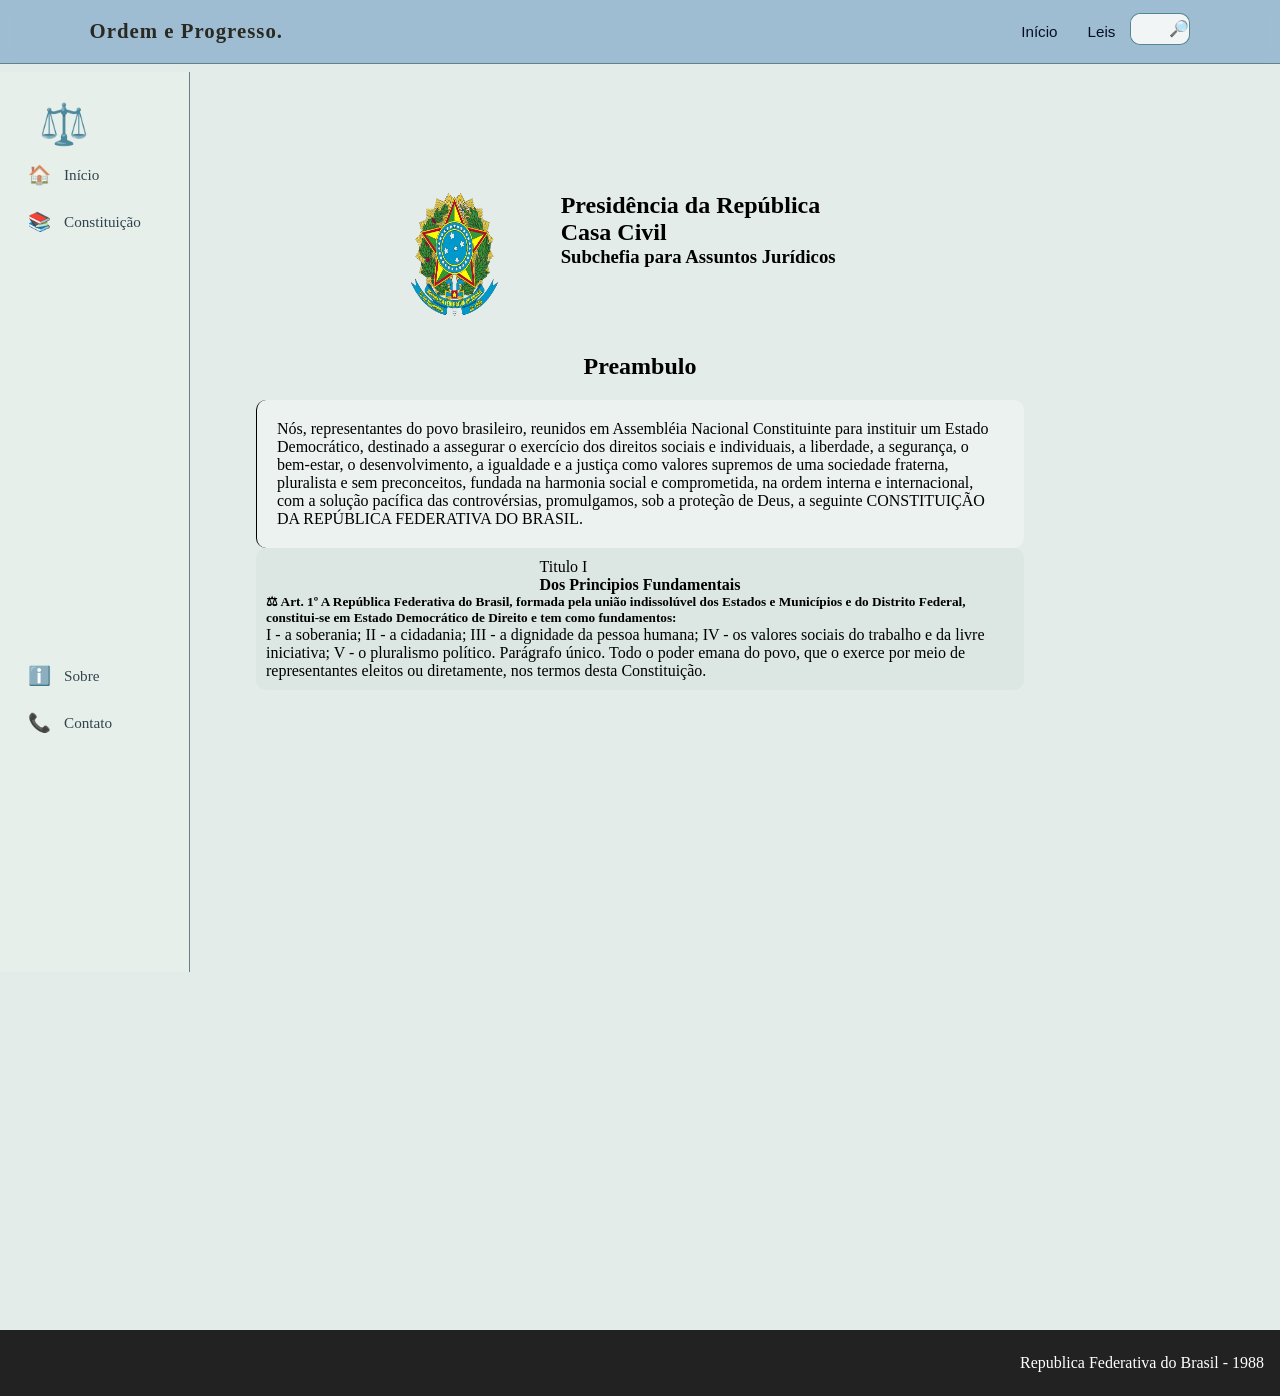
==== index.html @ aec42784 "aiaiiAIII" ====
<!DOCTYPE html>
<html lang="en">
    <head>
        <meta charset="UTF-8">
        <meta name="viewport" content="width=device-width, initial-scale=1.0">
        <title>Trabalho de PatyBL</title>
        <link rel="stylesheet" href="site/index_addons/index.css">
    </head>

    <!--======================================================
         NAVBAR
    ====================================================== -->
    <header class="navbar">
        <div class="nav-container">
        <!-- Nome do site no cantinho esquerdo -->
            <a href="#" id="Logo" class="nav-logo">Ordem e Progresso.</a>
        <!-- Opções para navegar em diferentes partes do site -->
            <ul class="nav-links">
                <li><a href="index.html">Início</a></li>
                <li><a href="site/Leis/leis.html" id="section1">Leis</a></li>
                <li>
                    <form class="pesquisa-hidden">
                        <input type="text" placeholder="Pesquise uma Lei...">
                        <span>🔎</span>
                    </form>
                </li>
            </ul>
        </div>
    </header>

    <body>

        <!-- =====================================================
            SIDEBAR
        ====================================================== -->
        <aside class="sidebar">
            <!-- LOGO / TÍTULO -->
            <div class="sidebar-logo">
                <a href="#">
                    <span>⚖️</span>
                </a>
            </div>

            <nav class="sidebar-nav">
                <!-- INÍCIO -->
                <a href="#" class="sidebar-link active">
                    <span class="sidebar-icon">
                        🏠
                    </span>
                    <span>
                        Início
                    </span>
                </a>

                <!-- CONSTITUIÇÃO -->
                <a href="#" class="sidebar-link">
                    <span class="sidebar-icon">
                        📚
                    </span>
                    <span>
                        Constituição
                    </span>
                </a>

                <!-- Espaço -->
                <div class="sidebar-space"></div>

                <!-- SOBRE -->
                <a href="#" class="sidebar-link">
                    <span class="sidebar-icon">
                        ℹ️
                    </span>
                    <span>
                        Sobre
                    </span>
                </a>
                <!-- CONTATO -->
                <a href="#" class="sidebar-link">
                    <span class="sidebar-icon">
                        📞
                    </span>
                    <span>
                        Contato
                    </span>
                </a>
            </nav>
        </aside>

        <!-- ==============================================
             Textos
        =============================================== -->
        <section class="textos">
            <div class="tlgd">
                <img src="site/index_addons/brasão.png" alt="brasão Brasileiro">
                <div>
                    <h1>Presidência da República</h1>
                    <h2>Casa Civil</h2>
                    <h3>Subchefia para Assuntos Jurídicos</h3>
                </div>
            </div>

            <h2 class="head">Preambulo</h2>
            <p class="texto">
                Nós, representantes do povo brasileiro, reunidos em Assembléia Nacional Constituinte para instituir um Estado Democrático, destinado a assegurar o exercício dos direitos sociais e individuais, a liberdade, a segurança, o bem-estar, o desenvolvimento, a igualdade e a justiça como valores supremos de uma sociedade fraterna, pluralista e sem preconceitos, fundada na harmonia social e comprometida, na ordem interna e internacional, com a solução pacífica das controvérsias, promulgamos, sob a proteção de Deus, a seguinte CONSTITUIÇÃO DA REPÚBLICA FEDERATIVA DO BRASIL.
            </p>

            <!--Primeiro-->
            <div class="containerFAH">
                <div class="central"
                    <h3 class="title">Titulo I</h3>
                    <h4 class="name-title">Dos Principios Fundamentais</h4>
                    <h3 class="cpaitulo"></h3>
                    <h4 class="name-capitulo"></h4>
                </div>
                <div class="artigo">
                        <h5>⚖ Art. 1º A República Federativa do Brasil, formada pela união indissolúvel dos Estados e Municípios e do Distrito Federal, constitui-se em Estado Democrático de Direito e tem como fundamentos:</h5>
                    <p class="sequencia">
                        I - a soberania;

                        II - a cidadania;

                        III - a dignidade da pessoa humana;

                        IV - os valores sociais do trabalho e da livre iniciativa;

                        V - o pluralismo político.

                        Parágrafo único. Todo o poder emana do povo, que o exerce por meio de representantes eleitos ou diretamente, nos termos desta Constituição.
                    </p>
                </div>

            </div>

        </section>
        
        
        <!-- ==============================================
            Footer
        =============================================== -->
        <footer>
            Republica Federativa do Brasil - 1988
        </footer>

    </body>
</html>
---- site/index_addons/index.css ----
*{
    margin: 0;
    padding: 0;
    box-sizing: border-box;
}

body{
    background-color: rgba(220, 231, 228, 0.781);
    
}
/*Classe que eu coloca na nave bar para definir o local e todo o background em si*/
.navbar {
    position: fixed;
    top: 0%;
    left: 0%;
    width: 100%;
    background-color: rgba(48, 115, 177, 0.384); 
    backdrop-filter: blur(5px); 
    border-bottom: 1px solid #658086;
    z-index: 1000; 
    padding: 1% 0%; /* Espaçamento interno vertical em % */
}
/*Essa aqui já pega todos os itens e coloca em ordem e cria o espaçamento da logo prar a lista*/
.nav-container {
    max-width: 100%; 
    width: 90%; /* O quanto vai ocupar da tela*/
    margin: 0px auto;
    display: flex;
    justify-content: space-between; 
    align-items: center;
    padding: 0% 2%; /*Distancia interna padrão de cada borda (Eu posso modificar de determinados <> no seu espaço fixo)*/
}

/* Nome no cantinho esquerdo da nav bar */
.nav-logo {
    color: #181406de;
    font-size: 1.3rem; /*Ainda n peguei muito bem oq seria rem.. Mas é uma medida.*/
    font-weight: bold;
    letter-spacing: 1px;
    text-decoration: none;
    cursor: hand;
}

/* Lista dos "link's" que fica na direita - possivél lugar da barra de pesquisa */
.nav-links {
    display: flex;
    list-style: none;
    
}

/*"a" = cada item de navegação */
.nav-links a {
    padding: 10px 15px; /* Ajustei um pouco o padding lateral para o fundo não colar no texto */
    color: #040e1f;
    text-decoration: none;
    font-size: 0.95rem; 
    font-family: sans-serif;
    display: inline-block; /* Necessário para que o transform (scale) funcione perfeitamente */
    
    /* VALOR PADRÃO: Defina as propriedades iniciais para a transição funcionar */
    background-color: rgba(74, 67, 48, 0); /* Começa transparente */
    border-radius: 10vw;
    
    /* TRANSIÇÃO: Diz ao navegador para suavizar todas as mudanças em 0.3 segundos */
    transition: color 0.3s ease, background-color 0.2s ease, transform 0.2s ease;
}

.nav-links a:hover {
    color: #6c7e07;
    background-color: #043b8398;
    /* Em vez de mudar font-size, usamos o scale para o efeito visual de crescimento */
    transform: scale(1.08); 
}

.nav-links a:active {
    color: #48501a;
    background-color: #043b83;
    transform: scale(1.3); 
}

/*======================================= 
    Estilo para o formulário de pesquisa
=========================================*/


.nav-links .pesquisa-hidden {
    display: flex;
    align-items: center;
    gap: 10px;
    background-color: #f2f5f6;
    border: 1px solid #2d6a77cb;
    border-radius: 10px;
}

.nav-container .pesquisa-hidden span {
    transition: color 0.7s ease;
    font-size: 1rem;
    cursor: pointer;
    color: #2d6a77dc;
}

.nav-links .pesquisa-hidden input{
    background-color: #f2f5f6;
    width: 28px;
    height: 30px;
    font-size: 1.2rem;
    border: none;
    border-radius: 10px;
    transition: width 0.3s ease;
}

.nav-links .pesquisa-hidden input::placeholder {
    padding: 6px;
    color: transparent; /* deixa o placeholder invisível */
    margin-left: 2px; /* Espaçamento entre o place holder e a lateral direita (sim, ele ta modificando a distancia com a lateral diretia assim...)*/
}

.nav-links .pesquisa-hidden  input:hover {
    width: 150px;
    height: 30px;
    transition: width 0.3s ease;
    cursor: pointer;
}

.nav-links .pesquisa-hidden input:focus{
    cursor: text;

    border: none;
    outline: none;

    width: 150px;
    height: 34px;

    transition: width 0.3s ease;

    font-size: 0.9rem;
    gap: 5px;
    padding: 10px;
}

.nav-links .pesquisa-hidden input:focus::placeholder{
    color: #000;
}

/* =========================================================
   SIDEBAR
========================================================= */

.sidebar {
    position: fixed;
    top: 8%;
    left: 0;
    width: 190px;
    height: 100%;
    background-color: #e9f0ee8e;
    border-right: 1px solid #658086;
    padding: 25px 14px;
    overflow-y: auto;
    z-index: 900;
}

.sidebar-logo a {
    display: flex;
    align-items: center;

    text-decoration: none;

    margin: 4px 25px ;
    font-size: 2.5rem;
}

.sidebar-nav {
    display: flex;
    flex-direction: column;
    gap: 2px;
}

.sidebar-link {
    position: relative;
    display: flex;
    align-items: center;
    gap: 13px;
    min-height: 45px;
    padding: 10px 13px;
    border-radius: 10px;
    color: #30454b;
    text-decoration: none;
    font-size: 0.95rem;
    font-weight: 500;
    transition:
        background-color 0.2s ease,
        color 0.2s ease,
        transform 0.2s ease;
}

.sidebar-link:hover {
    color: #183c49;
    background-color: rgba(48, 115, 177, 0.18);
    transform: translateX(3px);
}

.sidebar-link:active {
    animation-name: click;
    animation-duration: 1s;
    animation-iteration-count: 1;
}

@keyframes click{
    0% {
        color: rgb(0, 0, 0);
        background-color: #2d6a7700;
        font-weight: bold;
    }

    100%{
        color: white;
        background-color: #2d6a77;
        font-weight: bold;
    }
}

.sidebar-icon {
    width: 24px;
    min-width: 24px;
    display: flex;
    align-items: center;
    justify-content: center;
    font-size: 1.15rem;
    color: #2d6a77;
    transition: transform 0.2s ease;
}

.sidebar-link.active .sidebar-icon {
    color: rgba(251, 255, 13, 0.781);
}

.sidebar-space {
    height: 45vh;
}

.sidebar::-webkit-scrollbar {
    width: 6px;
}

.sidebar::-webkit-scrollbar-track {
    background: transparent;
}

.sidebar::-webkit-scrollbar-thumb {
    background-color: #9aabad;
    border-radius: 20px;
}

.sidebar::-webkit-scrollbar-thumb:hover {
    background-color: #658086;
}

.conteudo {
    margin-left: 250px;
    padding: 110px 40px 40px;
}

@media (max-width: 768px) {
    .sidebar {
        width: 220px;
        transform: translateX(-100%);
        transition: transform 0.3s ease;
    }

    .sidebar.open {
        transform: translateX(0);
    }

    .conteudo {
        margin-left: 0;
    }
}


/* ==================================================
     Textos
 ================================================= */
.textos{
    margin: 15% 20%;

    display: block;
}

.textos .tlgd{
    display: flex;
    flex-direction: row;
    gap: 10%;

    margin-left: 20%;
    margin-bottom: 35px;
}

.tlgd img{
    min-width: 60px;
    min-height: 120px;
    width: 7vw;
    height: 14vh;
}

.head{
    display: flex;
    justify-content: center;
    margin-bottom: 20px;
}

.texto{
    background-color: rgba(255, 255, 255, 0.288);
    padding: 20px;
    border-radius: 10px;
    border-left: 1px #000 solid;
}

.containerFAH{
    background-color: rgb(220, 231, 228);
    padding: 10px;
    display: block;
    border-radius: 10px;
}

.central{
    display: flex;
    align-content: center;
    flex-wrap: wrap;
    flex-direction: column;
}

.title{}

.name-title{}

.capitulo{}

.name-capitulo{}

.artigo{}

.sequencia{}


/* ==================================================
     Footer 
 ================================================= */

footer {
  background-color: #222222;
  color: #ffffff;

  text-align: right;

  margin-top: 50%;
  padding: 24px 16px;

  z-index: 999;
}

footer p {
  margin: 0;
  font-size: 14px;
}
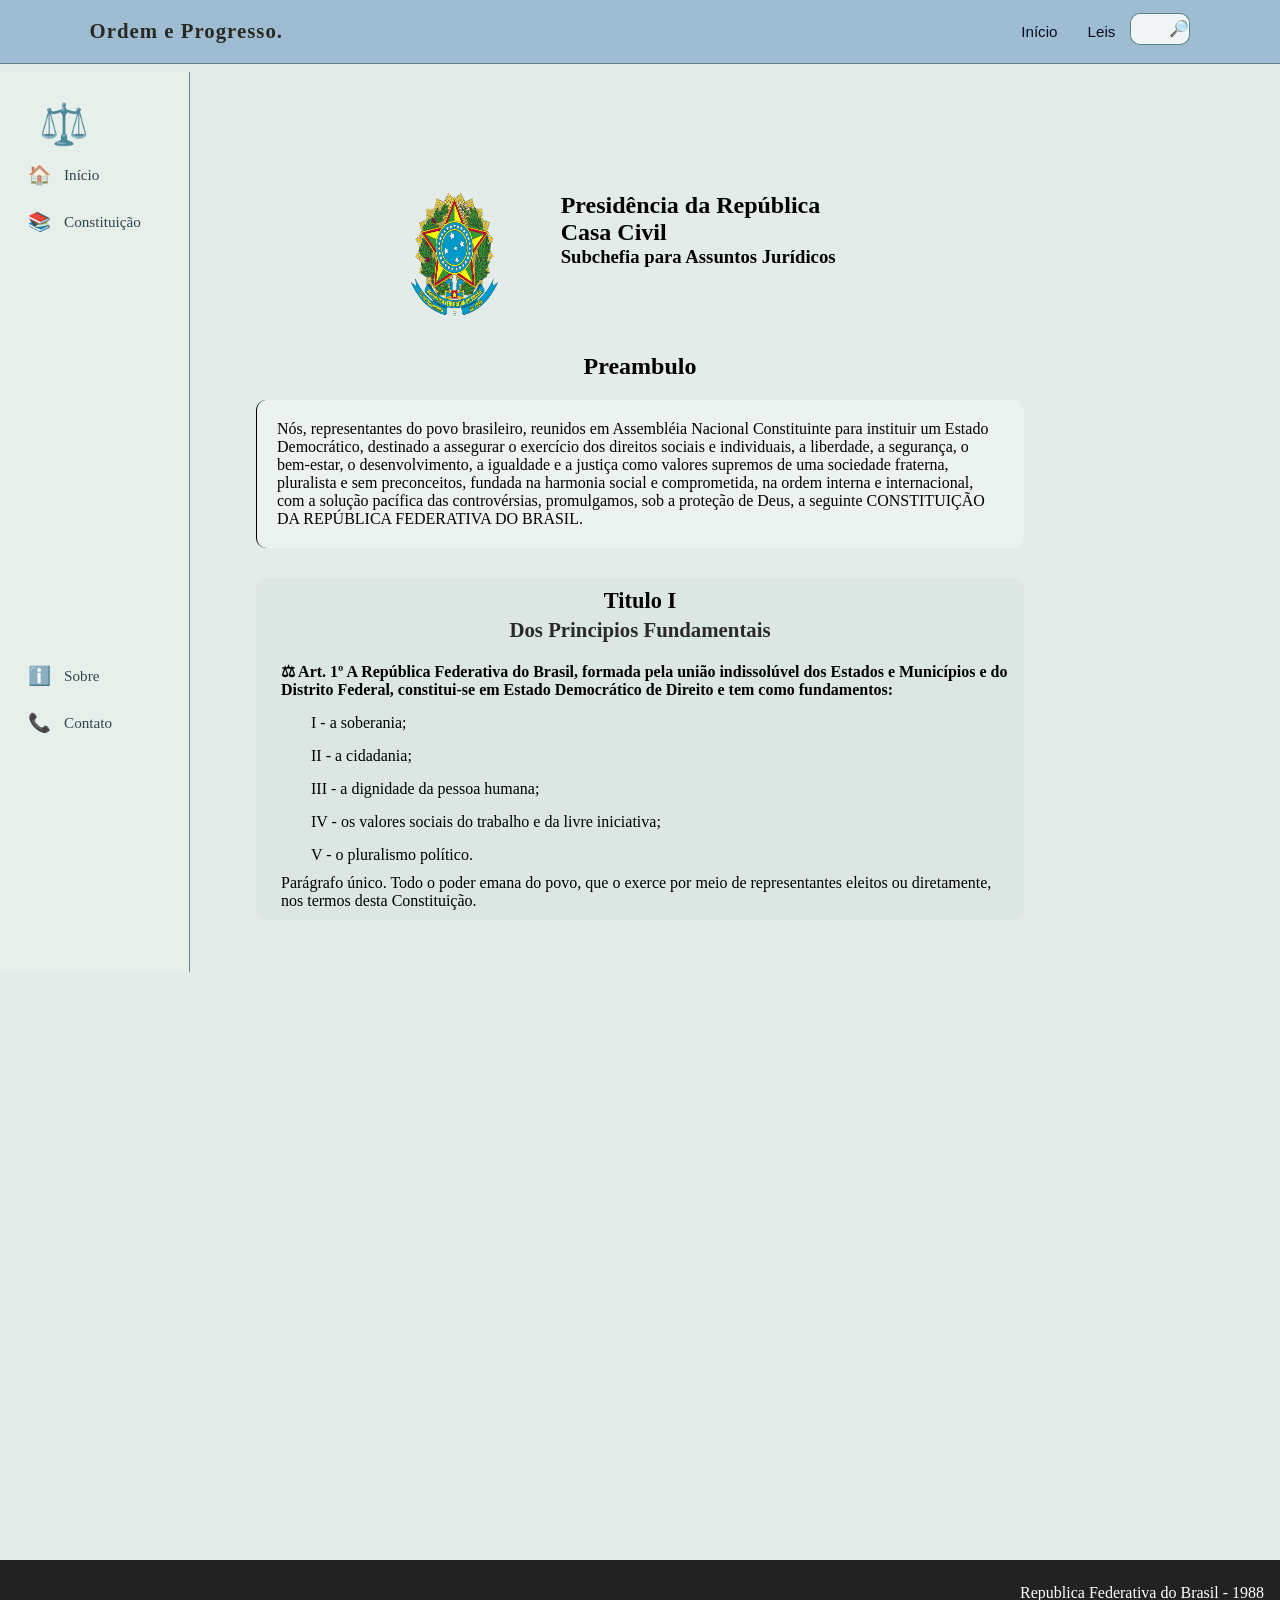
==== commit aa072031: "Formtação de Texto completa (sujeita a modificações)" ====
--- a/index.html
+++ b/index.html
@@ -106,27 +106,23 @@
 
             <!--Primeiro-->
             <div class="containerFAH">
-                <div class="central"
+                <div class="central">
                     <h3 class="title">Titulo I</h3>
                     <h4 class="name-title">Dos Principios Fundamentais</h4>
-                    <h3 class="cpaitulo"></h3>
+                    <h3 class="capitulo"></h3>
                     <h4 class="name-capitulo"></h4>
                 </div>
                 <div class="artigo">
-                        <h5>⚖ Art. 1º A República Federativa do Brasil, formada pela união indissolúvel dos Estados e Municípios e do Distrito Federal, constitui-se em Estado Democrático de Direito e tem como fundamentos:</h5>
-                    <p class="sequencia">
-                        I - a soberania;
+                        <h4>⚖ Art. 1º A República Federativa do Brasil, formada pela união indissolúvel dos Estados e Municípios e do Distrito Federal, constitui-se em Estado Democrático de Direito e tem como fundamentos:</h4>
+                    <ul class="sequencia">
+                        <li>I - a soberania;</li>
+                        <li>II - a cidadania;</li>
+                        <li>III - a dignidade da pessoa humana;</li>
+                        <li>IV - os valores sociais do trabalho e da livre iniciativa;</li>
+                        <li>V - o pluralismo político.</li>
 
-                        II - a cidadania;
-
-                        III - a dignidade da pessoa humana;
-
-                        IV - os valores sociais do trabalho e da livre iniciativa;
-
-                        V - o pluralismo político.
-
-                        Parágrafo único. Todo o poder emana do povo, que o exerce por meio de representantes eleitos ou diretamente, nos termos desta Constituição.
-                    </p>
+                        <p>Parágrafo único. Todo o poder emana do povo, que o exerce por meio de representantes eleitos ou diretamente, nos termos desta Constituição.</p>
+                    </ul>
                 </div>
 
             </div>
--- a/site/index_addons/index.css
+++ b/site/index_addons/index.css
@@ -302,6 +302,11 @@
     height: 14vh;
 }
 
+.tlgd img:hover{
+    transform: scale(1.01);
+    transition: 1s ease;
+}
+
 .head{
     display: flex;
     justify-content: center;
@@ -316,6 +321,8 @@
 }
 
 .containerFAH{
+    margin-top: 30px;
+
     background-color: rgb(220, 231, 228);
     padding: 10px;
     display: block;
@@ -327,20 +334,45 @@
     align-content: center;
     flex-wrap: wrap;
     flex-direction: column;
-}
-
-.title{}
-
-.name-title{}
-
-.capitulo{}
-
-.name-capitulo{}
-
-.artigo{}
-
-.sequencia{}
-
+    text-align: center;
+    
+    margin-bottom: 10px;
+}
+
+.title{
+    font-size: 1.4rem;
+    margin-bottom: 4px;
+}
+
+.name-title{    
+    font-size: 1.3rem;
+    color: #2a2a2a;
+}
+
+.capitulo{
+    font-size: 1.2rem;
+    margin-top: 10px;
+    color: #4a4a4a;
+}
+
+.name-capitulo{
+    font-size: 1rem;
+    color: #4a4a4a;
+}
+
+.artigo{
+    margin-left: 15px;
+}
+
+.sequencia{
+    list-style-type: none;
+}
+
+.sequencia li{
+    margin-top: 15px;
+    margin-left: 30px;
+    margin-bottom: 10px;
+}
 
 /* ==================================================
      Footer 
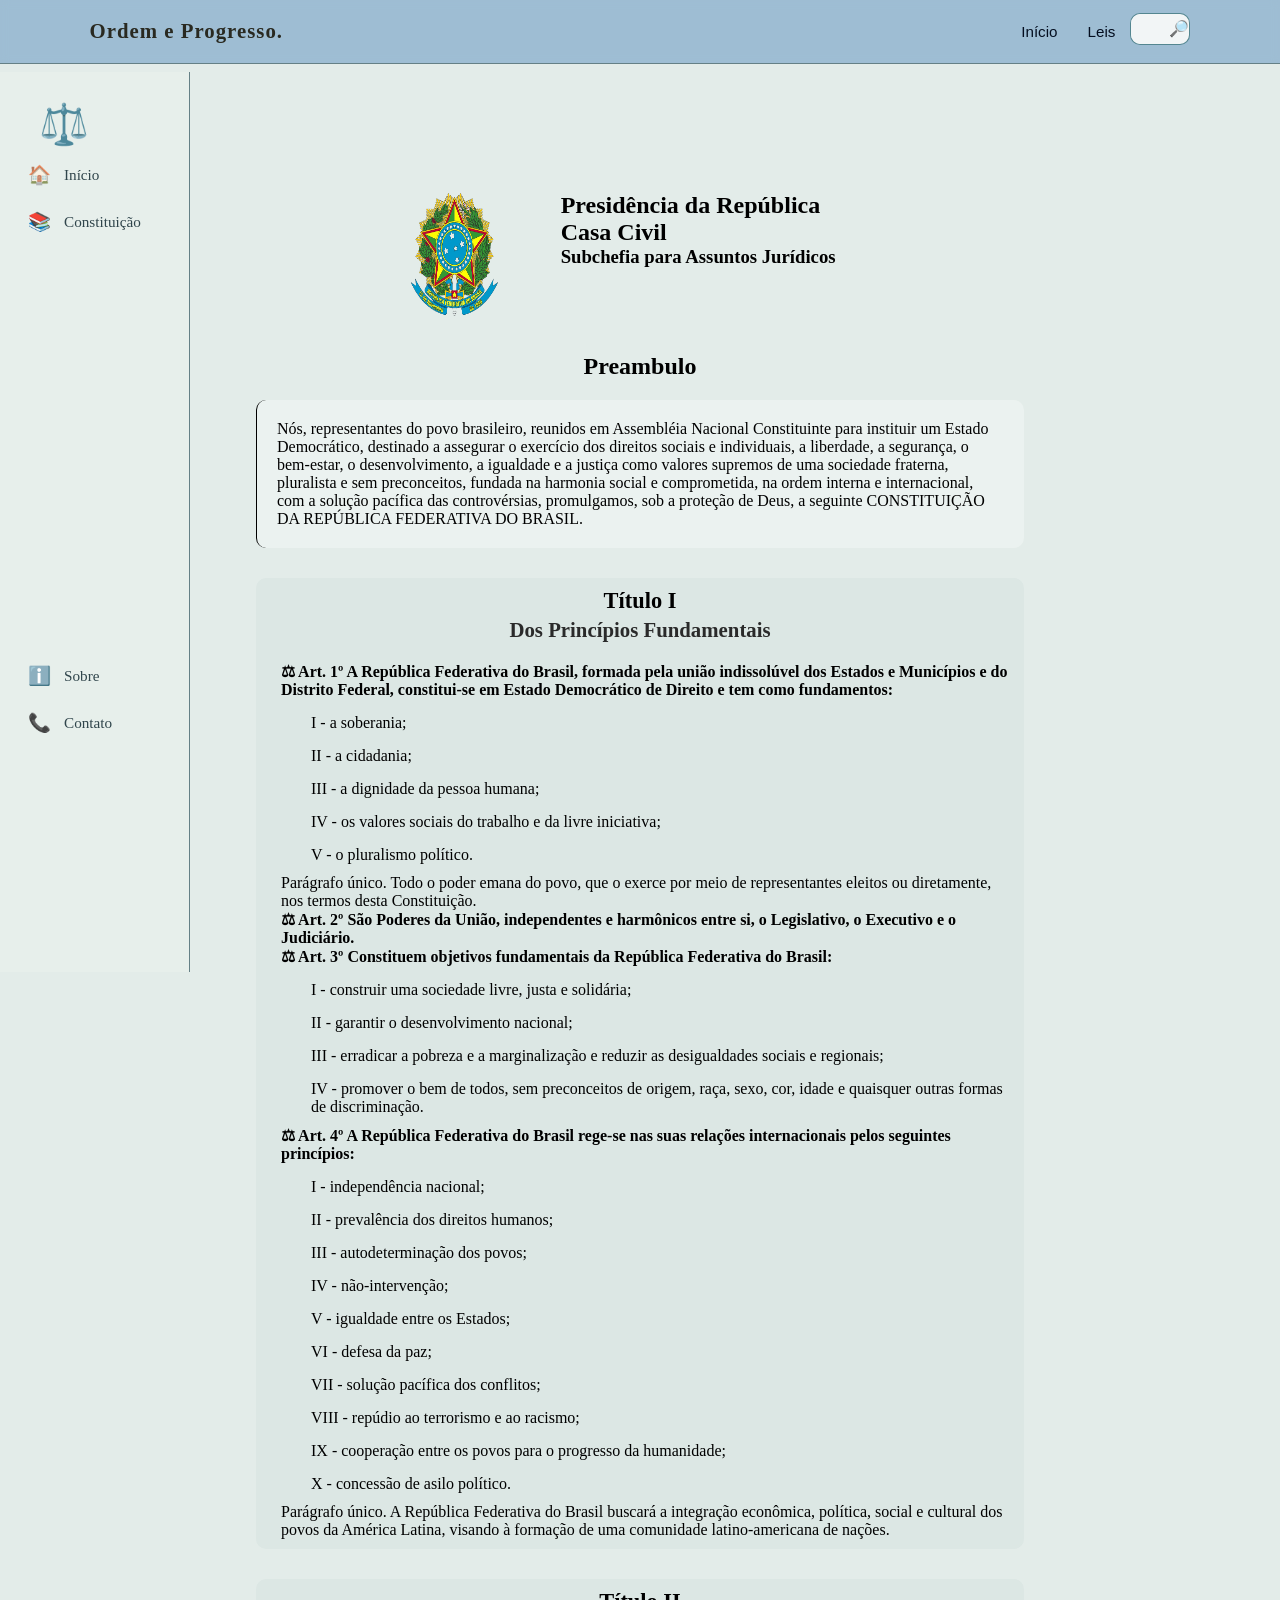
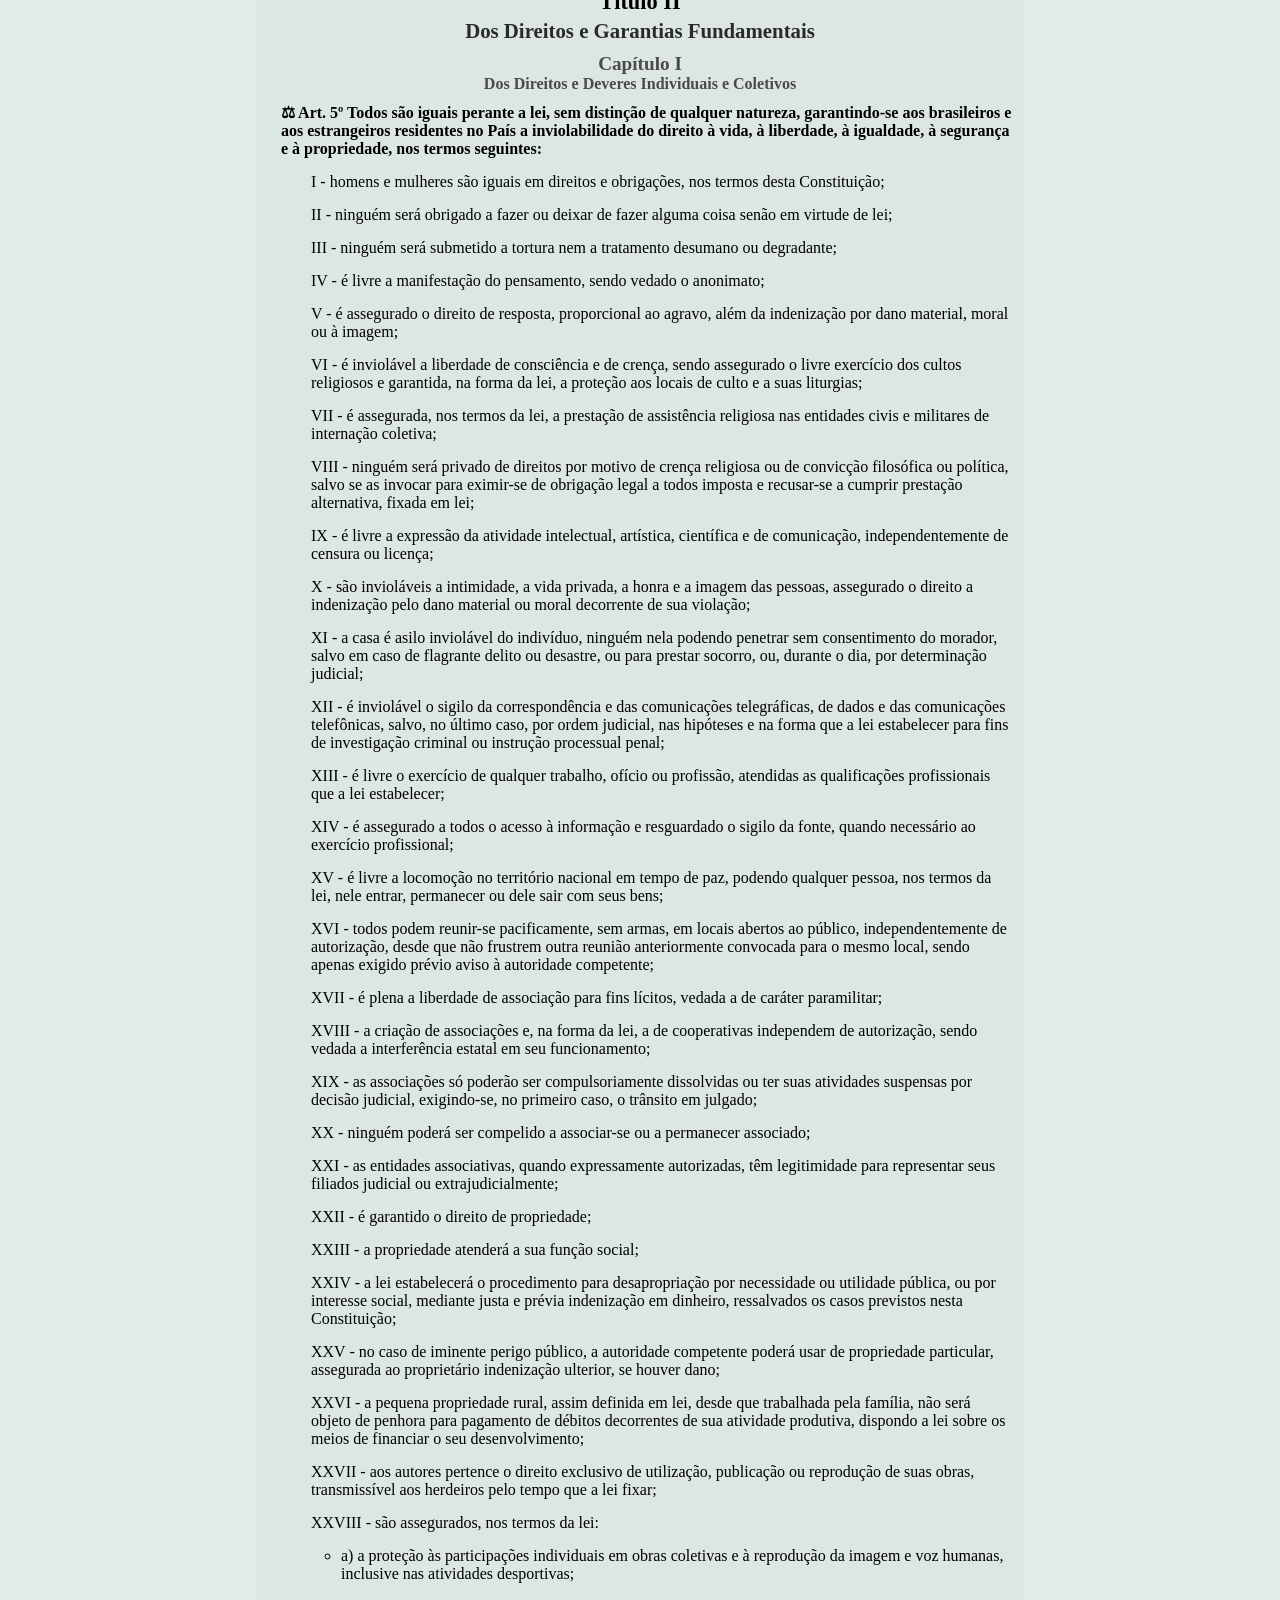
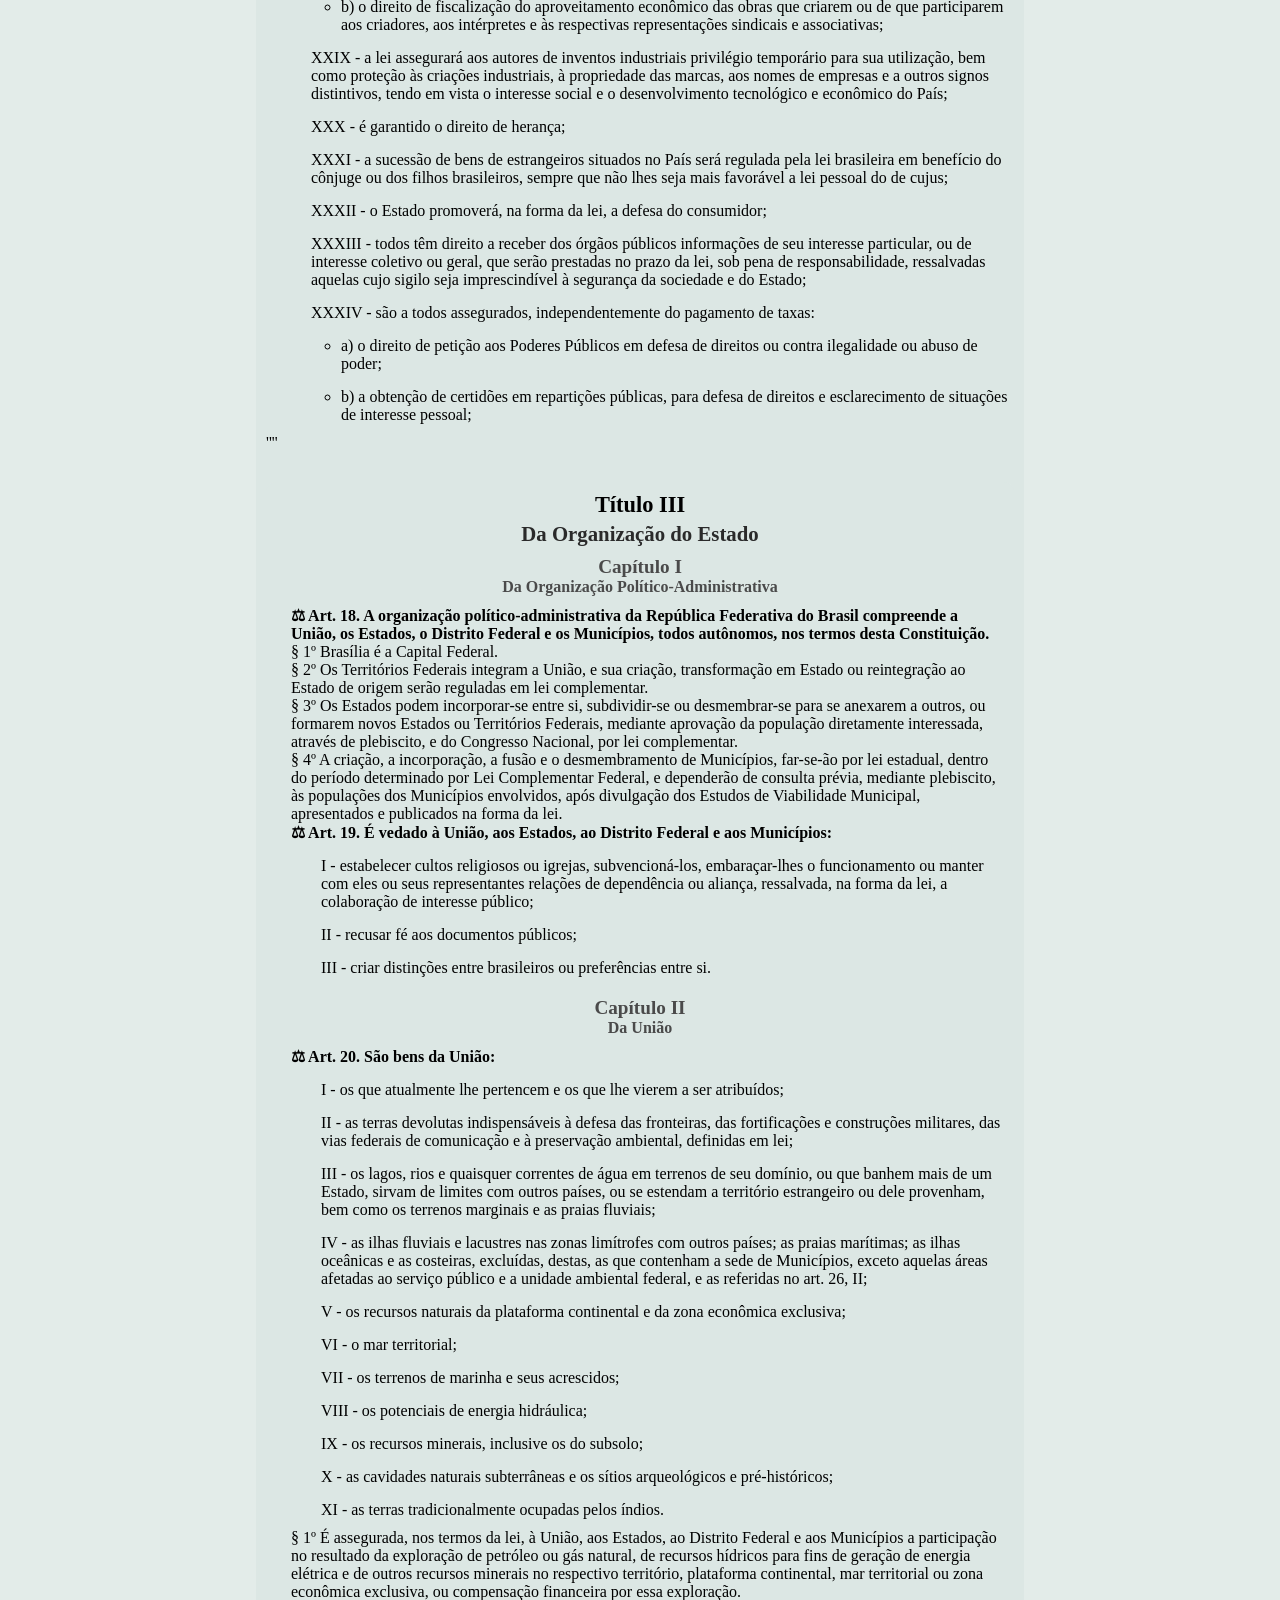
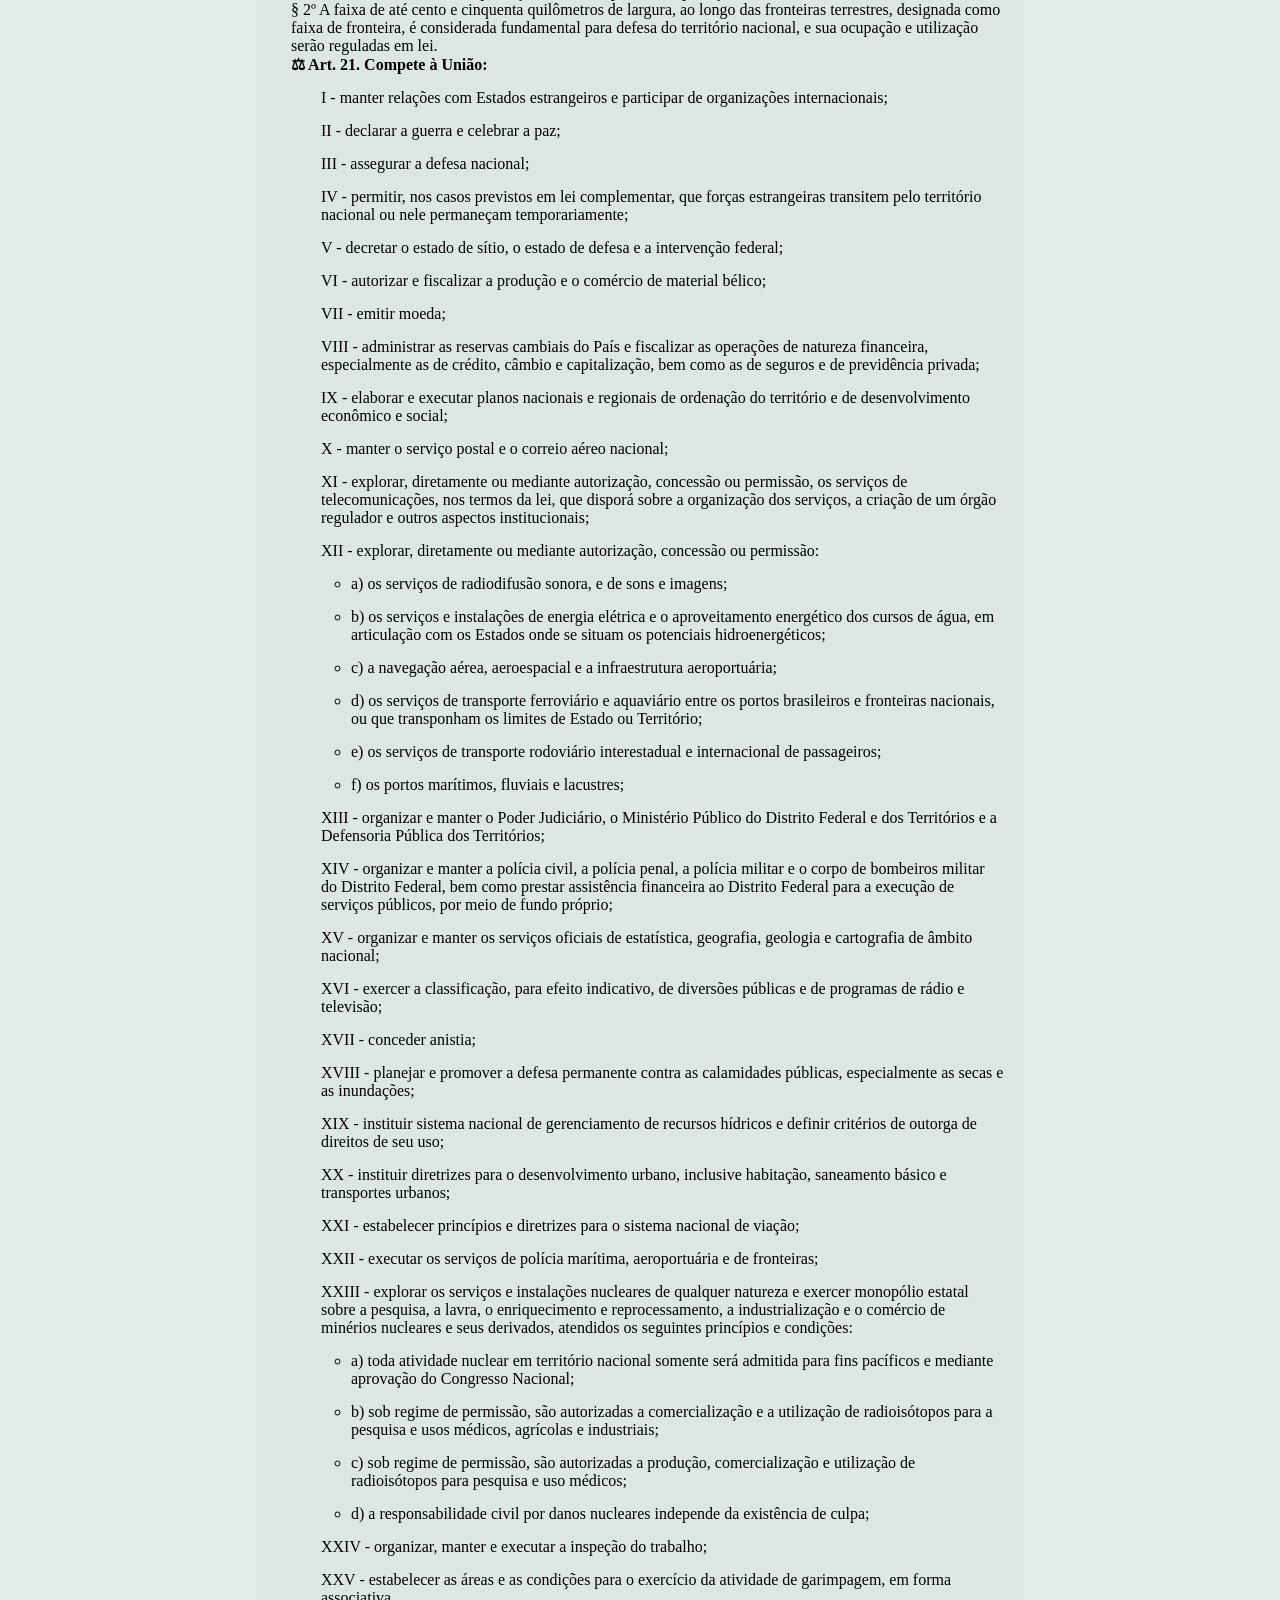
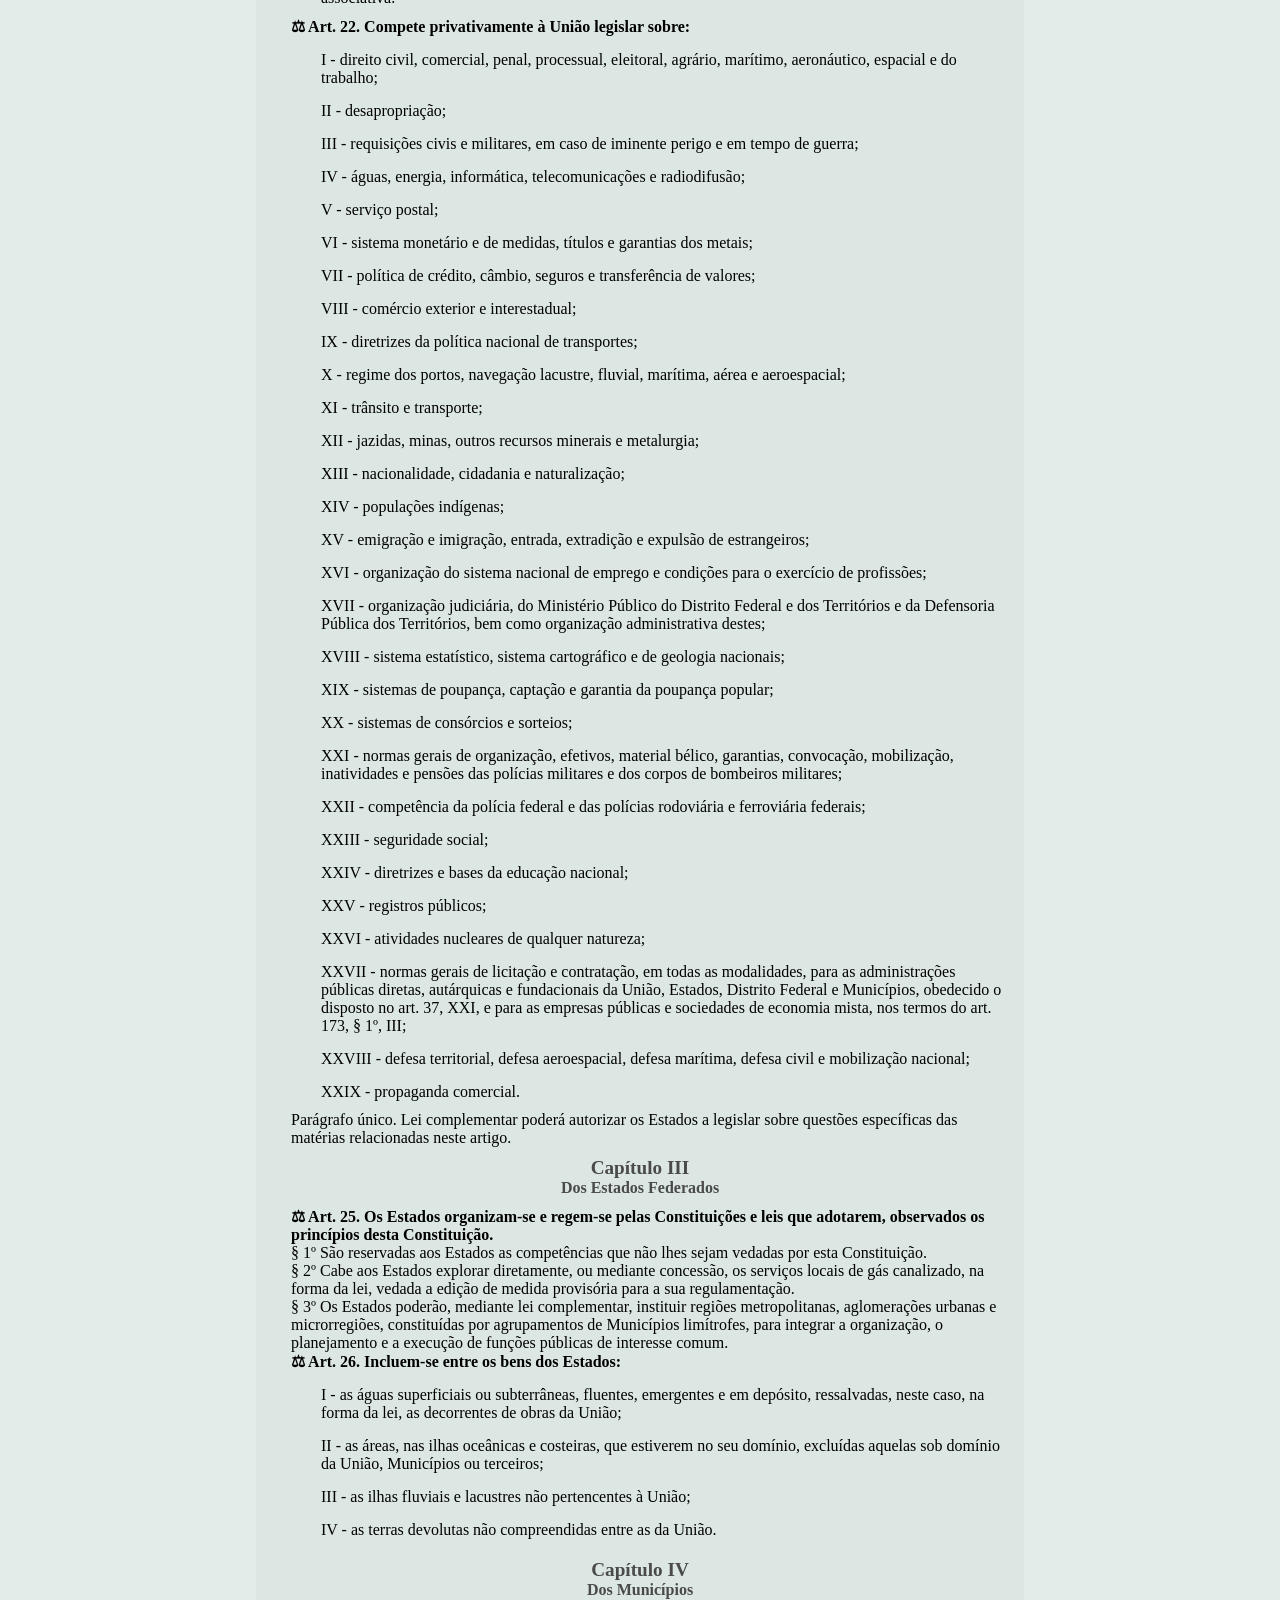
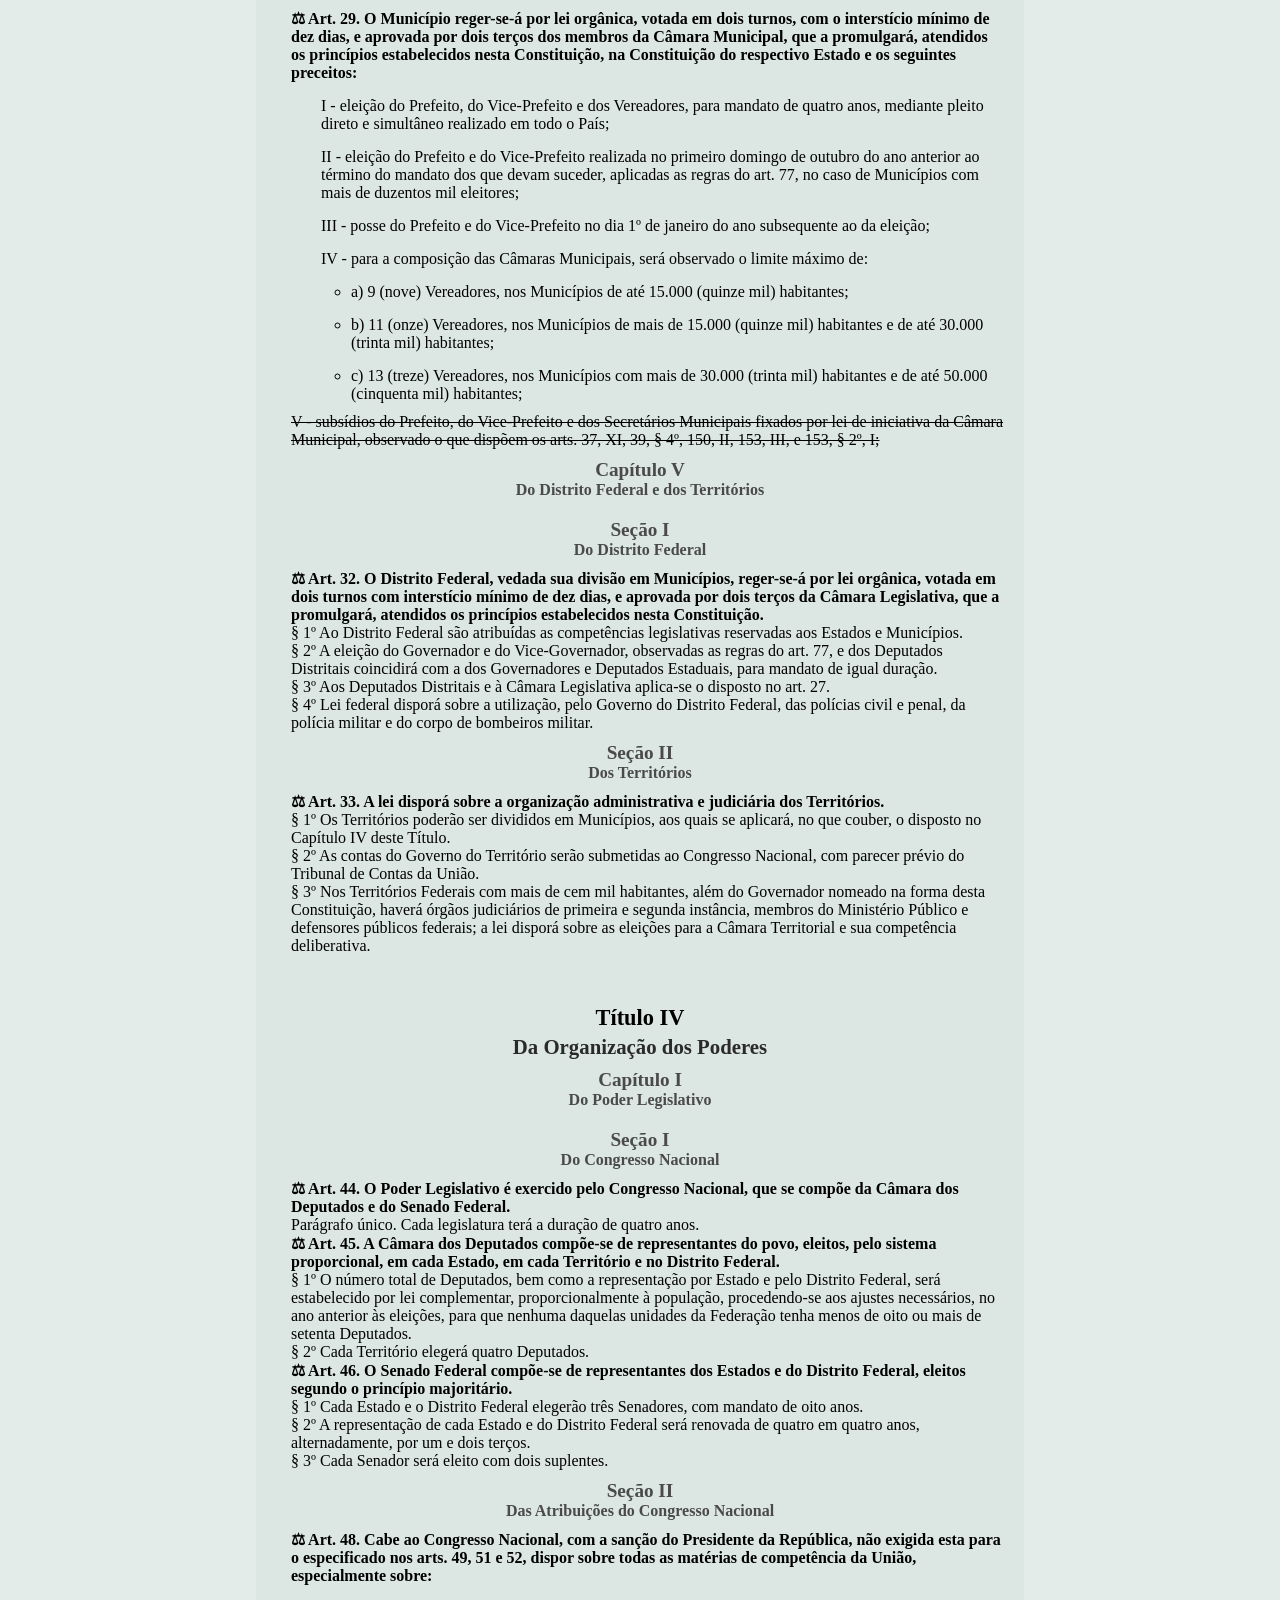
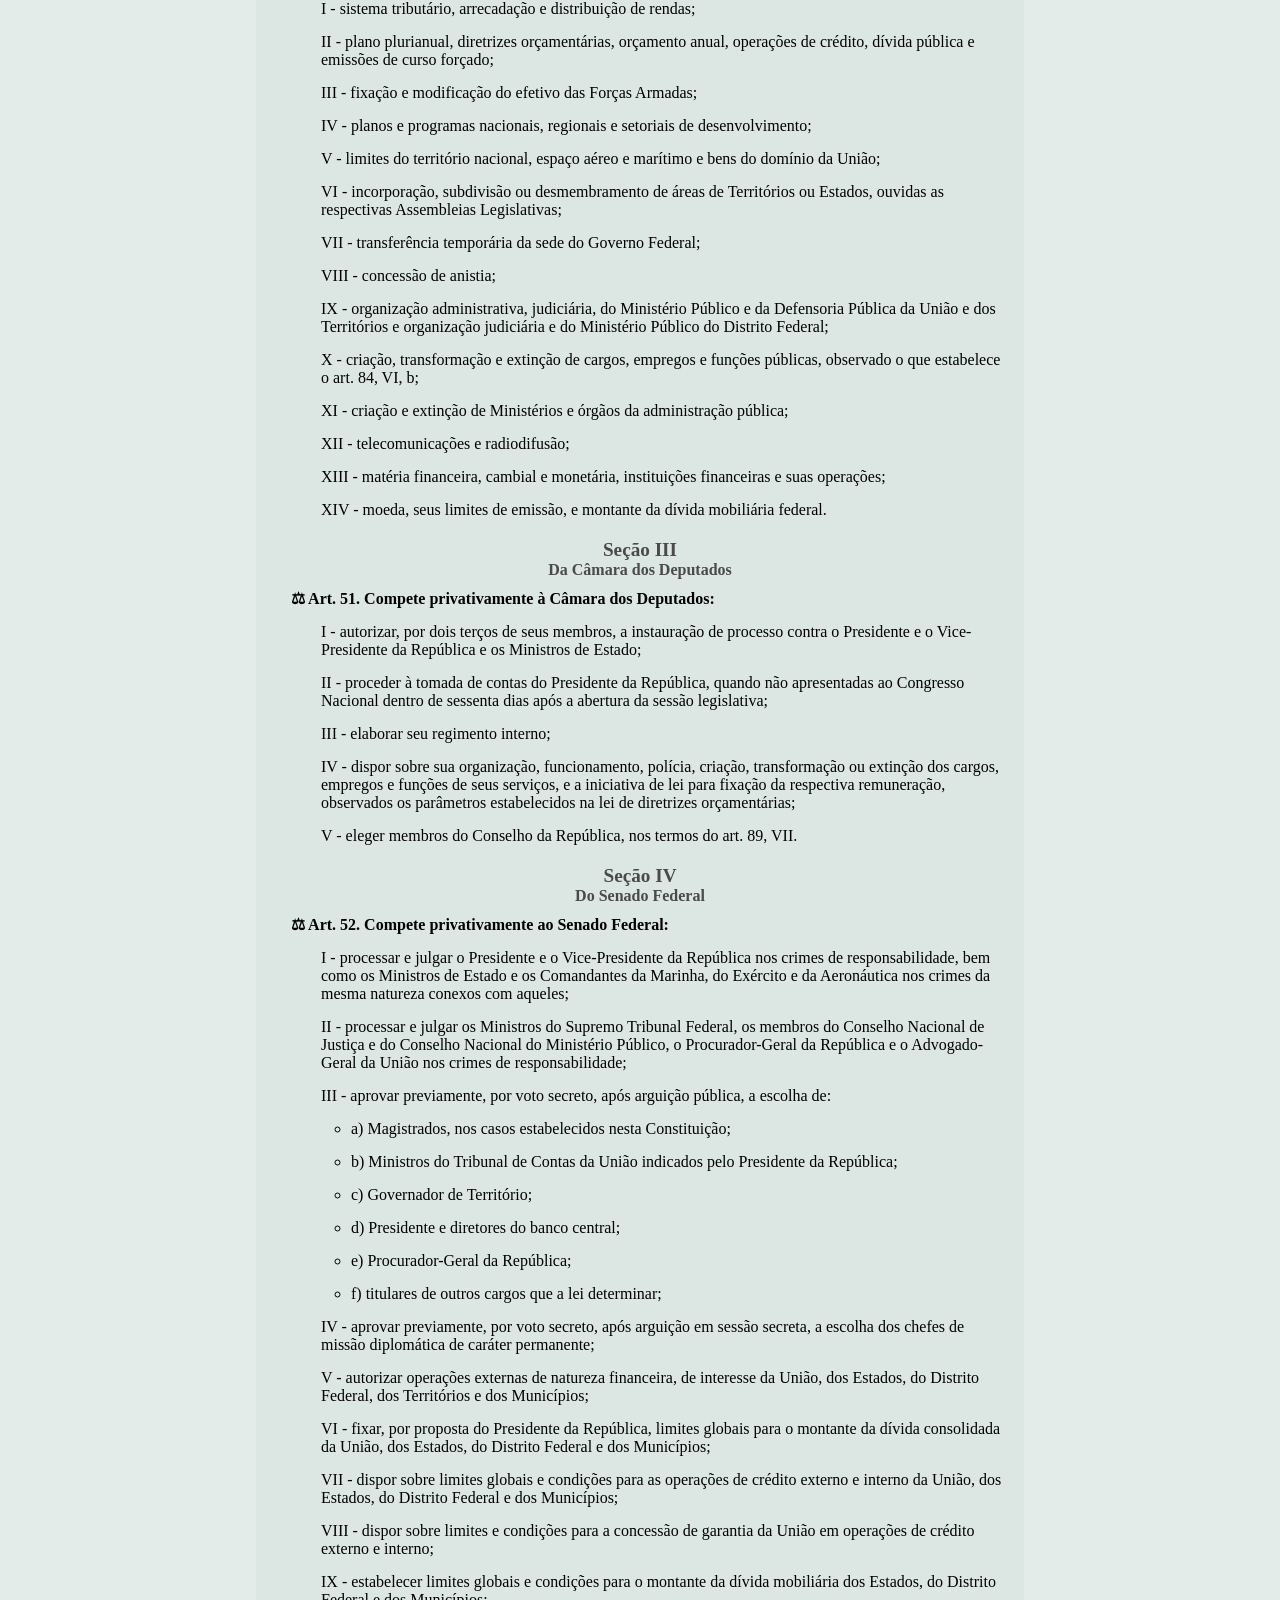
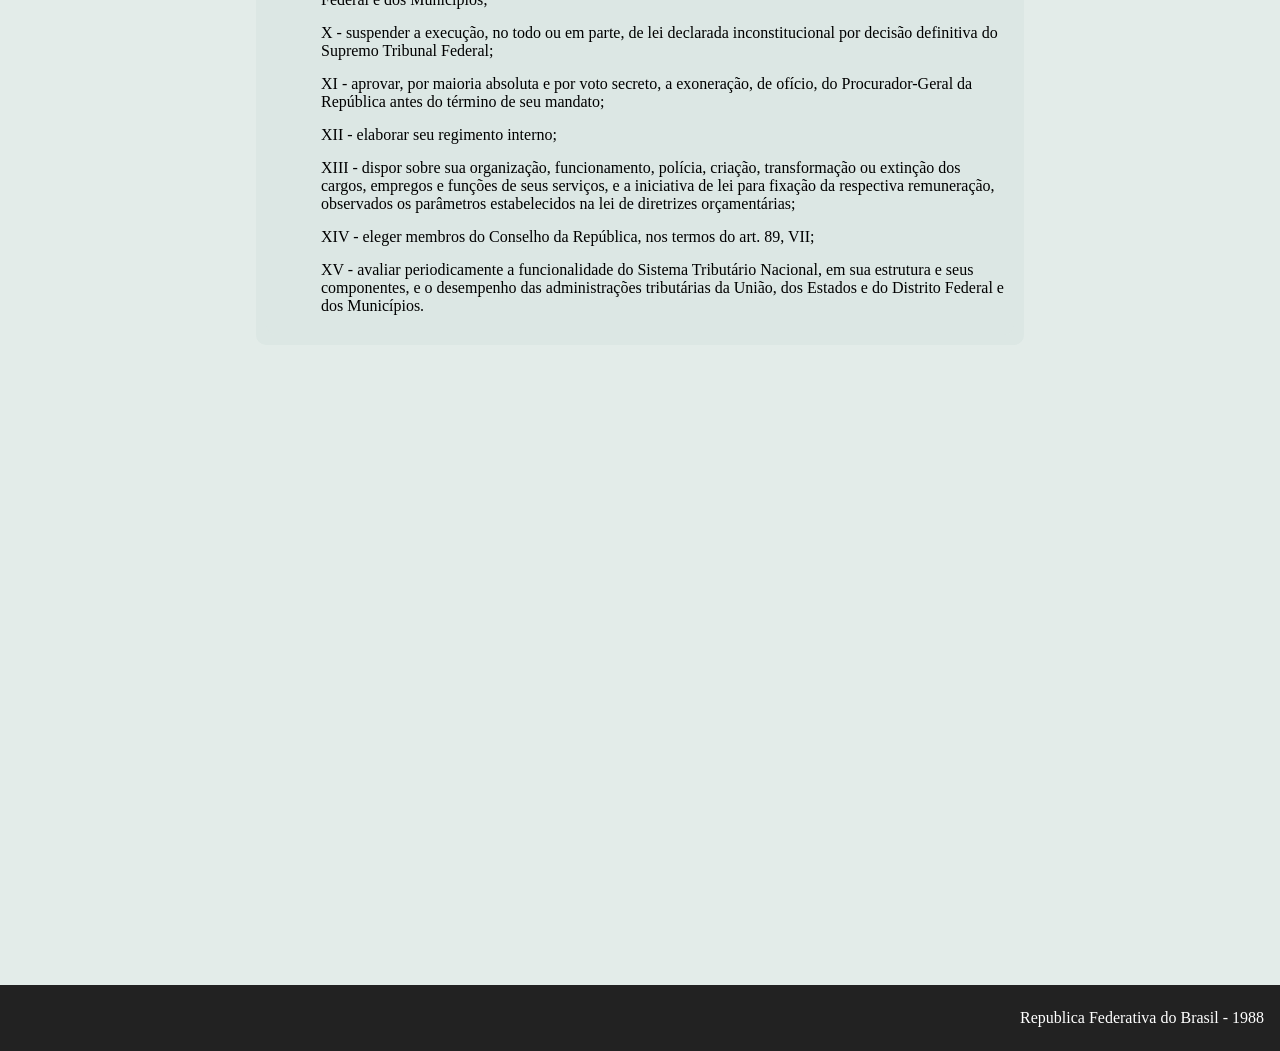
==== commit 63e3df45: "Adicionando Titulos" ====
--- a/index.html
+++ b/index.html
@@ -104,28 +104,532 @@
                 Nós, representantes do povo brasileiro, reunidos em Assembléia Nacional Constituinte para instituir um Estado Democrático, destinado a assegurar o exercício dos direitos sociais e individuais, a liberdade, a segurança, o bem-estar, o desenvolvimento, a igualdade e a justiça como valores supremos de uma sociedade fraterna, pluralista e sem preconceitos, fundada na harmonia social e comprometida, na ordem interna e internacional, com a solução pacífica das controvérsias, promulgamos, sob a proteção de Deus, a seguinte CONSTITUIÇÃO DA REPÚBLICA FEDERATIVA DO BRASIL.
             </p>
 
-            <!--Primeiro-->
+            <!-- TÍTULO I — DOS PRINCÍPIOS FUNDAMENTAIS -->
             <div class="containerFAH">
+
                 <div class="central">
-                    <h3 class="title">Titulo I</h3>
-                    <h4 class="name-title">Dos Principios Fundamentais</h4>
+                    <h3 class="title">Título I</h3>
+                    <h4 class="name-title">Dos Princípios Fundamentais</h4>
+
                     <h3 class="capitulo"></h3>
                     <h4 class="name-capitulo"></h4>
                 </div>
+
                 <div class="artigo">
-                        <h4>⚖ Art. 1º A República Federativa do Brasil, formada pela união indissolúvel dos Estados e Municípios e do Distrito Federal, constitui-se em Estado Democrático de Direito e tem como fundamentos:</h4>
+
+                    <h4>⚖ Art. 1º A República Federativa do Brasil, formada pela união indissolúvel dos Estados e Municípios e do Distrito Federal, constitui-se em Estado Democrático de Direito e tem como fundamentos:</h4>
+
                     <ul class="sequencia">
                         <li>I - a soberania;</li>
                         <li>II - a cidadania;</li>
                         <li>III - a dignidade da pessoa humana;</li>
                         <li>IV - os valores sociais do trabalho e da livre iniciativa;</li>
                         <li>V - o pluralismo político.</li>
-
-                        <p>Parágrafo único. Todo o poder emana do povo, que o exerce por meio de representantes eleitos ou diretamente, nos termos desta Constituição.</p>
                     </ul>
+
+                    <p>Parágrafo único. Todo o poder emana do povo, que o exerce por meio de representantes eleitos ou diretamente, nos termos desta Constituição.</p>
+
+                </div>
+
+                <div class="artigo">
+
+                    <h4>⚖ Art. 2º São Poderes da União, independentes e harmônicos entre si, o Legislativo, o Executivo e o Judiciário.</h4>
+
+                </div>
+
+                <div class="artigo">
+
+                    <h4>⚖ Art. 3º Constituem objetivos fundamentais da República Federativa do Brasil:</h4>
+
+                    <ul class="sequencia">
+                        <li>I - construir uma sociedade livre, justa e solidária;</li>
+                        <li>II - garantir o desenvolvimento nacional;</li>
+                        <li>III - erradicar a pobreza e a marginalização e reduzir as desigualdades sociais e regionais;</li>
+                        <li>IV - promover o bem de todos, sem preconceitos de origem, raça, sexo, cor, idade e quaisquer outras formas de discriminação.</li>
+                    </ul>
+
+                </div>
+
+                <div class="artigo">
+
+                    <h4>⚖ Art. 4º A República Federativa do Brasil rege-se nas suas relações internacionais pelos seguintes princípios:</h4>
+
+                    <ul class="sequencia">
+                        <li>I - independência nacional;</li>
+                        <li>II - prevalência dos direitos humanos;</li>
+                        <li>III - autodeterminação dos povos;</li>
+                        <li>IV - não-intervenção;</li>
+                        <li>V - igualdade entre os Estados;</li>
+                        <li>VI - defesa da paz;</li>
+                        <li>VII - solução pacífica dos conflitos;</li>
+                        <li>VIII - repúdio ao terrorismo e ao racismo;</li>
+                        <li>IX - cooperação entre os povos para o progresso da humanidade;</li>
+                        <li>X - concessão de asilo político.</li>
+                    </ul>
+
+                    <p>Parágrafo único. A República Federativa do Brasil buscará a integração econômica, política, social e cultural dos povos da América Latina, visando à formação de uma comunidade latino-americana de nações.</p>
+
                 </div>
 
             </div>
+
+
+            <!-- TÍTULO II — DOS DIREITOS E GARANTIAS FUNDAMENTAIS -->
+            <div class="containerFAH">
+
+                <div class="central">
+                    <h3 class="title">Título II</h3>
+                    <h4 class="name-title">Dos Direitos e Garantias Fundamentais</h4>
+
+                    <h3 class="capitulo">Capítulo I</h3>
+                    <h4 class="name-capitulo">Dos Direitos e Deveres Individuais e Coletivos</h4>
+                </div>
+
+                <div class="artigo">
+
+                    <h4>⚖ Art. 5º Todos são iguais perante a lei, sem distinção de qualquer natureza, garantindo-se aos brasileiros e aos estrangeiros residentes no País a inviolabilidade do direito à vida, à liberdade, à igualdade, à segurança e à propriedade, nos termos seguintes:</h4>
+
+                    <ul class="sequencia">
+                        <li>I - homens e mulheres são iguais em direitos e obrigações, nos termos desta Constituição;</li>
+                        <li>II - ninguém será obrigado a fazer ou deixar de fazer alguma coisa senão em virtude de lei;</li>
+                        <li>III - ninguém será submetido a tortura nem a tratamento desumano ou degradante;</li>
+                        <li>IV - é livre a manifestação do pensamento, sendo vedado o anonimato;</li>
+                        <li>V - é assegurado o direito de resposta, proporcional ao agravo, além da indenização por dano material, moral ou à imagem;</li>
+                        <li>VI - é inviolável a liberdade de consciência e de crença, sendo assegurado o livre exercício dos cultos religiosos e garantida, na forma da lei, a proteção aos locais de culto e a suas liturgias;</li>
+                        <li>VII - é assegurada, nos termos da lei, a prestação de assistência religiosa nas entidades civis e militares de internação coletiva;</li>
+                        <li>VIII - ninguém será privado de direitos por motivo de crença religiosa ou de convicção filosófica ou política, salvo se as invocar para eximir-se de obrigação legal a todos imposta e recusar-se a cumprir prestação alternativa, fixada em lei;</li>
+                        <li>IX - é livre a expressão da atividade intelectual, artística, científica e de comunicação, independentemente de censura ou licença;</li>
+                        <li>X - são invioláveis a intimidade, a vida privada, a honra e a imagem das pessoas, assegurado o direito a indenização pelo dano material ou moral decorrente de sua violação;</li>
+                        <li>XI - a casa é asilo inviolável do indivíduo, ninguém nela podendo penetrar sem consentimento do morador, salvo em caso de flagrante delito ou desastre, ou para prestar socorro, ou, durante o dia, por determinação judicial;</li>
+                        <li>XII - é inviolável o sigilo da correspondência e das comunicações telegráficas, de dados e das comunicações telefônicas, salvo, no último caso, por ordem judicial, nas hipóteses e na forma que a lei estabelecer para fins de investigação criminal ou instrução processual penal;</li>
+                        <li>XIII - é livre o exercício de qualquer trabalho, ofício ou profissão, atendidas as qualificações profissionais que a lei estabelecer;</li>
+                        <li>XIV - é assegurado a todos o acesso à informação e resguardado o sigilo da fonte, quando necessário ao exercício profissional;</li>
+                        <li>XV - é livre a locomoção no território nacional em tempo de paz, podendo qualquer pessoa, nos termos da lei, nele entrar, permanecer ou dele sair com seus bens;</li>
+                        <li>XVI - todos podem reunir-se pacificamente, sem armas, em locais abertos ao público, independentemente de autorização, desde que não frustrem outra reunião anteriormente convocada para o mesmo local, sendo apenas exigido prévio aviso à autoridade competente;</li>
+                        <li>XVII - é plena a liberdade de associação para fins lícitos, vedada a de caráter paramilitar;</li>
+                        <li>XVIII - a criação de associações e, na forma da lei, a de cooperativas independem de autorização, sendo vedada a interferência estatal em seu funcionamento;</li>
+                        <li>XIX - as associações só poderão ser compulsoriamente dissolvidas ou ter suas atividades suspensas por decisão judicial, exigindo-se, no primeiro caso, o trânsito em julgado;</li>
+                        <li>XX - ninguém poderá ser compelido a associar-se ou a permanecer associado;</li>
+                        <li>XXI - as entidades associativas, quando expressamente autorizadas, têm legitimidade para representar seus filiados judicial ou extrajudicialmente;</li>
+                        <li>XXII - é garantido o direito de propriedade;</li>
+                        <li>XXIII - a propriedade atenderá a sua função social;</li>
+                        <li>XXIV - a lei estabelecerá o procedimento para desapropriação por necessidade ou utilidade pública, ou por interesse social, mediante justa e prévia indenização em dinheiro, ressalvados os casos previstos nesta Constituição;</li>
+                        <li>XXV - no caso de iminente perigo público, a autoridade competente poderá usar de propriedade particular, assegurada ao proprietário indenização ulterior, se houver dano;</li>
+                        <li>XXVI - a pequena propriedade rural, assim definida em lei, desde que trabalhada pela família, não será objeto de penhora para pagamento de débitos decorrentes de sua atividade produtiva, dispondo a lei sobre os meios de financiar o seu desenvolvimento;</li>
+                        <li>XXVII - aos autores pertence o direito exclusivo de utilização, publicação ou reprodução de suas obras, transmissível aos herdeiros pelo tempo que a lei fixar;</li>
+                        <li>XXVIII - são assegurados, nos termos da lei:
+                            <ul>
+                                <li>a) a proteção às participações individuais em obras coletivas e à reprodução da imagem e voz humanas, inclusive nas atividades desportivas;</li>
+                                <li>b) o direito de fiscalização do aproveitamento econômico das obras que criarem ou de que participarem aos criadores, aos intérpretes e às respectivas representações sindicais e associativas;</li>
+                            </ul>
+                        </li>
+                        <li>XXIX - a lei assegurará aos autores de inventos industriais privilégio temporário para sua utilização, bem como proteção às criações industriais, à propriedade das marcas, aos nomes de empresas e a outros signos distintivos, tendo em vista o interesse social e o desenvolvimento tecnológico e econômico do País;</li>
+                        <li>XXX - é garantido o direito de herança;</li>
+                        <li>XXXI - a sucessão de bens de estrangeiros situados no País será regulada pela lei brasileira em benefício do cônjuge ou dos filhos brasileiros, sempre que não lhes seja mais favorável a lei pessoal do de cujus;</li>
+                        <li>XXXII - o Estado promoverá, na forma da lei, a defesa do consumidor;</li>
+                        <li>XXXIII - todos têm direito a receber dos órgãos públicos informações de seu interesse particular, ou de interesse coletivo ou geral, que serão prestadas no prazo da lei, sob pena de responsabilidade, ressalvadas aquelas cujo sigilo seja imprescindível à segurança da sociedade e do Estado;</li>
+                        <li>XXXIV - são a todos assegurados, independentemente do pagamento de taxas:
+                            <ul>
+                                <li>a) o direito de petição aos Poderes Públicos em defesa de direitos ou contra ilegalidade ou abuso de poder;</li>
+                                <li>b) a obtenção de certidões em repartições públicas, para defesa de direitos e esclarecimento de situações de interesse pessoal;</li>
+                            </ul>
+                        </li>
+                    </ul>
+
+                </div>
+
+                <!-- TÍTULO III — DA ORGANIZAÇÃO DO ESTADO -->
+                ''''<div class="containerFAH">
+
+                    <div class="central">
+                        <h3 class="title">Título III</h3>
+                        <h4 class="name-title">Da Organização do Estado</h4>
+
+                        <h3 class="capitulo">Capítulo I</h3>
+                        <h4 class="name-capitulo">Da Organização Político-Administrativa</h4>
+                    </div>
+
+                    <div class="artigo">
+
+                        <h4>⚖ Art. 18. A organização político-administrativa da República Federativa do Brasil compreende a União, os Estados, o Distrito Federal e os Municípios, todos autônomos, nos termos desta Constituição.</h4>
+
+                        <p>§ 1º Brasília é a Capital Federal.</p>
+
+                        <p>§ 2º Os Territórios Federais integram a União, e sua criação, transformação em Estado ou reintegração ao Estado de origem serão reguladas em lei complementar.</p>
+
+                        <p>§ 3º Os Estados podem incorporar-se entre si, subdividir-se ou desmembrar-se para se anexarem a outros, ou formarem novos Estados ou Territórios Federais, mediante aprovação da população diretamente interessada, através de plebiscito, e do Congresso Nacional, por lei complementar.</p>
+
+                        <p>§ 4º A criação, a incorporação, a fusão e o desmembramento de Municípios, far-se-ão por lei estadual, dentro do período determinado por Lei Complementar Federal, e dependerão de consulta prévia, mediante plebiscito, às populações dos Municípios envolvidos, após divulgação dos Estudos de Viabilidade Municipal, apresentados e publicados na forma da lei.</p>
+
+                    </div>
+
+                    <div class="artigo">
+
+                        <h4>⚖ Art. 19. É vedado à União, aos Estados, ao Distrito Federal e aos Municípios:</h4>
+
+                        <ul class="sequencia">
+                            <li>I - estabelecer cultos religiosos ou igrejas, subvencioná-los, embaraçar-lhes o funcionamento ou manter com eles ou seus representantes relações de dependência ou aliança, ressalvada, na forma da lei, a colaboração de interesse público;</li>
+                            <li>II - recusar fé aos documentos públicos;</li>
+                            <li>III - criar distinções entre brasileiros ou preferências entre si.</li>
+                        </ul>
+
+                    </div>
+
+                    <div class="central">
+                        <h3 class="capitulo">Capítulo II</h3>
+                        <h4 class="name-capitulo">Da União</h4>
+                    </div>
+
+                    <div class="artigo">
+
+                        <h4>⚖ Art. 20. São bens da União:</h4>
+
+                        <ul class="sequencia">
+                            <li>I - os que atualmente lhe pertencem e os que lhe vierem a ser atribuídos;</li>
+                            <li>II - as terras devolutas indispensáveis à defesa das fronteiras, das fortificações e construções militares, das vias federais de comunicação e à preservação ambiental, definidas em lei;</li>
+                            <li>III - os lagos, rios e quaisquer correntes de água em terrenos de seu domínio, ou que banhem mais de um Estado, sirvam de limites com outros países, ou se estendam a território estrangeiro ou dele provenham, bem como os terrenos marginais e as praias fluviais;</li>
+                            <li>IV - as ilhas fluviais e lacustres nas zonas limítrofes com outros países; as praias marítimas; as ilhas oceânicas e as costeiras, excluídas, destas, as que contenham a sede de Municípios, exceto aquelas áreas afetadas ao serviço público e a unidade ambiental federal, e as referidas no art. 26, II;</li>
+                            <li>V - os recursos naturais da plataforma continental e da zona econômica exclusiva;</li>
+                            <li>VI - o mar territorial;</li>
+                            <li>VII - os terrenos de marinha e seus acrescidos;</li>
+                            <li>VIII - os potenciais de energia hidráulica;</li>
+                            <li>IX - os recursos minerais, inclusive os do subsolo;</li>
+                            <li>X - as cavidades naturais subterrâneas e os sítios arqueológicos e pré-históricos;</li>
+                            <li>XI - as terras tradicionalmente ocupadas pelos índios.</li>
+                        </ul>
+
+                        <p>§ 1º É assegurada, nos termos da lei, à União, aos Estados, ao Distrito Federal e aos Municípios a participação no resultado da exploração de petróleo ou gás natural, de recursos hídricos para fins de geração de energia elétrica e de outros recursos minerais no respectivo território, plataforma continental, mar territorial ou zona econômica exclusiva, ou compensação financeira por essa exploração.</p>
+
+                        <p>§ 2º A faixa de até cento e cinquenta quilômetros de largura, ao longo das fronteiras terrestres, designada como faixa de fronteira, é considerada fundamental para defesa do território nacional, e sua ocupação e utilização serão reguladas em lei.</p>
+
+                    </div>
+
+                    <div class="artigo">
+
+                        <h4>⚖ Art. 21. Compete à União:</h4>
+
+                        <ul class="sequencia">
+                            <li>I - manter relações com Estados estrangeiros e participar de organizações internacionais;</li>
+                            <li>II - declarar a guerra e celebrar a paz;</li>
+                            <li>III - assegurar a defesa nacional;</li>
+                            <li>IV - permitir, nos casos previstos em lei complementar, que forças estrangeiras transitem pelo território nacional ou nele permaneçam temporariamente;</li>
+                            <li>V - decretar o estado de sítio, o estado de defesa e a intervenção federal;</li>
+                            <li>VI - autorizar e fiscalizar a produção e o comércio de material bélico;</li>
+                            <li>VII - emitir moeda;</li>
+                            <li>VIII - administrar as reservas cambiais do País e fiscalizar as operações de natureza financeira, especialmente as de crédito, câmbio e capitalização, bem como as de seguros e de previdência privada;</li>
+                            <li>IX - elaborar e executar planos nacionais e regionais de ordenação do território e de desenvolvimento econômico e social;</li>
+                            <li>X - manter o serviço postal e o correio aéreo nacional;</li>
+                            <li>XI - explorar, diretamente ou mediante autorização, concessão ou permissão, os serviços de telecomunicações, nos termos da lei, que disporá sobre a organização dos serviços, a criação de um órgão regulador e outros aspectos institucionais;</li>
+                            <li>XII - explorar, diretamente ou mediante autorização, concessão ou permissão:
+                                <ul>
+                                    <li>a) os serviços de radiodifusão sonora, e de sons e imagens;</li>
+                                    <li>b) os serviços e instalações de energia elétrica e o aproveitamento energético dos cursos de água, em articulação com os Estados onde se situam os potenciais hidroenergéticos;</li>
+                                    <li>c) a navegação aérea, aeroespacial e a infraestrutura aeroportuária;</li>
+                                    <li>d) os serviços de transporte ferroviário e aquaviário entre os portos brasileiros e fronteiras nacionais, ou que transponham os limites de Estado ou Território;</li>
+                                    <li>e) os serviços de transporte rodoviário interestadual e internacional de passageiros;</li>
+                                    <li>f) os portos marítimos, fluviais e lacustres;</li>
+                                </ul>
+                            </li>
+                            <li>XIII - organizar e manter o Poder Judiciário, o Ministério Público do Distrito Federal e dos Territórios e a Defensoria Pública dos Territórios;</li>
+                            <li>XIV - organizar e manter a polícia civil, a polícia penal, a polícia militar e o corpo de bombeiros militar do Distrito Federal, bem como prestar assistência financeira ao Distrito Federal para a execução de serviços públicos, por meio de fundo próprio;</li>
+                            <li>XV - organizar e manter os serviços oficiais de estatística, geografia, geologia e cartografia de âmbito nacional;</li>
+                            <li>XVI - exercer a classificação, para efeito indicativo, de diversões públicas e de programas de rádio e televisão;</li>
+                            <li>XVII - conceder anistia;</li>
+                            <li>XVIII - planejar e promover a defesa permanente contra as calamidades públicas, especialmente as secas e as inundações;</li>
+                            <li>XIX - instituir sistema nacional de gerenciamento de recursos hídricos e definir critérios de outorga de direitos de seu uso;</li>
+                            <li>XX - instituir diretrizes para o desenvolvimento urbano, inclusive habitação, saneamento básico e transportes urbanos;</li>
+                            <li>XXI - estabelecer princípios e diretrizes para o sistema nacional de viação;</li>
+                            <li>XXII - executar os serviços de polícia marítima, aeroportuária e de fronteiras;</li>
+                            <li>XXIII - explorar os serviços e instalações nucleares de qualquer natureza e exercer monopólio estatal sobre a pesquisa, a lavra, o enriquecimento e reprocessamento, a industrialização e o comércio de minérios nucleares e seus derivados, atendidos os seguintes princípios e condições:
+                                <ul>
+                                    <li>a) toda atividade nuclear em território nacional somente será admitida para fins pacíficos e mediante aprovação do Congresso Nacional;</li>
+                                    <li>b) sob regime de permissão, são autorizadas a comercialização e a utilização de radioisótopos para a pesquisa e usos médicos, agrícolas e industriais;</li>
+                                    <li>c) sob regime de permissão, são autorizadas a produção, comercialização e utilização de radioisótopos para pesquisa e uso médicos;</li>
+                                    <li>d) a responsabilidade civil por danos nucleares independe da existência de culpa;</li>
+                                </ul>
+                            </li>
+                            <li>XXIV - organizar, manter e executar a inspeção do trabalho;</li>
+                            <li>XXV - estabelecer as áreas e as condições para o exercício da atividade de garimpagem, em forma associativa.</li>
+                        </ul>
+
+                    </div>
+
+                    <div class="artigo">
+
+                        <h4>⚖ Art. 22. Compete privativamente à União legislar sobre:</h4>
+
+                        <ul class="sequencia">
+                            <li>I - direito civil, comercial, penal, processual, eleitoral, agrário, marítimo, aeronáutico, espacial e do trabalho;</li>
+                            <li>II - desapropriação;</li>
+                            <li>III - requisições civis e militares, em caso de iminente perigo e em tempo de guerra;</li>
+                            <li>IV - águas, energia, informática, telecomunicações e radiodifusão;</li>
+                            <li>V - serviço postal;</li>
+                            <li>VI - sistema monetário e de medidas, títulos e garantias dos metais;</li>
+                            <li>VII - política de crédito, câmbio, seguros e transferência de valores;</li>
+                            <li>VIII - comércio exterior e interestadual;</li>
+                            <li>IX - diretrizes da política nacional de transportes;</li>
+                            <li>X - regime dos portos, navegação lacustre, fluvial, marítima, aérea e aeroespacial;</li>
+                            <li>XI - trânsito e transporte;</li>
+                            <li>XII - jazidas, minas, outros recursos minerais e metalurgia;</li>
+                            <li>XIII - nacionalidade, cidadania e naturalização;</li>
+                            <li>XIV - populações indígenas;</li>
+                            <li>XV - emigração e imigração, entrada, extradição e expulsão de estrangeiros;</li>
+                            <li>XVI - organização do sistema nacional de emprego e condições para o exercício de profissões;</li>
+                            <li>XVII - organização judiciária, do Ministério Público do Distrito Federal e dos Territórios e da Defensoria Pública dos Territórios, bem como organização administrativa destes;</li>
+                            <li>XVIII - sistema estatístico, sistema cartográfico e de geologia nacionais;</li>
+                            <li>XIX - sistemas de poupança, captação e garantia da poupança popular;</li>
+                            <li>XX - sistemas de consórcios e sorteios;</li>
+                            <li>XXI - normas gerais de organização, efetivos, material bélico, garantias, convocação, mobilização, inatividades e pensões das polícias militares e dos corpos de bombeiros militares;</li>
+                            <li>XXII - competência da polícia federal e das polícias rodoviária e ferroviária federais;</li>
+                            <li>XXIII - seguridade social;</li>
+                            <li>XXIV - diretrizes e bases da educação nacional;</li>
+                            <li>XXV - registros públicos;</li>
+                            <li>XXVI - atividades nucleares de qualquer natureza;</li>
+                            <li>XXVII - normas gerais de licitação e contratação, em todas as modalidades, para as administrações públicas diretas, autárquicas e fundacionais da União, Estados, Distrito Federal e Municípios, obedecido o disposto no art. 37, XXI, e para as empresas públicas e sociedades de economia mista, nos termos do art. 173, § 1º, III;</li>
+                            <li>XXVIII - defesa territorial, defesa aeroespacial, defesa marítima, defesa civil e mobilização nacional;</li>
+                            <li>XXIX - propaganda comercial.</li>
+                        </ul>
+
+                        <p>Parágrafo único. Lei complementar poderá autorizar os Estados a legislar sobre questões específicas das matérias relacionadas neste artigo.</p>
+
+                    </div>
+
+                    <div class="central">
+                        <h3 class="capitulo">Capítulo III</h3>
+                        <h4 class="name-capitulo">Dos Estados Federados</h4>
+                    </div>
+
+                    <div class="artigo">
+
+                        <h4>⚖ Art. 25. Os Estados organizam-se e regem-se pelas Constituições e leis que adotarem, observados os princípios desta Constituição.</h4>
+
+                        <p>§ 1º São reservadas aos Estados as competências que não lhes sejam vedadas por esta Constituição.</p>
+
+                        <p>§ 2º Cabe aos Estados explorar diretamente, ou mediante concessão, os serviços locais de gás canalizado, na forma da lei, vedada a edição de medida provisória para a sua regulamentação.</p>
+
+                        <p>§ 3º Os Estados poderão, mediante lei complementar, instituir regiões metropolitanas, aglomerações urbanas e microrregiões, constituídas por agrupamentos de Municípios limítrofes, para integrar a organização, o planejamento e a execução de funções públicas de interesse comum.</p>
+
+                    </div>
+
+                    <div class="artigo">
+
+                        <h4>⚖ Art. 26. Incluem-se entre os bens dos Estados:</h4>
+
+                        <ul class="sequencia">
+                            <li>I - as águas superficiais ou subterrâneas, fluentes, emergentes e em depósito, ressalvadas, neste caso, na forma da lei, as decorrentes de obras da União;</li>
+                            <li>II - as áreas, nas ilhas oceânicas e costeiras, que estiverem no seu domínio, excluídas aquelas sob domínio da União, Municípios ou terceiros;</li>
+                            <li>III - as ilhas fluviais e lacustres não pertencentes à União;</li>
+                            <li>IV - as terras devolutas não compreendidas entre as da União.</li>
+                        </ul>
+
+                    </div>
+
+                    <div class="central">
+                        <h3 class="capitulo">Capítulo IV</h3>
+                        <h4 class="name-capitulo">Dos Municípios</h4>
+                    </div>
+
+                    <div class="artigo">
+
+                        <h4>⚖ Art. 29. O Município reger-se-á por lei orgânica, votada em dois turnos, com o interstício mínimo de dez dias, e aprovada por dois terços dos membros da Câmara Municipal, que a promulgará, atendidos os princípios estabelecidos nesta Constituição, na Constituição do respectivo Estado e os seguintes preceitos:</h4>
+
+                        <ul class="sequencia">
+                            <li>I - eleição do Prefeito, do Vice-Prefeito e dos Vereadores, para mandato de quatro anos, mediante pleito direto e simultâneo realizado em todo o País;</li>
+                            <li>II - eleição do Prefeito e do Vice-Prefeito realizada no primeiro domingo de outubro do ano anterior ao término do mandato dos que devam suceder, aplicadas as regras do art. 77, no caso de Municípios com mais de duzentos mil eleitores;</li>
+                            <li>III - posse do Prefeito e do Vice-Prefeito no dia 1º de janeiro do ano subsequente ao da eleição;</li>
+                            <li>IV - para a composição das Câmaras Municipais, será observado o limite máximo de:
+                                <ul>
+                                    <li>a) 9 (nove) Vereadores, nos Municípios de até 15.000 (quinze mil) habitantes;</li>
+                                    <li>b) 11 (onze) Vereadores, nos Municípios de mais de 15.000 (quinze mil) habitantes e de até 30.000 (trinta mil) habitantes;</li>
+                                    <li>c) 13 (treze) Vereadores, nos Municípios com mais de 30.000 (trinta mil) habitantes e de até 50.000 (cinquenta mil) habitantes;</li>
+                                </ul>
+                            </li>
+                        </ul>
+
+                        <p><s>V - subsídios do Prefeito, do Vice-Prefeito e dos Secretários Municipais fixados por lei de iniciativa da Câmara Municipal, observado o que dispõem os arts. 37, XI, 39, § 4º, 150, II, 153, III, e 153, § 2º, I;</s></p>
+
+                    </div>
+
+                    <div class="central">
+                        <h3 class="capitulo">Capítulo V</h3>
+                        <h4 class="name-capitulo">Do Distrito Federal e dos Territórios</h4>
+                    </div>
+
+                    <div class="central">
+                        <h3 class="capitulo">Seção I</h3>
+                        <h4 class="name-capitulo">Do Distrito Federal</h4>
+                    </div>
+
+                    <div class="artigo">
+
+                        <h4>⚖ Art. 32. O Distrito Federal, vedada sua divisão em Municípios, reger-se-á por lei orgânica, votada em dois turnos com interstício mínimo de dez dias, e aprovada por dois terços da Câmara Legislativa, que a promulgará, atendidos os princípios estabelecidos nesta Constituição.</h4>
+
+                        <p>§ 1º Ao Distrito Federal são atribuídas as competências legislativas reservadas aos Estados e Municípios.</p>
+
+                        <p>§ 2º A eleição do Governador e do Vice-Governador, observadas as regras do art. 77, e dos Deputados Distritais coincidirá com a dos Governadores e Deputados Estaduais, para mandato de igual duração.</p>
+
+                        <p>§ 3º Aos Deputados Distritais e à Câmara Legislativa aplica-se o disposto no art. 27.</p>
+
+                        <p>§ 4º Lei federal disporá sobre a utilização, pelo Governo do Distrito Federal, das polícias civil e penal, da polícia militar e do corpo de bombeiros militar.</p>
+
+                    </div>
+
+                    <div class="central">
+                        <h3 class="capitulo">Seção II</h3>
+                        <h4 class="name-capitulo">Dos Territórios</h4>
+                    </div>
+
+                    <div class="artigo">
+
+                        <h4>⚖ Art. 33. A lei disporá sobre a organização administrativa e judiciária dos Territórios.</h4>
+
+                        <p>§ 1º Os Territórios poderão ser divididos em Municípios, aos quais se aplicará, no que couber, o disposto no Capítulo IV deste Título.</p>
+
+                        <p>§ 2º As contas do Governo do Território serão submetidas ao Congresso Nacional, com parecer prévio do Tribunal de Contas da União.</p>
+
+                        <p>§ 3º Nos Territórios Federais com mais de cem mil habitantes, além do Governador nomeado na forma desta Constituição, haverá órgãos judiciários de primeira e segunda instância, membros do Ministério Público e defensores públicos federais; a lei disporá sobre as eleições para a Câmara Territorial e sua competência deliberativa.</p>
+
+                    </div>
+
+                </div>
+
+
+                <!-- TÍTULO IV — DA ORGANIZAÇÃO DOS PODERES -->
+                <div class="containerFAH">
+
+                    <div class="central">
+                        <h3 class="title">Título IV</h3>
+                        <h4 class="name-title">Da Organização dos Poderes</h4>
+
+                        <h3 class="capitulo">Capítulo I</h3>
+                        <h4 class="name-capitulo">Do Poder Legislativo</h4>
+                    </div>
+
+                    <div class="central">
+                        <h3 class="capitulo">Seção I</h3>
+                        <h4 class="name-capitulo">Do Congresso Nacional</h4>
+                    </div>
+
+                    <div class="artigo">
+
+                        <h4>⚖ Art. 44. O Poder Legislativo é exercido pelo Congresso Nacional, que se compõe da Câmara dos Deputados e do Senado Federal.</h4>
+
+                        <p>Parágrafo único. Cada legislatura terá a duração de quatro anos.</p>
+
+                    </div>
+
+                    <div class="artigo">
+
+                        <h4>⚖ Art. 45. A Câmara dos Deputados compõe-se de representantes do povo, eleitos, pelo sistema proporcional, em cada Estado, em cada Território e no Distrito Federal.</h4>
+
+                        <p>§ 1º O número total de Deputados, bem como a representação por Estado e pelo Distrito Federal, será estabelecido por lei complementar, proporcionalmente à população, procedendo-se aos ajustes necessários, no ano anterior às eleições, para que nenhuma daquelas unidades da Federação tenha menos de oito ou mais de setenta Deputados.</p>
+
+                        <p>§ 2º Cada Território elegerá quatro Deputados.</p>
+
+                    </div>
+
+                    <div class="artigo">
+
+                        <h4>⚖ Art. 46. O Senado Federal compõe-se de representantes dos Estados e do Distrito Federal, eleitos segundo o princípio majoritário.</h4>
+
+                        <p>§ 1º Cada Estado e o Distrito Federal elegerão três Senadores, com mandato de oito anos.</p>
+
+                        <p>§ 2º A representação de cada Estado e do Distrito Federal será renovada de quatro em quatro anos, alternadamente, por um e dois terços.</p>
+
+                        <p>§ 3º Cada Senador será eleito com dois suplentes.</p>
+
+                    </div>
+
+                    <div class="central">
+                        <h3 class="capitulo">Seção II</h3>
+                        <h4 class="name-capitulo">Das Atribuições do Congresso Nacional</h4>
+                    </div>
+
+                    <div class="artigo">
+
+                        <h4>⚖ Art. 48. Cabe ao Congresso Nacional, com a sanção do Presidente da República, não exigida esta para o especificado nos arts. 49, 51 e 52, dispor sobre todas as matérias de competência da União, especialmente sobre:</h4>
+
+                        <ul class="sequencia">
+                            <li>I - sistema tributário, arrecadação e distribuição de rendas;</li>
+                            <li>II - plano plurianual, diretrizes orçamentárias, orçamento anual, operações de crédito, dívida pública e emissões de curso forçado;</li>
+                            <li>III - fixação e modificação do efetivo das Forças Armadas;</li>
+                            <li>IV - planos e programas nacionais, regionais e setoriais de desenvolvimento;</li>
+                            <li>V - limites do território nacional, espaço aéreo e marítimo e bens do domínio da União;</li>
+                            <li>VI - incorporação, subdivisão ou desmembramento de áreas de Territórios ou Estados, ouvidas as respectivas Assembleias Legislativas;</li>
+                            <li>VII - transferência temporária da sede do Governo Federal;</li>
+                            <li>VIII - concessão de anistia;</li>
+                            <li>IX - organização administrativa, judiciária, do Ministério Público e da Defensoria Pública da União e dos Territórios e organização judiciária e do Ministério Público do Distrito Federal;</li>
+                            <li>X - criação, transformação e extinção de cargos, empregos e funções públicas, observado o que estabelece o art. 84, VI, b;</li>
+                            <li>XI - criação e extinção de Ministérios e órgãos da administração pública;</li>
+                            <li>XII - telecomunicações e radiodifusão;</li>
+                            <li>XIII - matéria financeira, cambial e monetária, instituições financeiras e suas operações;</li>
+                            <li>XIV - moeda, seus limites de emissão, e montante da dívida mobiliária federal.</li>
+                        </ul>
+
+                    </div>
+
+                    <div class="central">
+                        <h3 class="capitulo">Seção III</h3>
+                        <h4 class="name-capitulo">Da Câmara dos Deputados</h4>
+                    </div>
+
+                    <div class="artigo">
+
+                        <h4>⚖ Art. 51. Compete privativamente à Câmara dos Deputados:</h4>
+
+                        <ul class="sequencia">
+                            <li>I - autorizar, por dois terços de seus membros, a instauração de processo contra o Presidente e o Vice-Presidente da República e os Ministros de Estado;</li>
+                            <li>II - proceder à tomada de contas do Presidente da República, quando não apresentadas ao Congresso Nacional dentro de sessenta dias após a abertura da sessão legislativa;</li>
+                            <li>III - elaborar seu regimento interno;</li>
+                            <li>IV - dispor sobre sua organização, funcionamento, polícia, criação, transformação ou extinção dos cargos, empregos e funções de seus serviços, e a iniciativa de lei para fixação da respectiva remuneração, observados os parâmetros estabelecidos na lei de diretrizes orçamentárias;</li>
+                            <li>V - eleger membros do Conselho da República, nos termos do art. 89, VII.</li>
+                        </ul>
+
+                    </div>
+
+                    <div class="central">
+                        <h3 class="capitulo">Seção IV</h3>
+                        <h4 class="name-capitulo">Do Senado Federal</h4>
+                    </div>
+
+                    <div class="artigo">
+
+                        <h4>⚖ Art. 52. Compete privativamente ao Senado Federal:</h4>
+
+                        <ul class="sequencia">
+                            <li>I - processar e julgar o Presidente e o Vice-Presidente da República nos crimes de responsabilidade, bem como os Ministros de Estado e os Comandantes da Marinha, do Exército e da Aeronáutica nos crimes da mesma natureza conexos com aqueles;</li>
+                            <li>II - processar e julgar os Ministros do Supremo Tribunal Federal, os membros do Conselho Nacional de Justiça e do Conselho Nacional do Ministério Público, o Procurador-Geral da República e o Advogado-Geral da União nos crimes de responsabilidade;</li>
+                            <li>III - aprovar previamente, por voto secreto, após arguição pública, a escolha de:
+                                <ul>
+                                    <li>a) Magistrados, nos casos estabelecidos nesta Constituição;</li>
+                                    <li>b) Ministros do Tribunal de Contas da União indicados pelo Presidente da República;</li>
+                                    <li>c) Governador de Território;</li>
+                                    <li>d) Presidente e diretores do banco central;</li>
+                                    <li>e) Procurador-Geral da República;</li>
+                                    <li>f) titulares de outros cargos que a lei determinar;</li>
+                                </ul>
+                            </li>
+                            <li>IV - aprovar previamente, por voto secreto, após arguição em sessão secreta, a escolha dos chefes de missão diplomática de caráter permanente;</li>
+                            <li>V - autorizar operações externas de natureza financeira, de interesse da União, dos Estados, do Distrito Federal, dos Territórios e dos Municípios;</li>
+                            <li>VI - fixar, por proposta do Presidente da República, limites globais para o montante da dívida consolidada da União, dos Estados, do Distrito Federal e dos Municípios;</li>
+                            <li>VII - dispor sobre limites globais e condições para as operações de crédito externo e interno da União, dos Estados, do Distrito Federal e dos Municípios;</li>
+                            <li>VIII - dispor sobre limites e condições para a concessão de garantia da União em operações de crédito externo e interno;</li>
+                            <li>IX - estabelecer limites globais e condições para o montante da dívida mobiliária dos Estados, do Distrito Federal e dos Municípios;</li>
+                            <li>X - suspender a execução, no todo ou em parte, de lei declarada inconstitucional por decisão definitiva do Supremo Tribunal Federal;</li>
+                            <li>XI - aprovar, por maioria absoluta e por voto secreto, a exoneração, de ofício, do Procurador-Geral da República antes do término de seu mandato;</li>
+                            <li>XII - elaborar seu regimento interno;</li>
+                            <li>XIII - dispor sobre sua organização, funcionamento, polícia, criação, transformação ou extinção dos cargos, empregos e funções de seus serviços, e a iniciativa de lei para fixação da respectiva remuneração, observados os parâmetros estabelecidos na lei de diretrizes orçamentárias;</li>
+                            <li>XIV - eleger membros do Conselho da República, nos termos do art. 89, VII;</li>
+                            <li>XV - avaliar periodicamente a funcionalidade do Sistema Tributário Nacional, em sua estrutura e seus componentes, e o desempenho das administrações tributárias da União, dos Estados e do Distrito Federal e dos Municípios.</li>
+                        </ul>
+
+                    </div>
+
+                </div>
+
+
+            </div>
+
 
         </section>
         
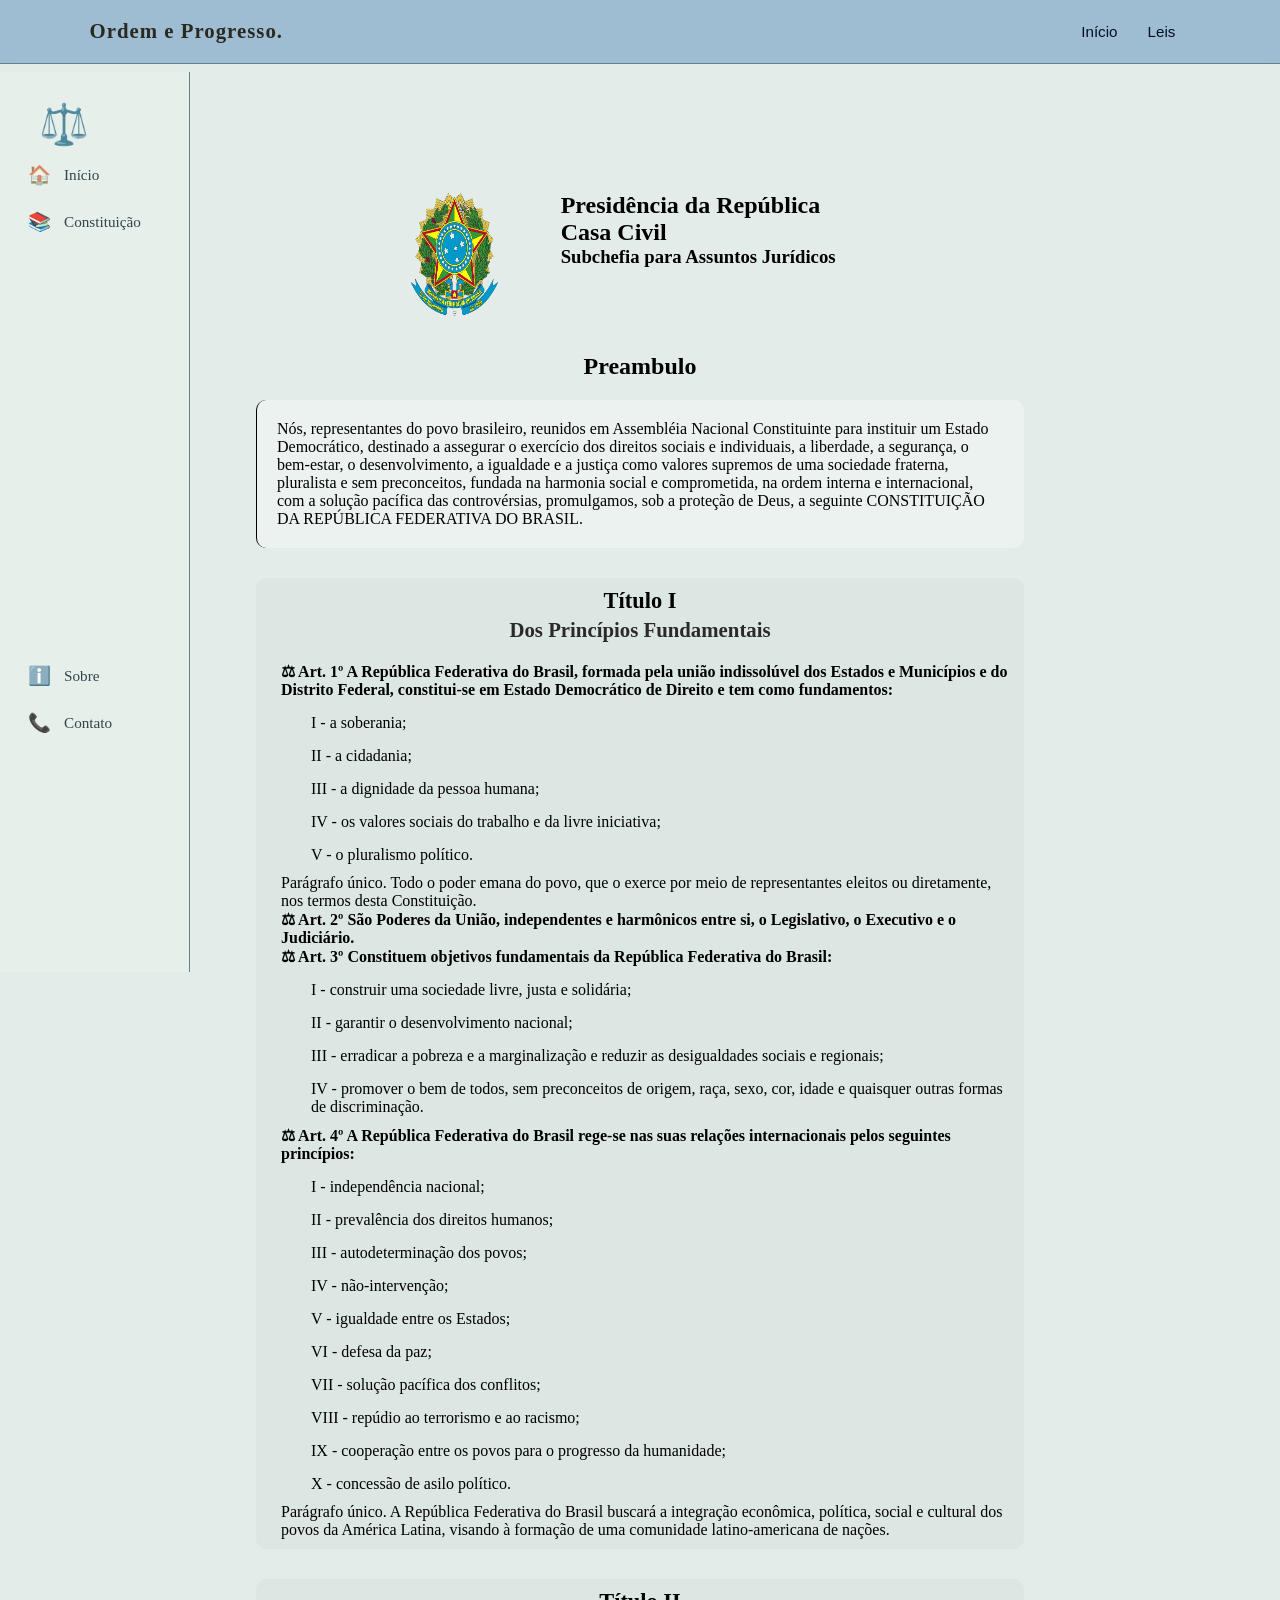
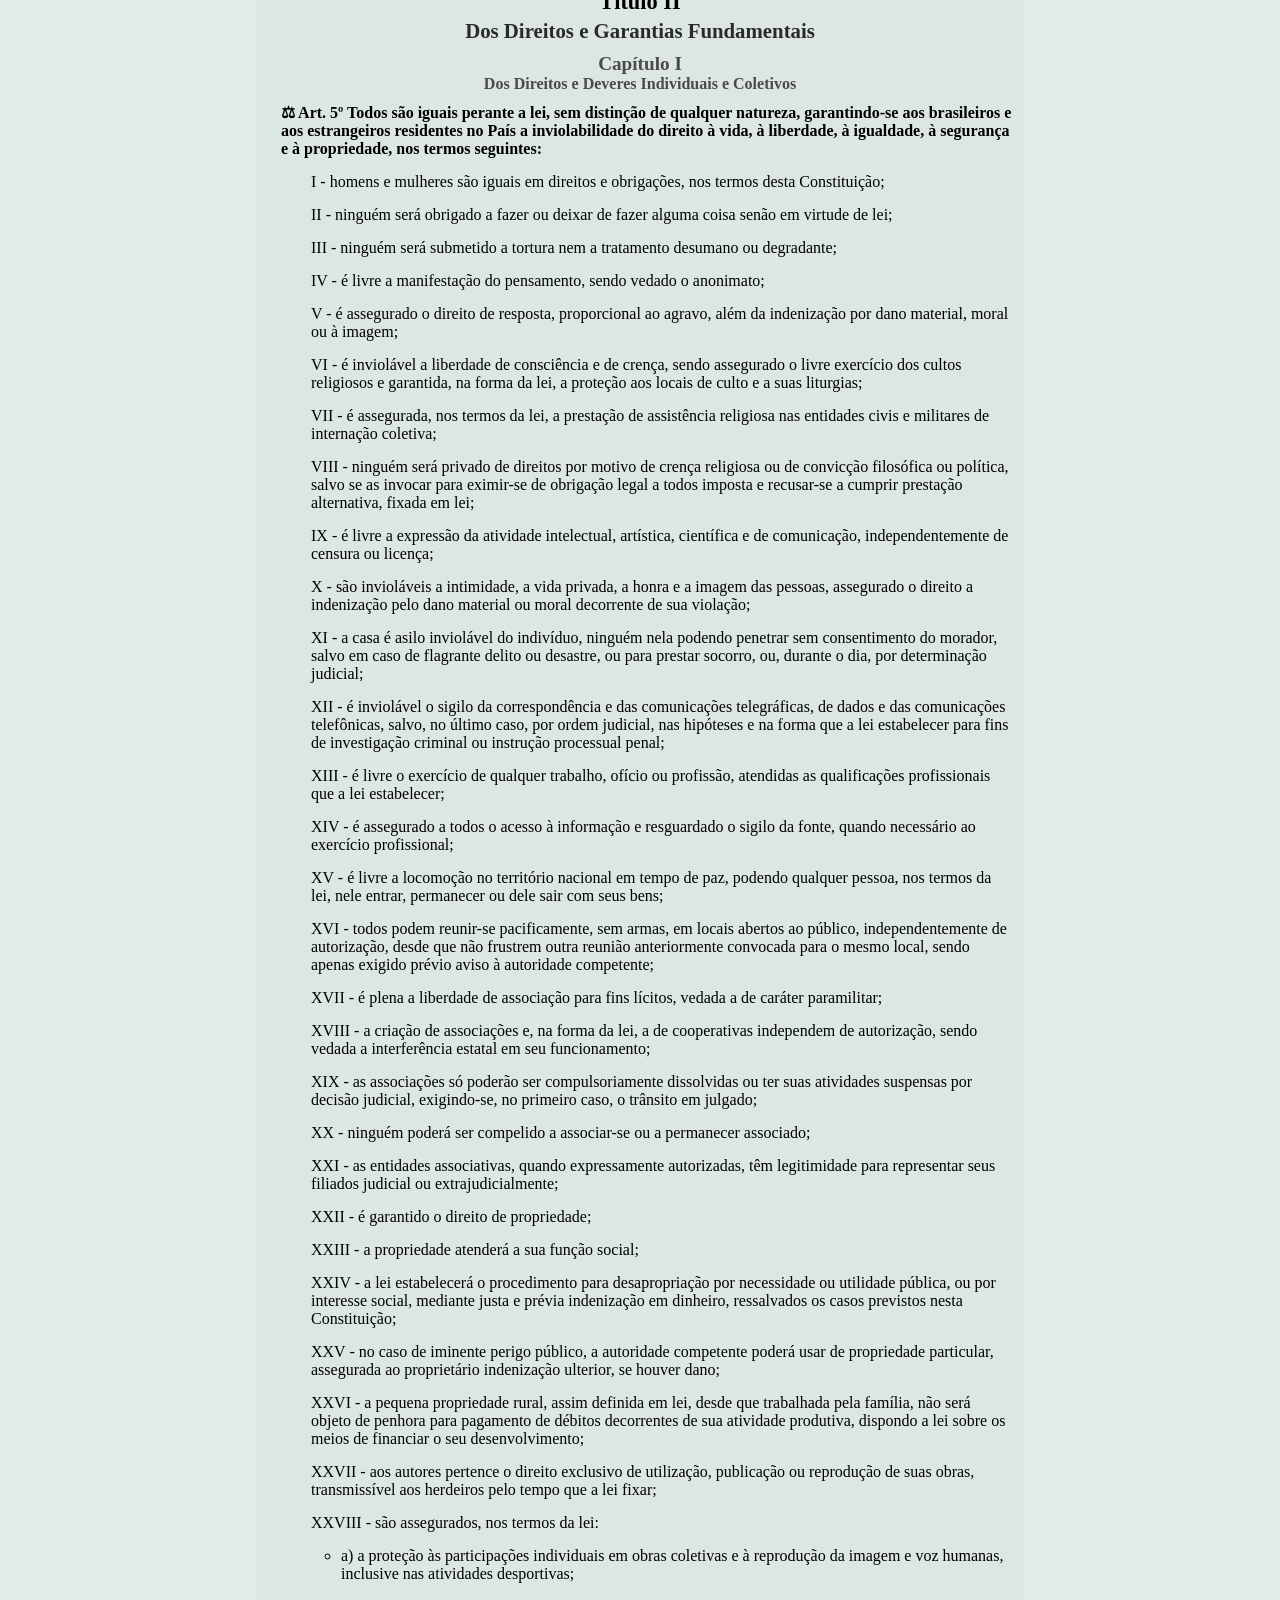
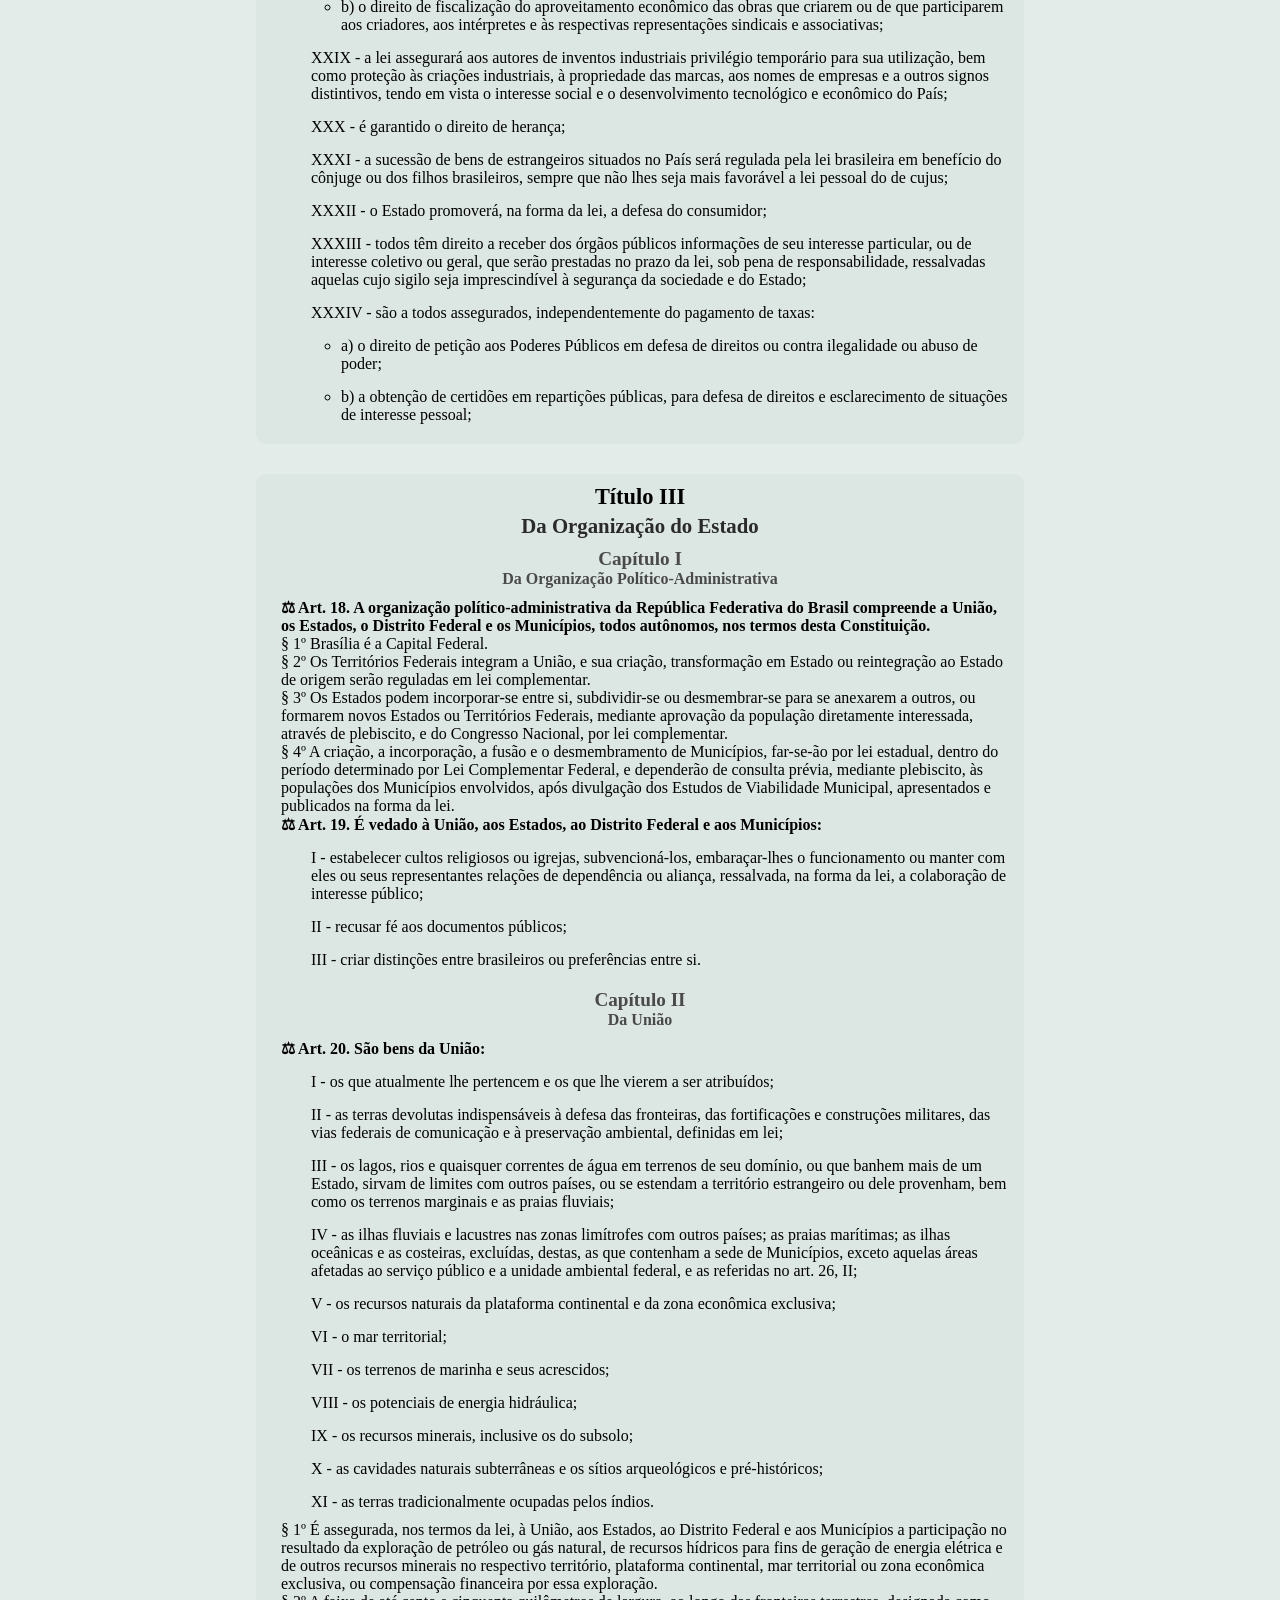
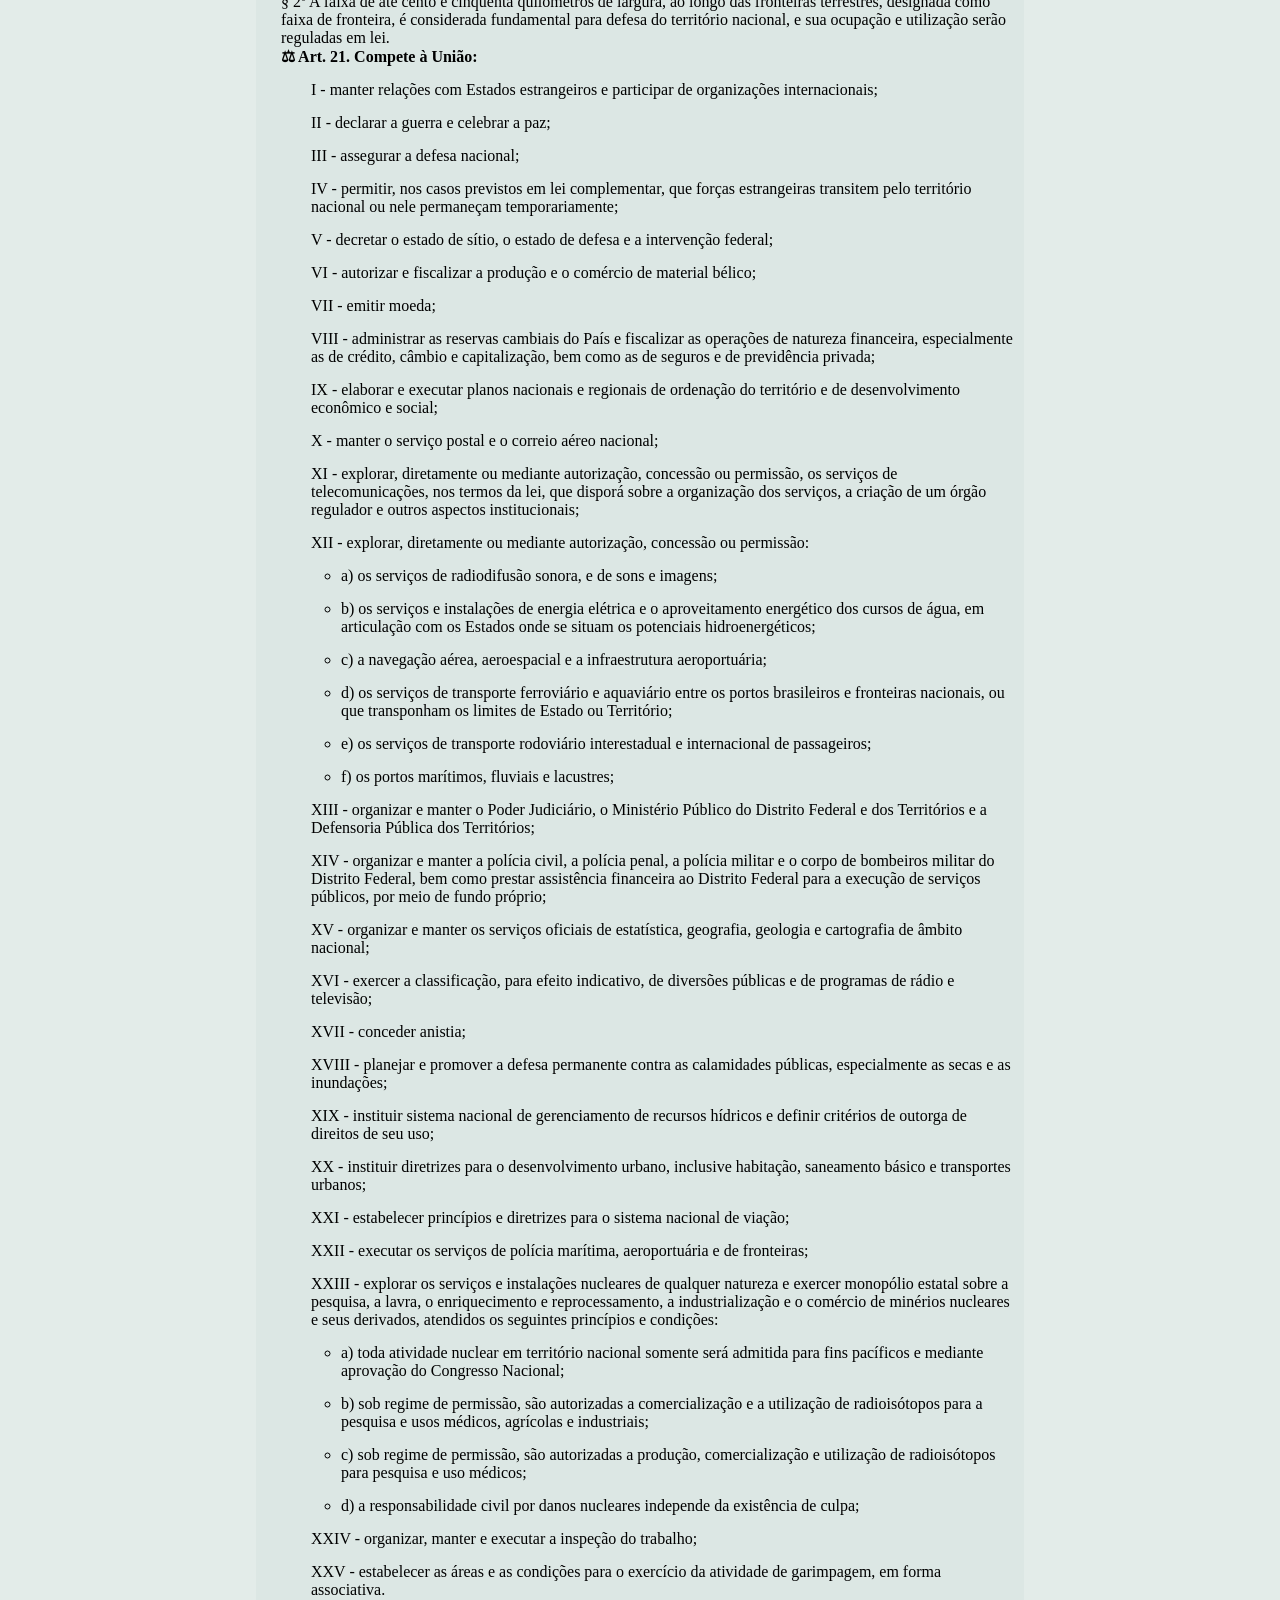
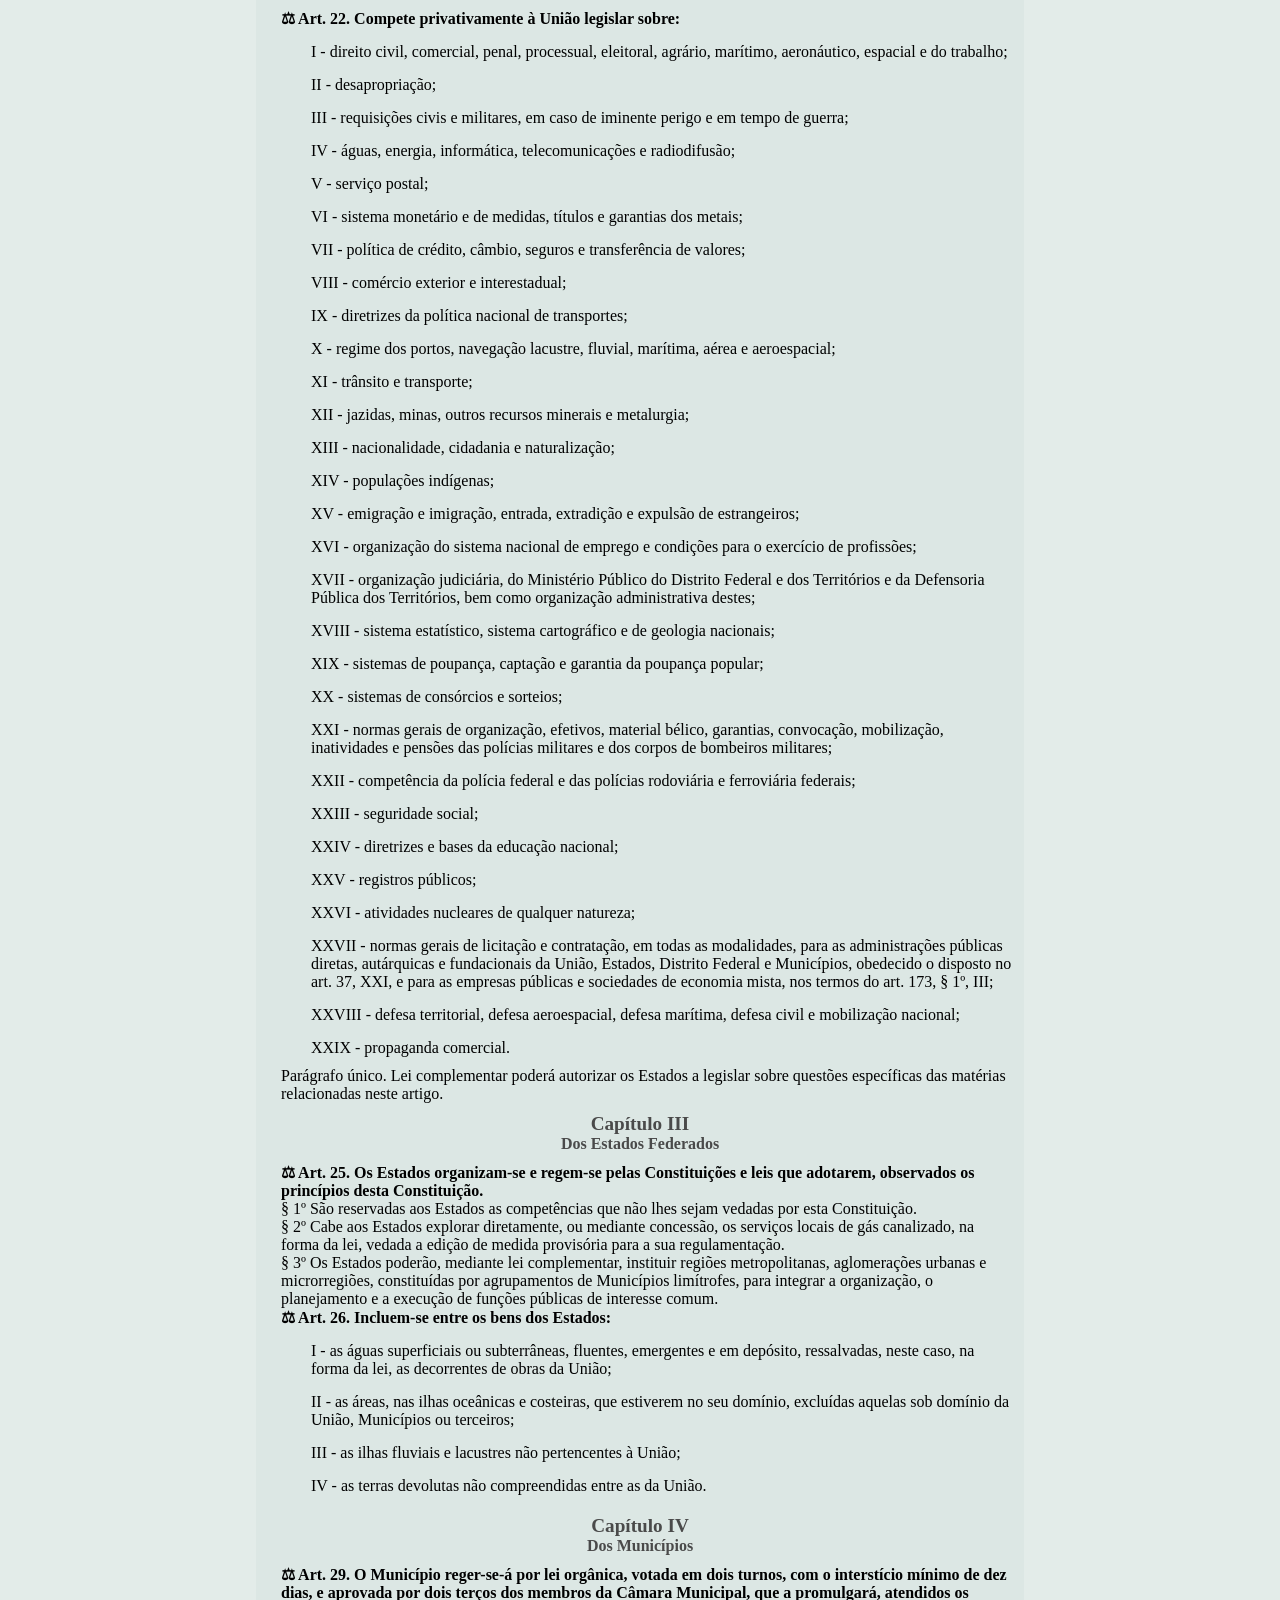
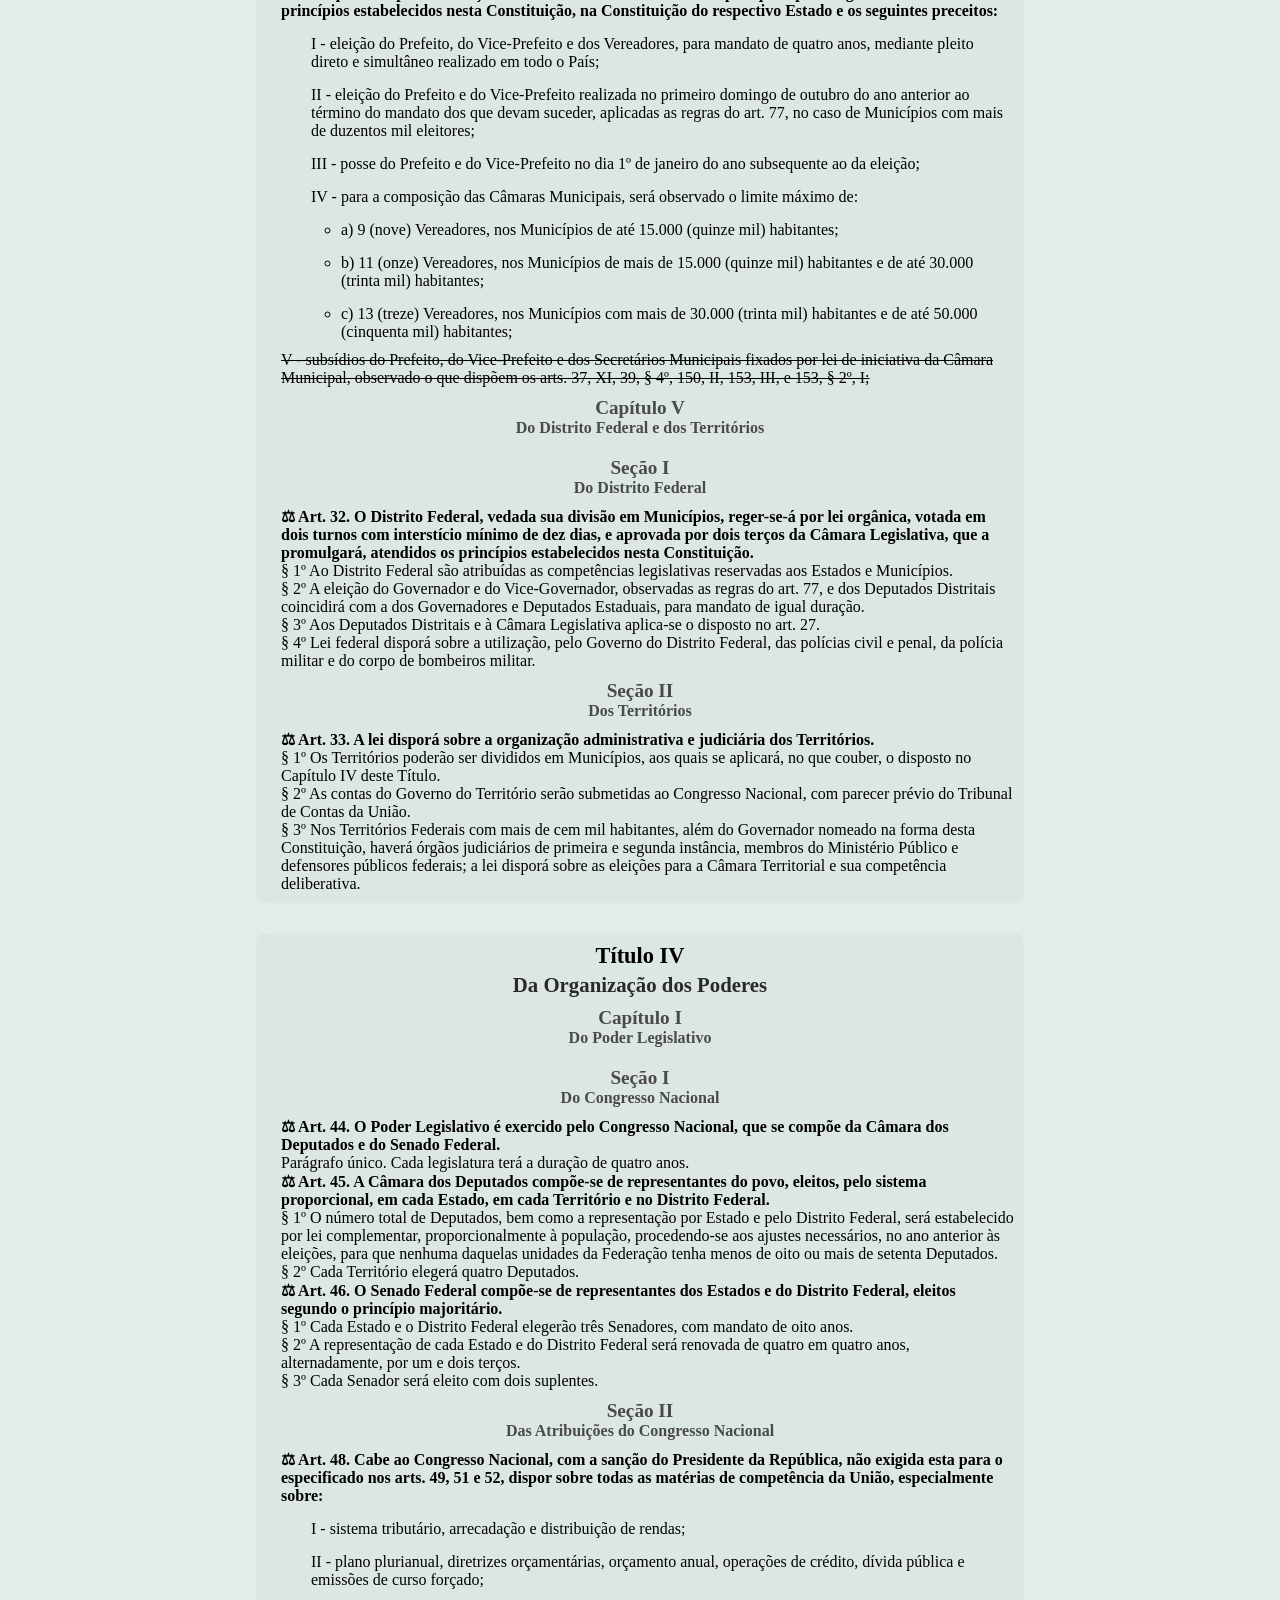
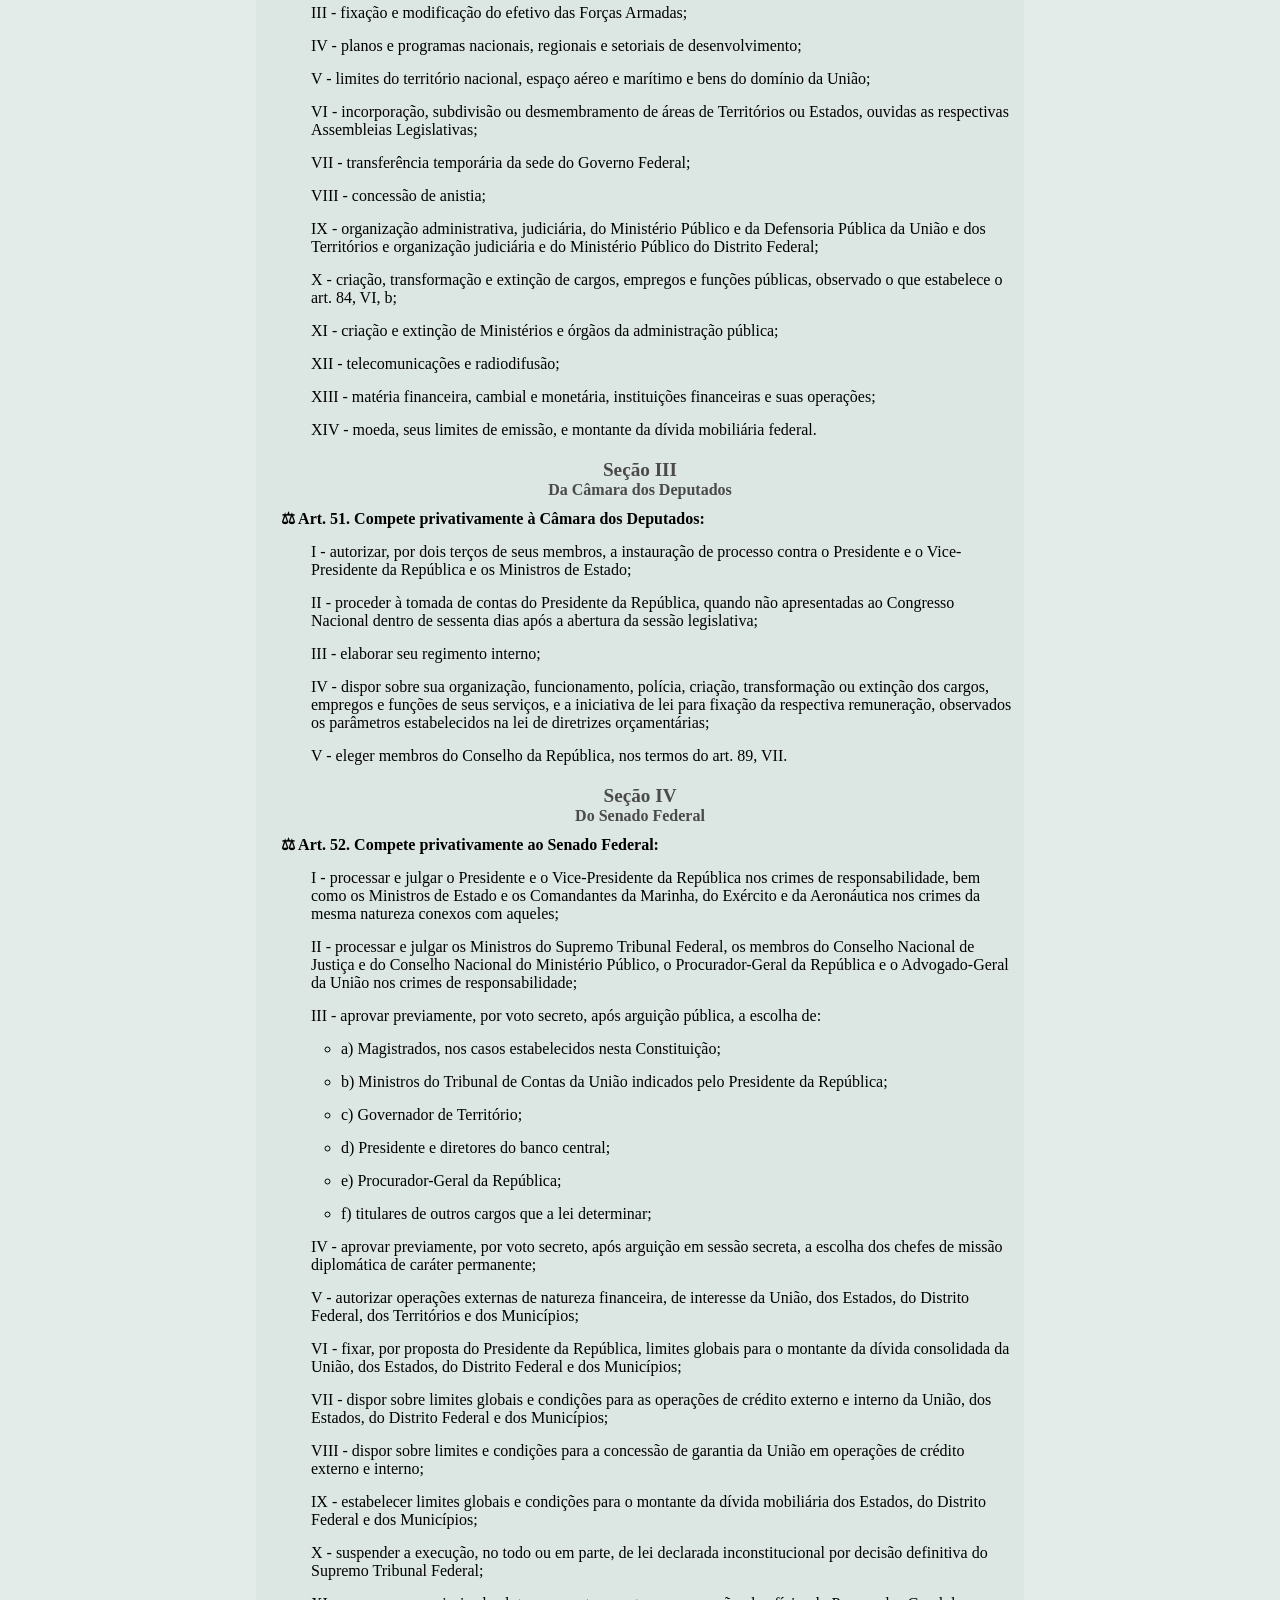
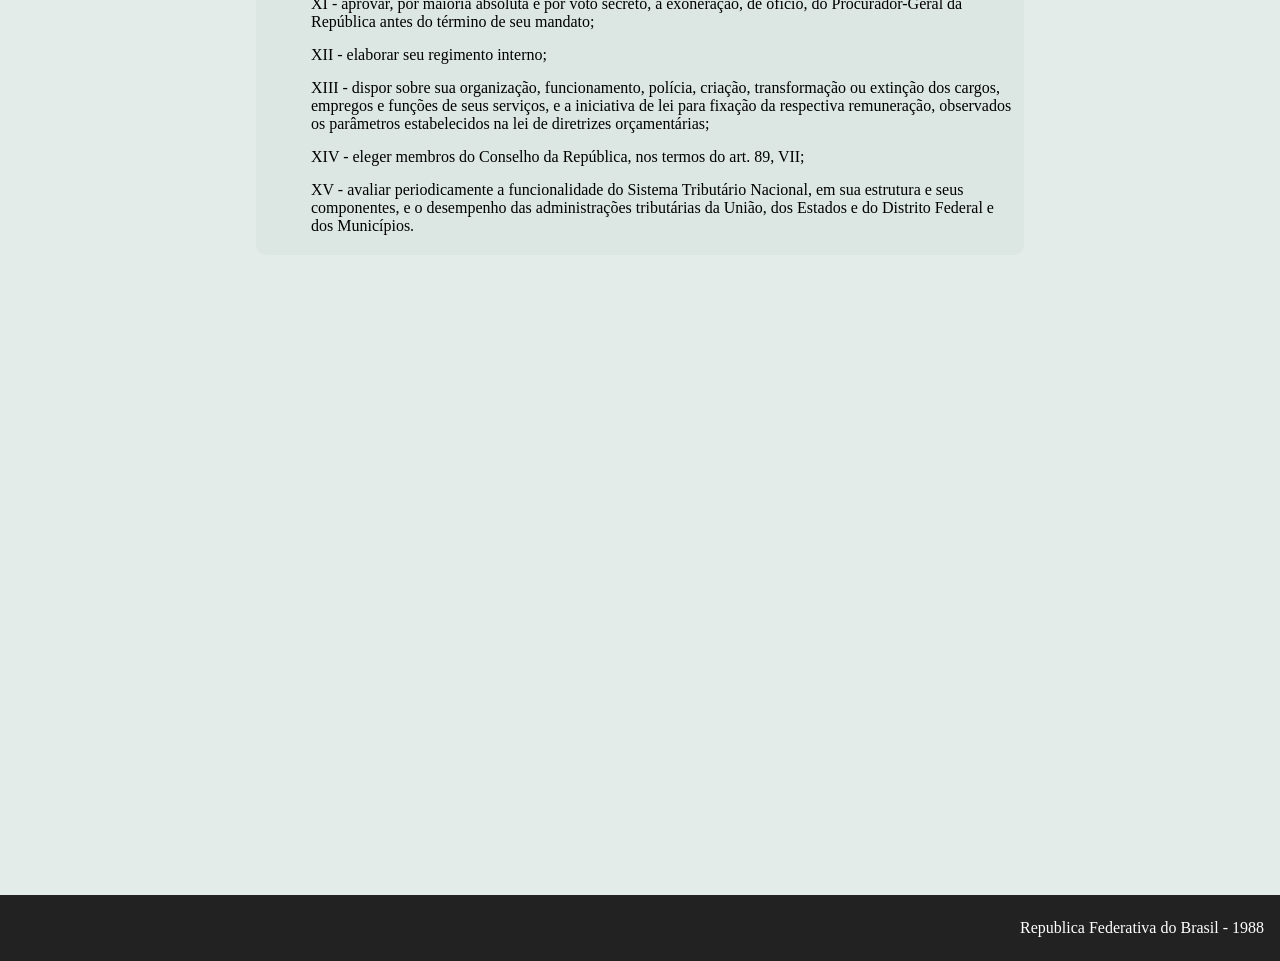
==== commit 4d6dc624: "Pesquisa por numeros" ====
--- a/index.html
+++ b/index.html
@@ -1,5 +1,5 @@
 <!DOCTYPE html>
-<html lang="en">
+<html lang="br">
     <head>
         <meta charset="UTF-8">
         <meta name="viewport" content="width=device-width, initial-scale=1.0">
@@ -18,12 +18,6 @@
             <ul class="nav-links">
                 <li><a href="index.html">Início</a></li>
                 <li><a href="site/Leis/leis.html" id="section1">Leis</a></li>
-                <li>
-                    <form class="pesquisa-hidden">
-                        <input type="text" placeholder="Pesquise uma Lei...">
-                        <span>🔎</span>
-                    </form>
-                </li>
             </ul>
         </div>
     </header>
@@ -237,9 +231,10 @@
                     </ul>
 
                 </div>
+            </div>
 
                 <!-- TÍTULO III — DA ORGANIZAÇÃO DO ESTADO -->
-                ''''<div class="containerFAH">
+                <div class="containerFAH">
 
                     <div class="central">
                         <h3 class="title">Título III</h3>
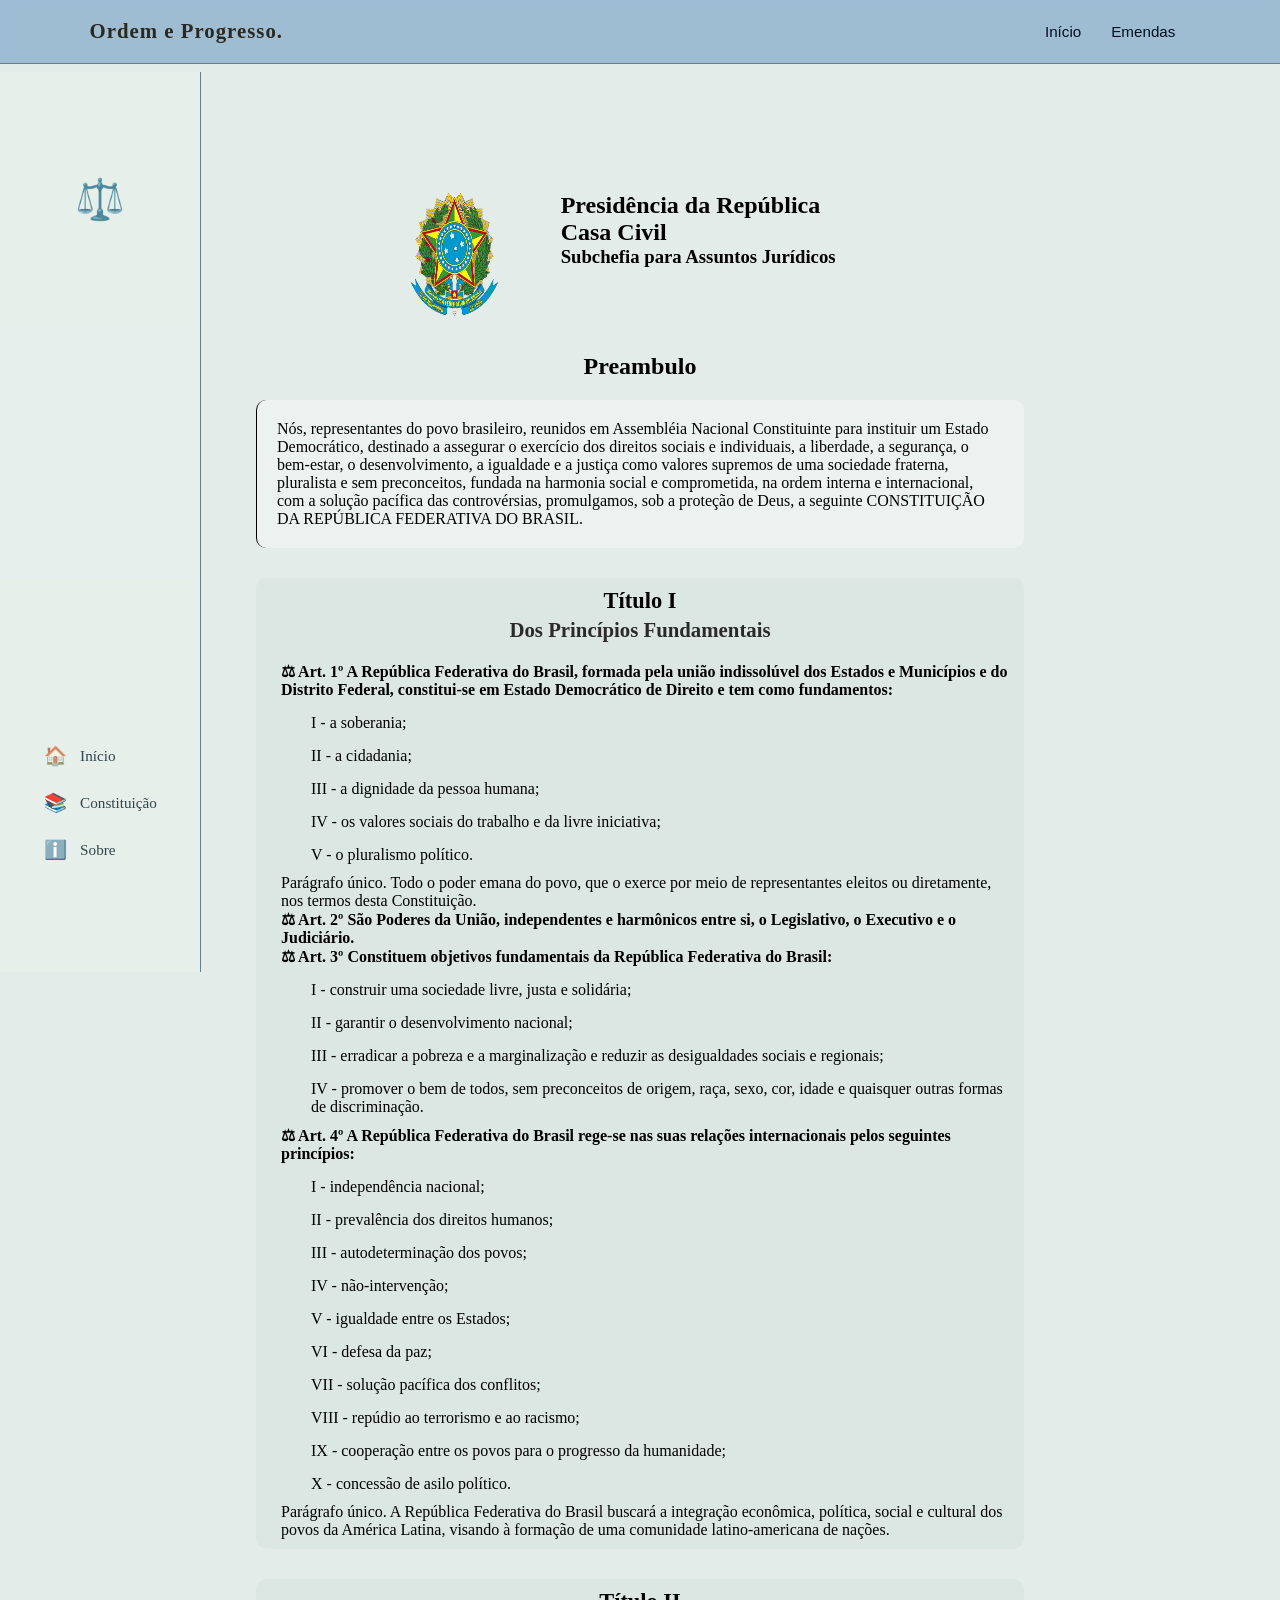
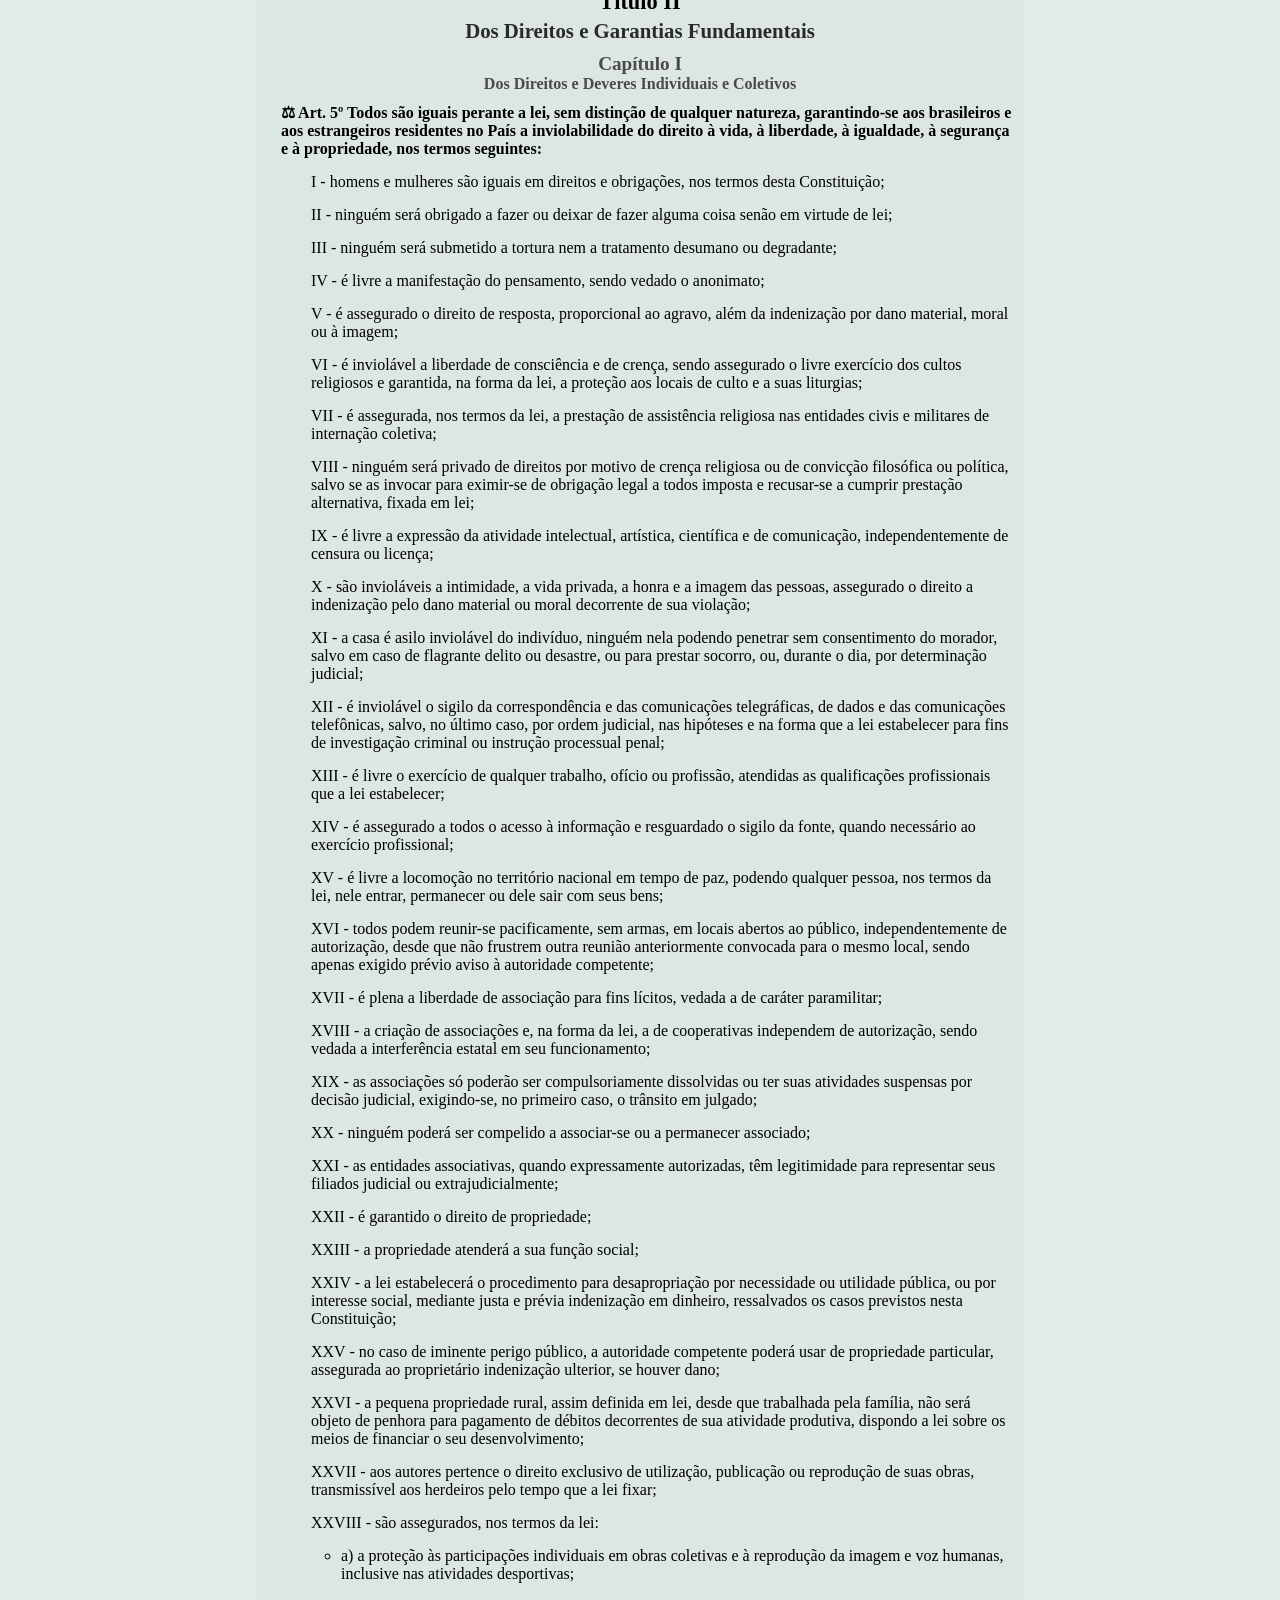
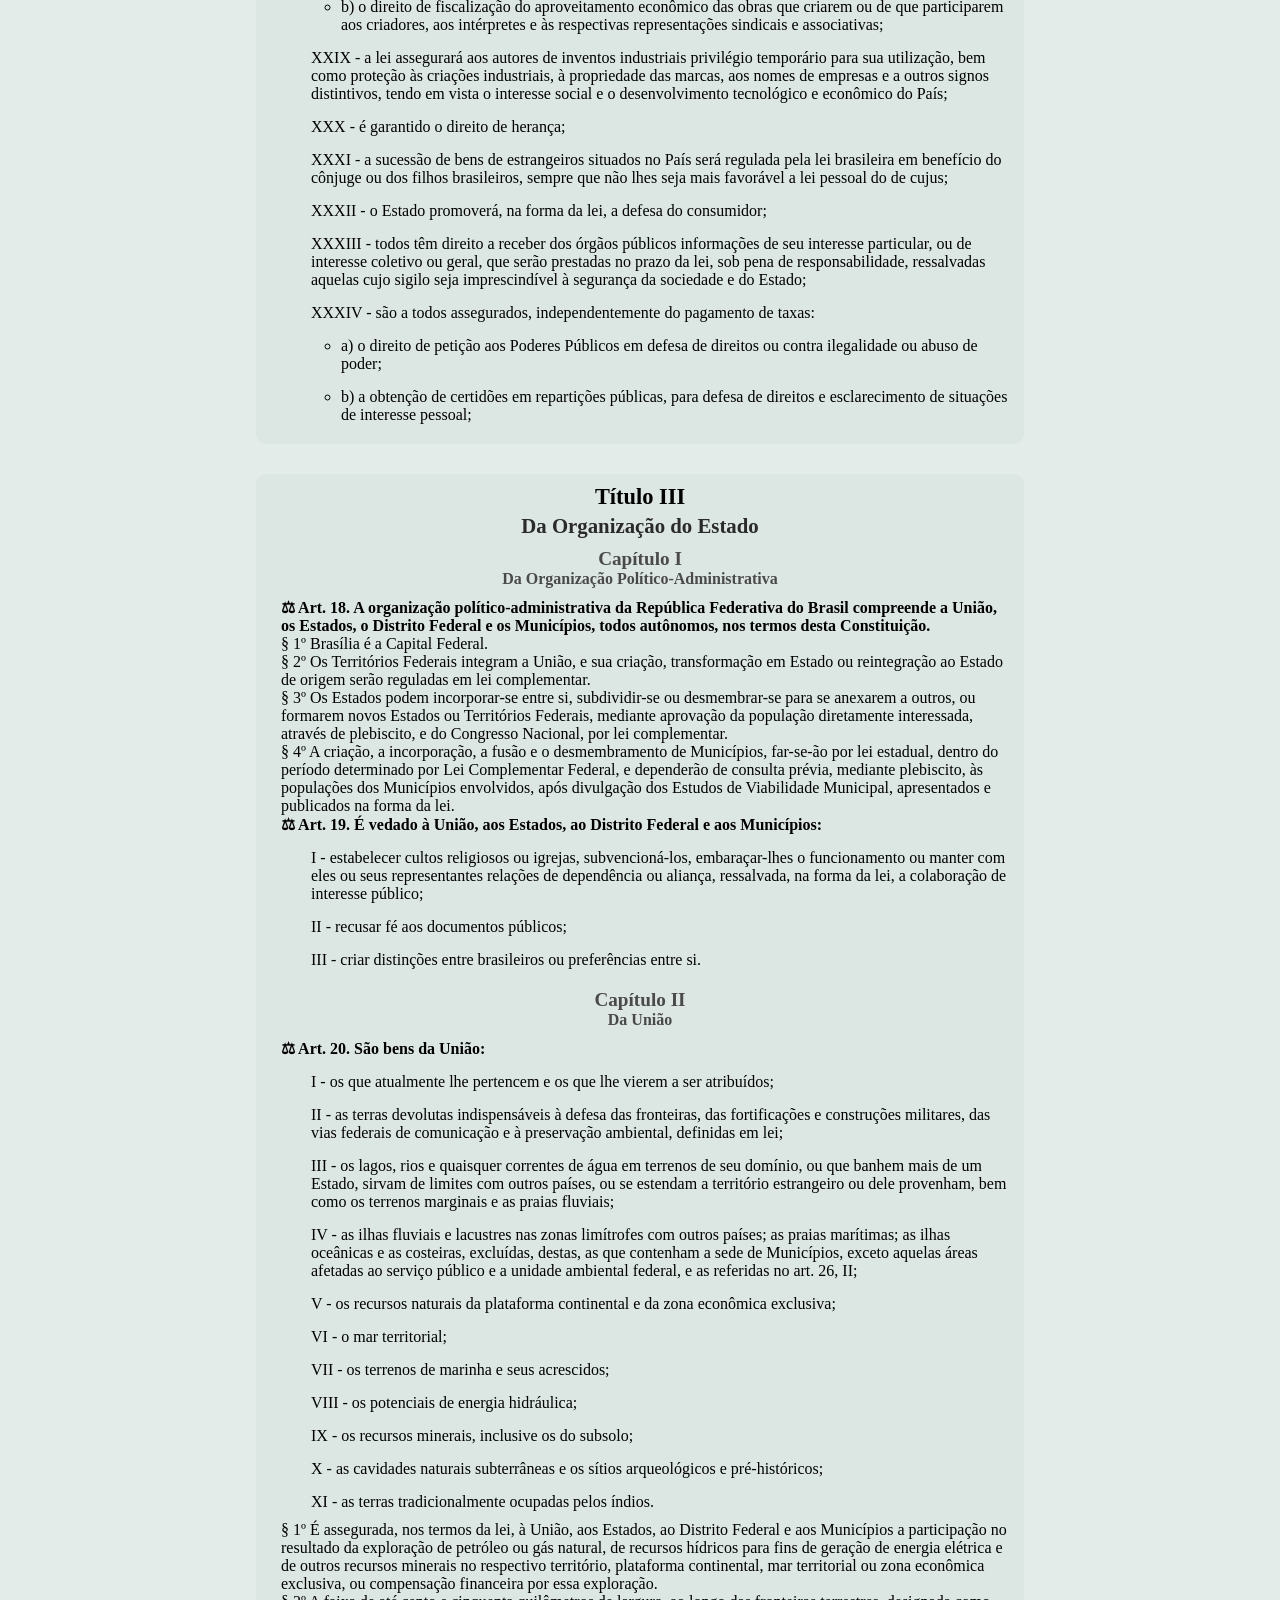
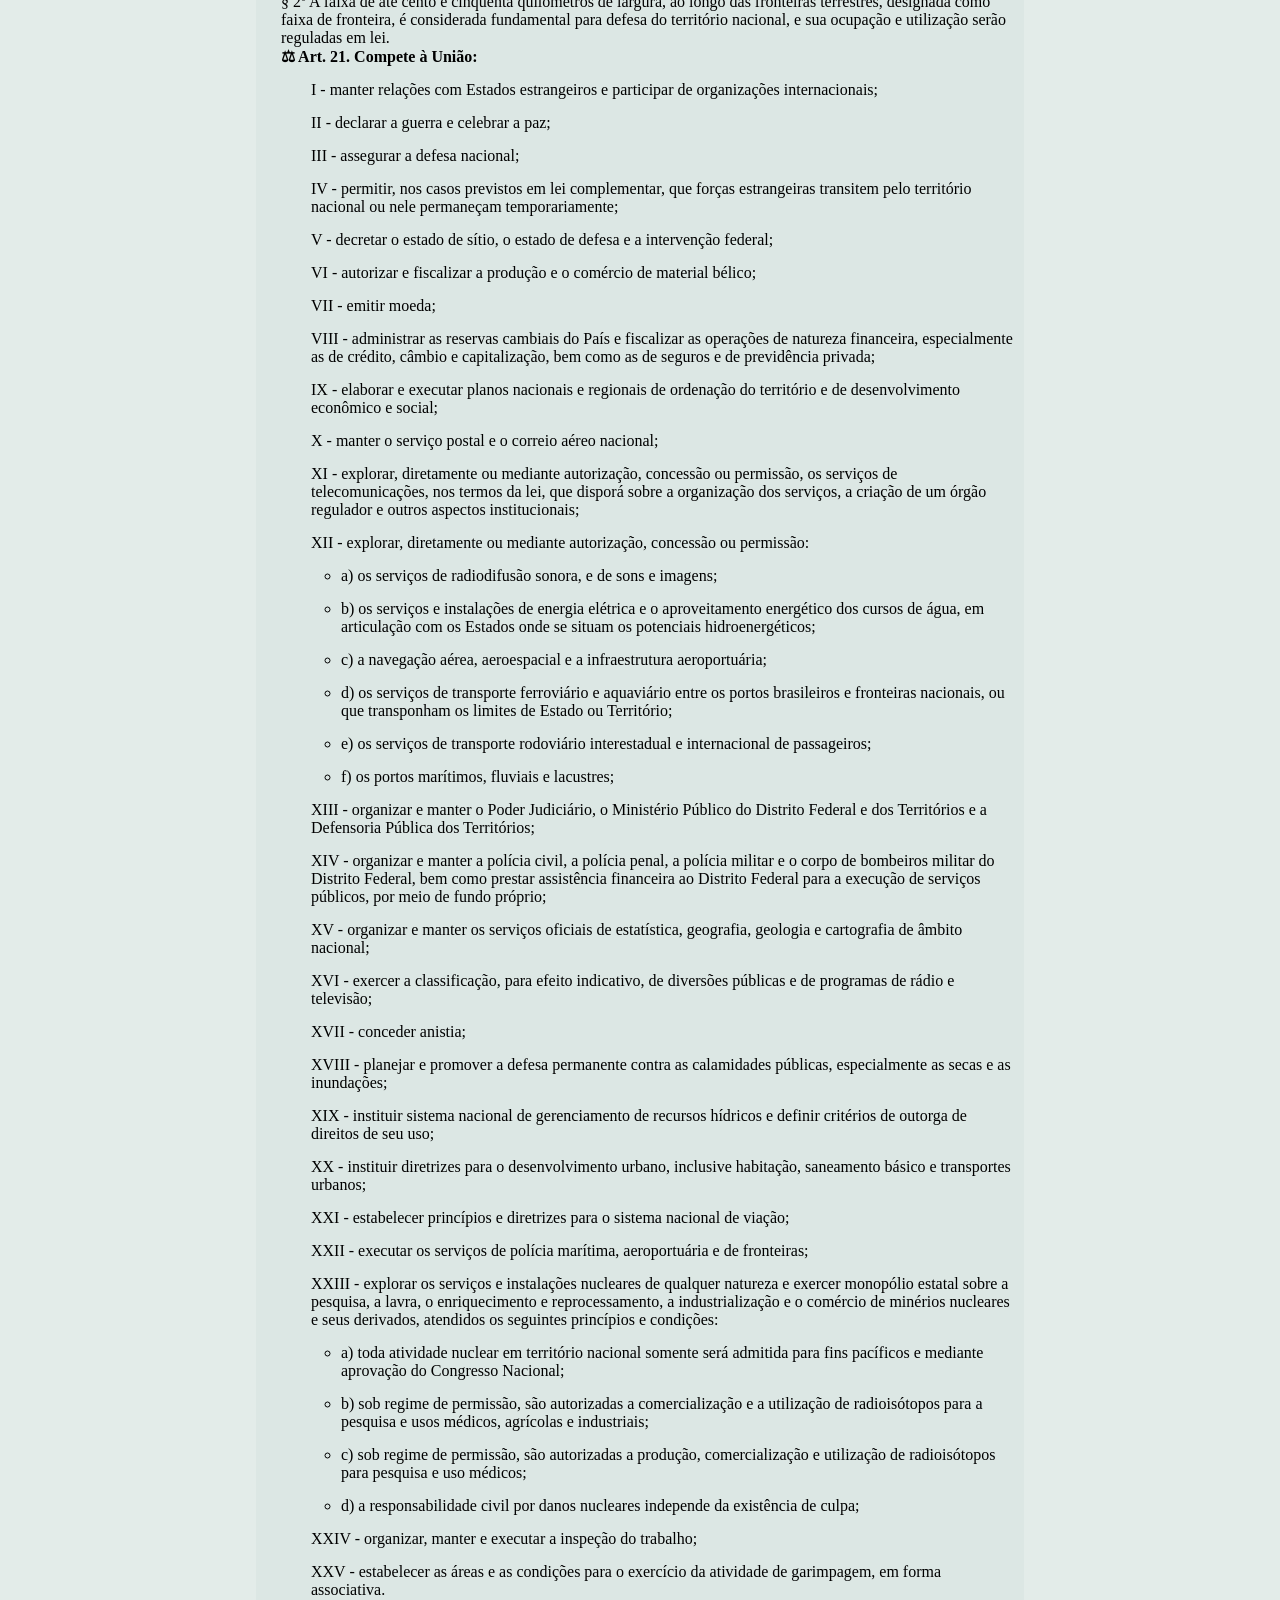
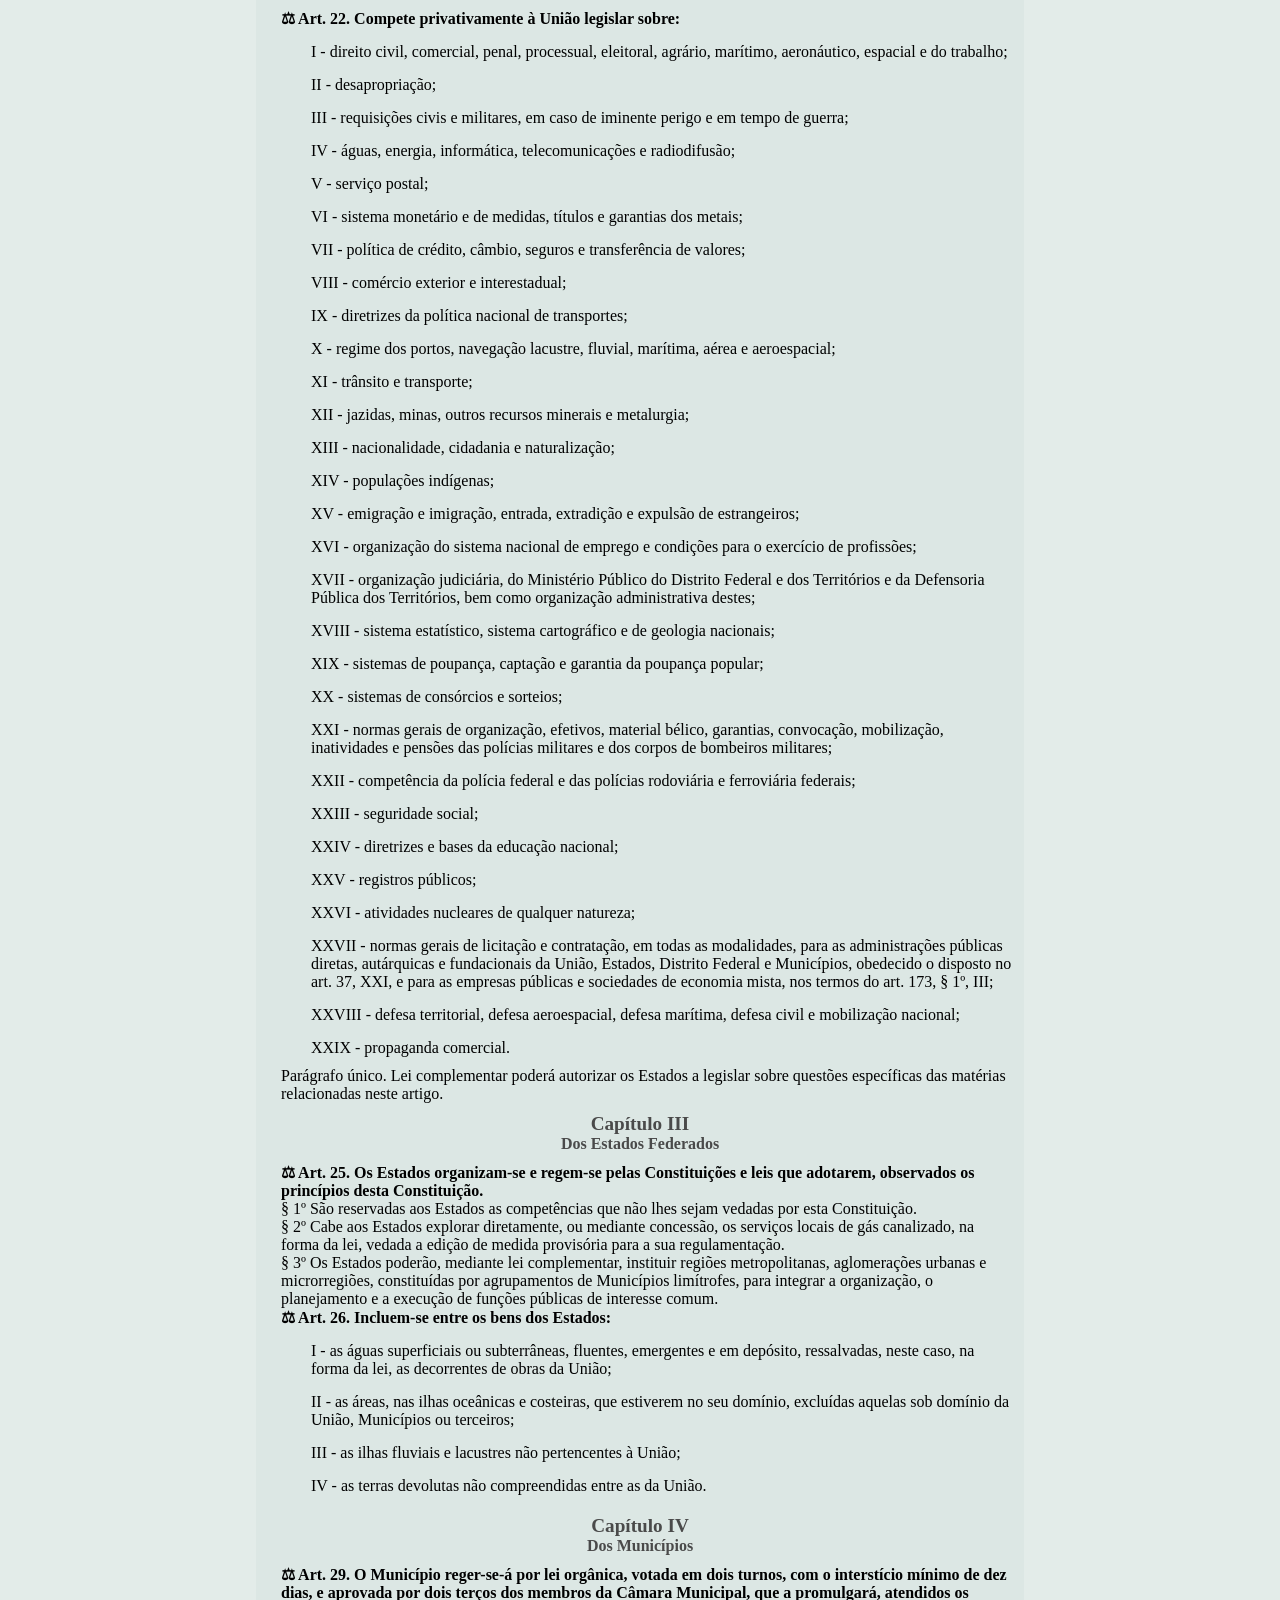
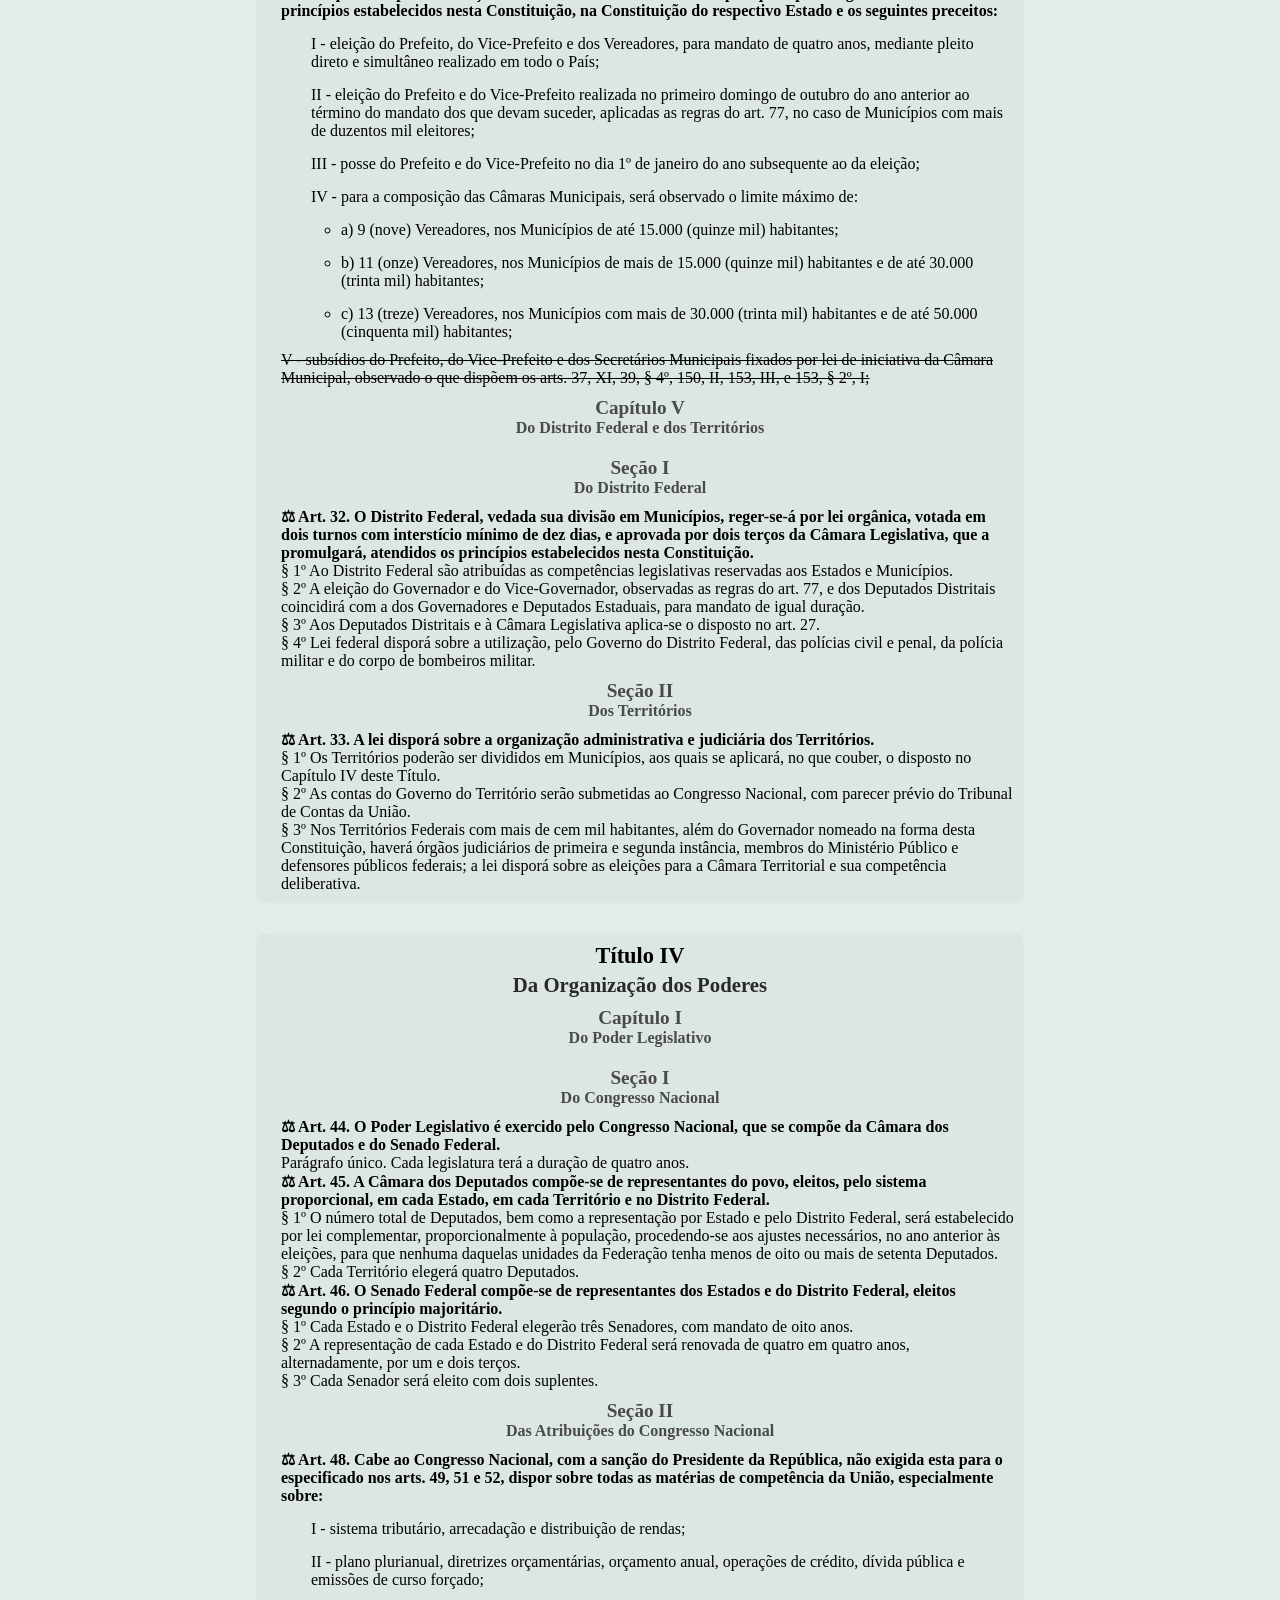
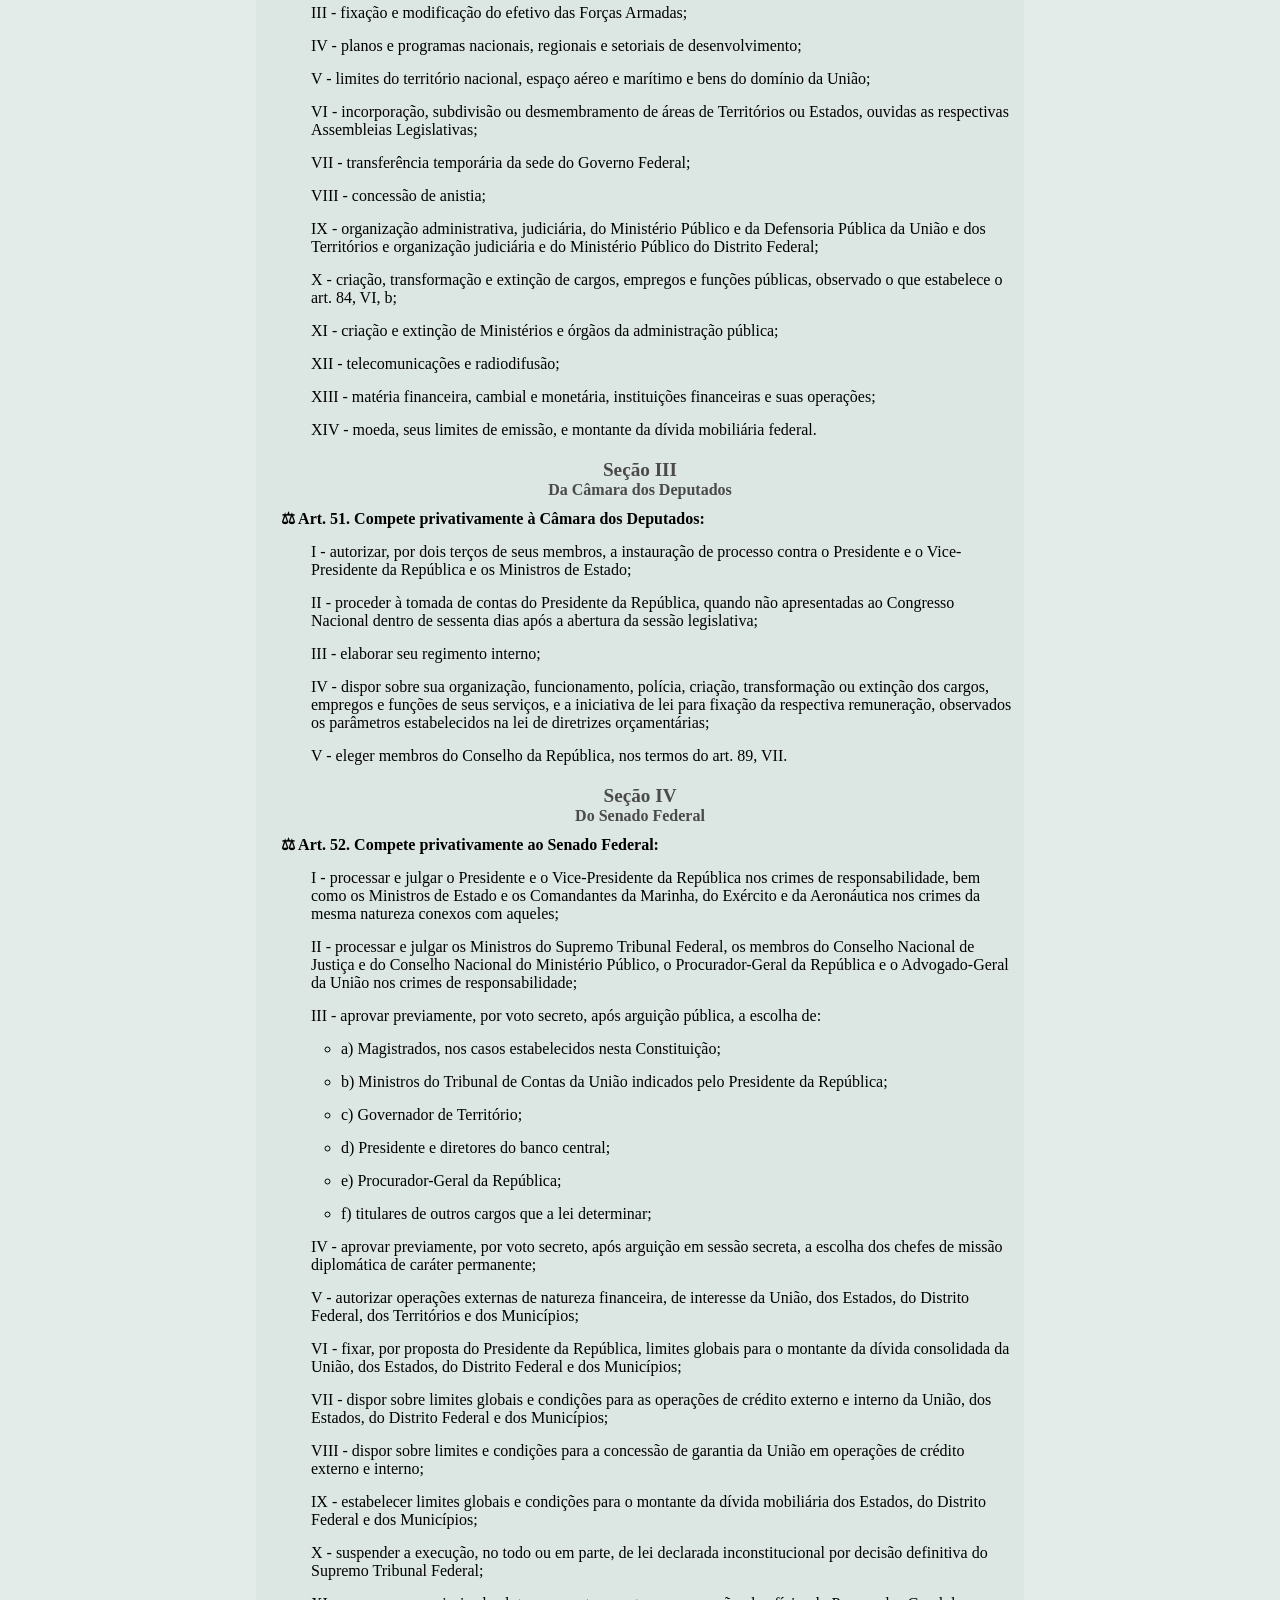
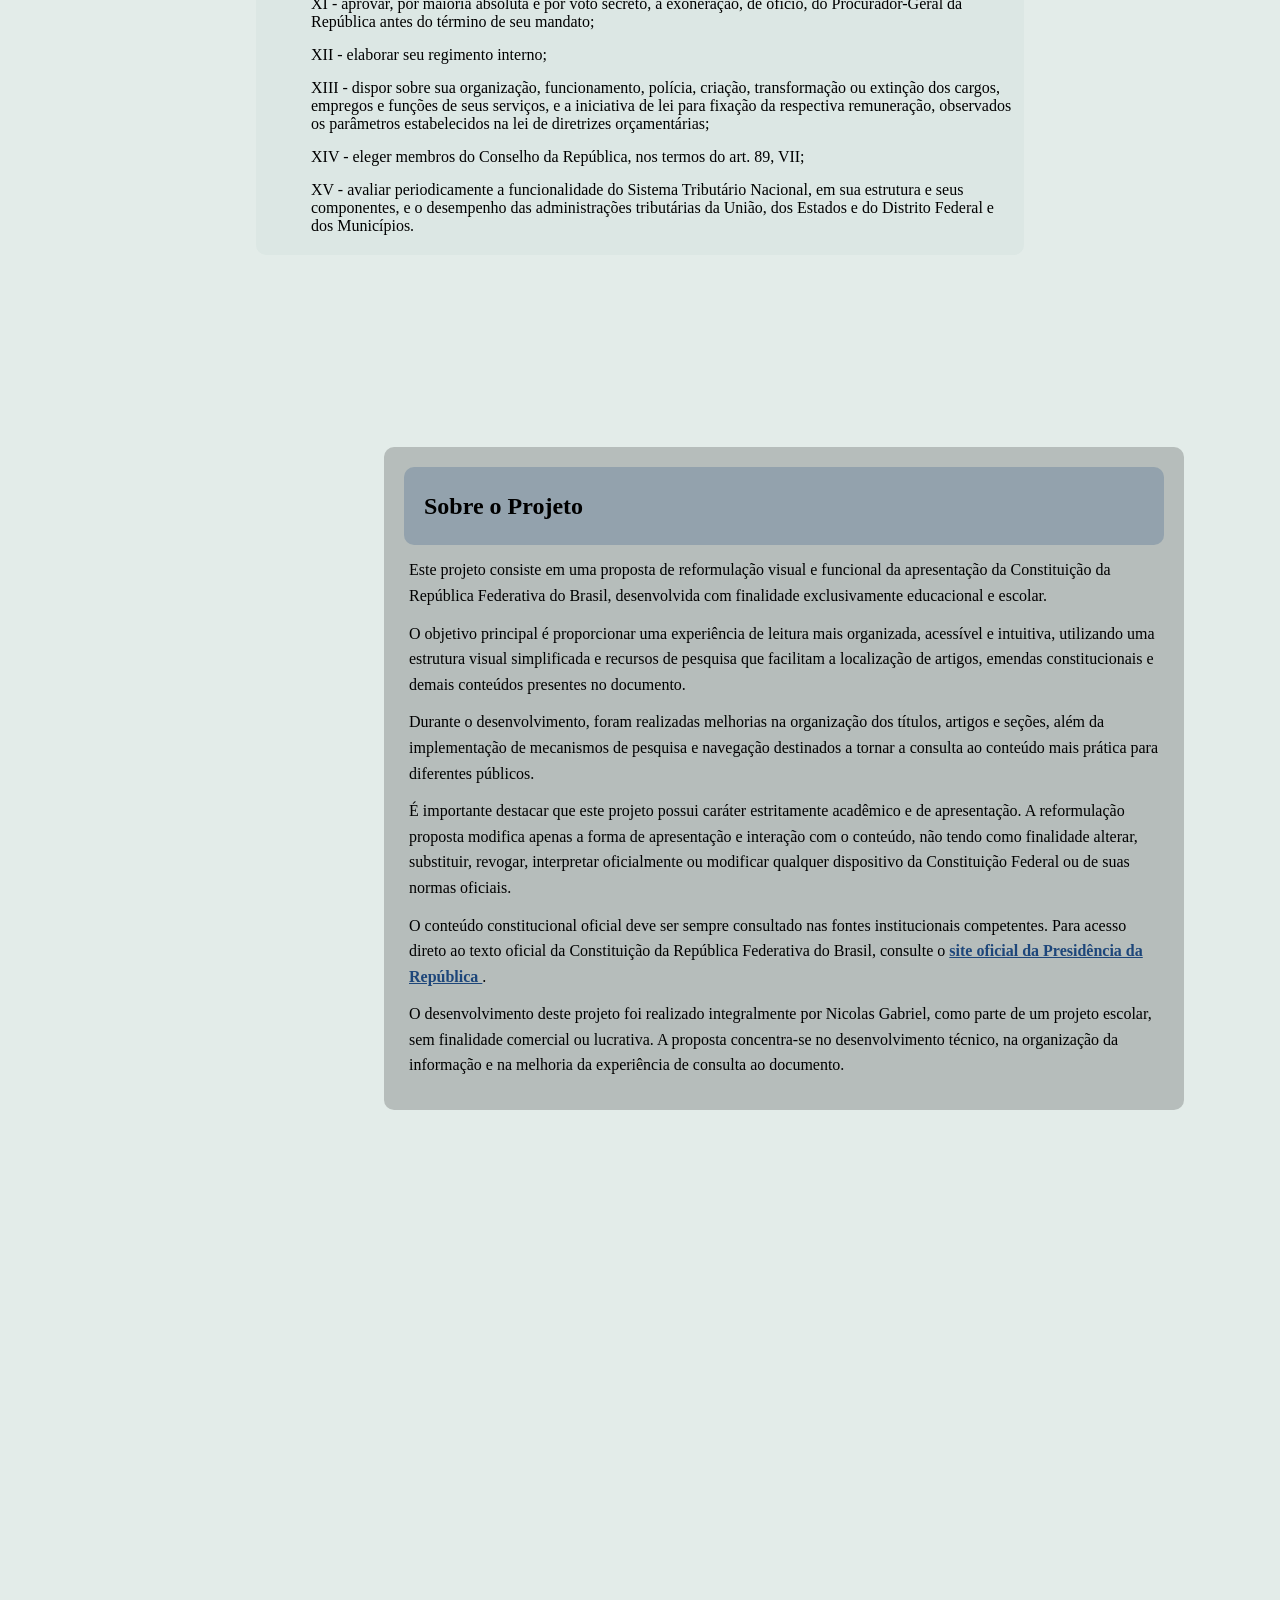
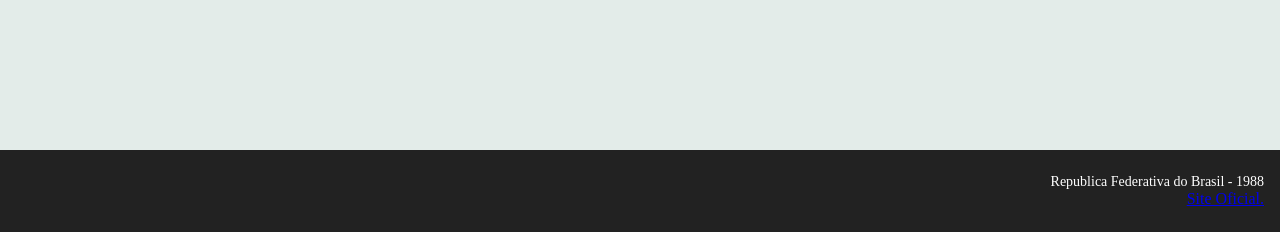
==== commit 192e35ee: "botões sidebar" ====
--- a/index.html
+++ b/index.html
@@ -17,7 +17,7 @@
         <!-- Opções para navegar em diferentes partes do site -->
             <ul class="nav-links">
                 <li><a href="index.html">Início</a></li>
-                <li><a href="site/Leis/leis.html" id="section1">Leis</a></li>
+                <li><a href="Leis/leis.html" id="section1">Emendas</a></li>
             </ul>
         </div>
     </header>
@@ -47,7 +47,7 @@
                 </a>
 
                 <!-- CONSTITUIÇÃO -->
-                <a href="#" class="sidebar-link">
+                <a class="sidebar-link" onclick="scrool('textos', 'start')">
                     <span class="sidebar-icon">
                         📚
                     </span>
@@ -56,11 +56,8 @@
                     </span>
                 </a>
 
-                <!-- Espaço -->
-                <div class="sidebar-space"></div>
-
                 <!-- SOBRE -->
-                <a href="#" class="sidebar-link">
+                <a class="sidebar-link" onclick="scrool('inf', 'center')">
                     <span class="sidebar-icon">
                         ℹ️
                     </span>
@@ -68,17 +65,10 @@
                         Sobre
                     </span>
                 </a>
-                <!-- CONTATO -->
-                <a href="#" class="sidebar-link">
-                    <span class="sidebar-icon">
-                        📞
-                    </span>
-                    <span>
-                        Contato
-                    </span>
-                </a>
             </nav>
         </aside>
+
+
 
         <!-- ==============================================
              Textos
@@ -629,12 +619,72 @@
         </section>
         
         
+
+        <!-- ==============================================
+            Informações da pagina
+        =============================================== -->
+        <section class="inf">
+            <h2>Sobre o Projeto</h2>
+            
+            <p>
+                Este projeto consiste em uma proposta de reformulação visual e funcional
+                da apresentação da Constituição da República Federativa do Brasil,
+                desenvolvida com finalidade exclusivamente educacional e escolar.
+            </p>
+            <p>
+                O objetivo principal é proporcionar uma experiência de leitura mais
+                organizada, acessível e intuitiva, utilizando uma estrutura visual
+                simplificada e recursos de pesquisa que facilitam a localização de
+                artigos, emendas constitucionais e demais conteúdos presentes no
+                documento.
+            </p>
+            <p>
+                Durante o desenvolvimento, foram realizadas melhorias na organização
+                dos títulos, artigos e seções, além da implementação de mecanismos de
+                pesquisa e navegação destinados a tornar a consulta ao conteúdo mais
+                prática para diferentes públicos.
+            </p>
+            <p>
+                É importante destacar que este projeto possui caráter estritamente
+                acadêmico e de apresentação. A reformulação proposta modifica apenas a
+                forma de apresentação e interação com o conteúdo, não tendo como
+                finalidade alterar, substituir, revogar, interpretar oficialmente ou
+                modificar qualquer dispositivo da Constituição Federal ou de suas
+                normas oficiais.
+            </p>
+            <p>
+                O conteúdo constitucional oficial deve ser sempre consultado nas fontes
+                institucionais competentes. Para acesso direto ao texto oficial da
+                Constituição da República Federativa do Brasil, consulte o
+                <a href="https://www.planalto.gov.br/ccivil_03/constituicao/constituicao.htm"
+                target="_blank"
+                rel="noopener noreferrer">
+                    site oficial da Presidência da República
+                </a>.
+            </p>
+            <p>
+                O desenvolvimento deste projeto foi realizado integralmente por
+                Nicolas Gabriel, como parte de um projeto escolar, sem finalidade
+                comercial ou lucrativa. A proposta concentra-se no desenvolvimento
+                técnico, na organização da informação e na melhoria da experiência de
+                consulta ao documento.
+            </p>
+        </section>
+
+
+
         <!-- ==============================================
             Footer
         =============================================== -->
         <footer>
-            Republica Federativa do Brasil - 1988
+            <p>Republica Federativa do Brasil - 1988</p>
+            <a href="https://www.planalto.gov.br/ccivil_03/constituicao/constituicao.htm"
+            target="_blank"
+            rel="noopener noreferrer">
+                Site Oficial.
+            </a>
         </footer>
 
+        <script src="/site/index_addons/Index.js"></script>
     </body>
 </html>
--- a/site/index_addons/index.css
+++ b/site/index_addons/index.css
@@ -150,13 +150,25 @@
     position: fixed;
     top: 8%;
     left: 0;
+
     width: 190px;
     height: 100%;
+
     background-color: #e9f0ee8e;
     border-right: 1px solid #658086;
+
     padding: 25px 14px;
     overflow-y: auto;
+
     z-index: 900;
+
+    display: flex;
+    flex-direction: column;
+    justify-content: space-between;
+    align-items: center;
+
+    padding: 100px;
+    gap: 10px;
 }
 
 .sidebar-logo a {
@@ -200,23 +212,9 @@
 }
 
 .sidebar-link:active {
-    animation-name: click;
-    animation-duration: 1s;
-    animation-iteration-count: 1;
-}
-
-@keyframes click{
-    0% {
-        color: rgb(0, 0, 0);
-        background-color: #2d6a7700;
-        font-weight: bold;
-    }
-
-    100%{
-        color: white;
-        background-color: #2d6a77;
-        font-weight: bold;
-    }
+    transition: 0.2s ease;
+    transform: scale(1.2);
+    background-color: rgba(209, 41, 41, 0.288);
 }
 
 .sidebar-icon {
@@ -232,10 +230,6 @@
 
 .sidebar-link.active .sidebar-icon {
     color: rgba(251, 255, 13, 0.781);
-}
-
-.sidebar-space {
-    height: 45vh;
 }
 
 .sidebar::-webkit-scrollbar {
@@ -276,6 +270,40 @@
     }
 }
 
+/* =================================================
+     informações do site
+================================================= */
+.inf {
+    background-color: #00000033;
+
+    width: min(90%, 800px);
+    margin: 15% 30%;
+    padding: 20px;
+
+    box-sizing: border-box;
+    border-radius: 10px;
+
+    line-height: 1.6;
+}
+
+.inf h2 {
+    background-color: #1d467a3a;
+
+    padding: 20px;
+    margin: 0 0 10px;
+
+    border-radius: 10px;
+}
+
+.inf p {
+    margin: 12px 5px;
+}
+
+.inf a {
+    color: #1d467a;
+    font-weight: bold;
+}
+
 
 /* ==================================================
      Textos
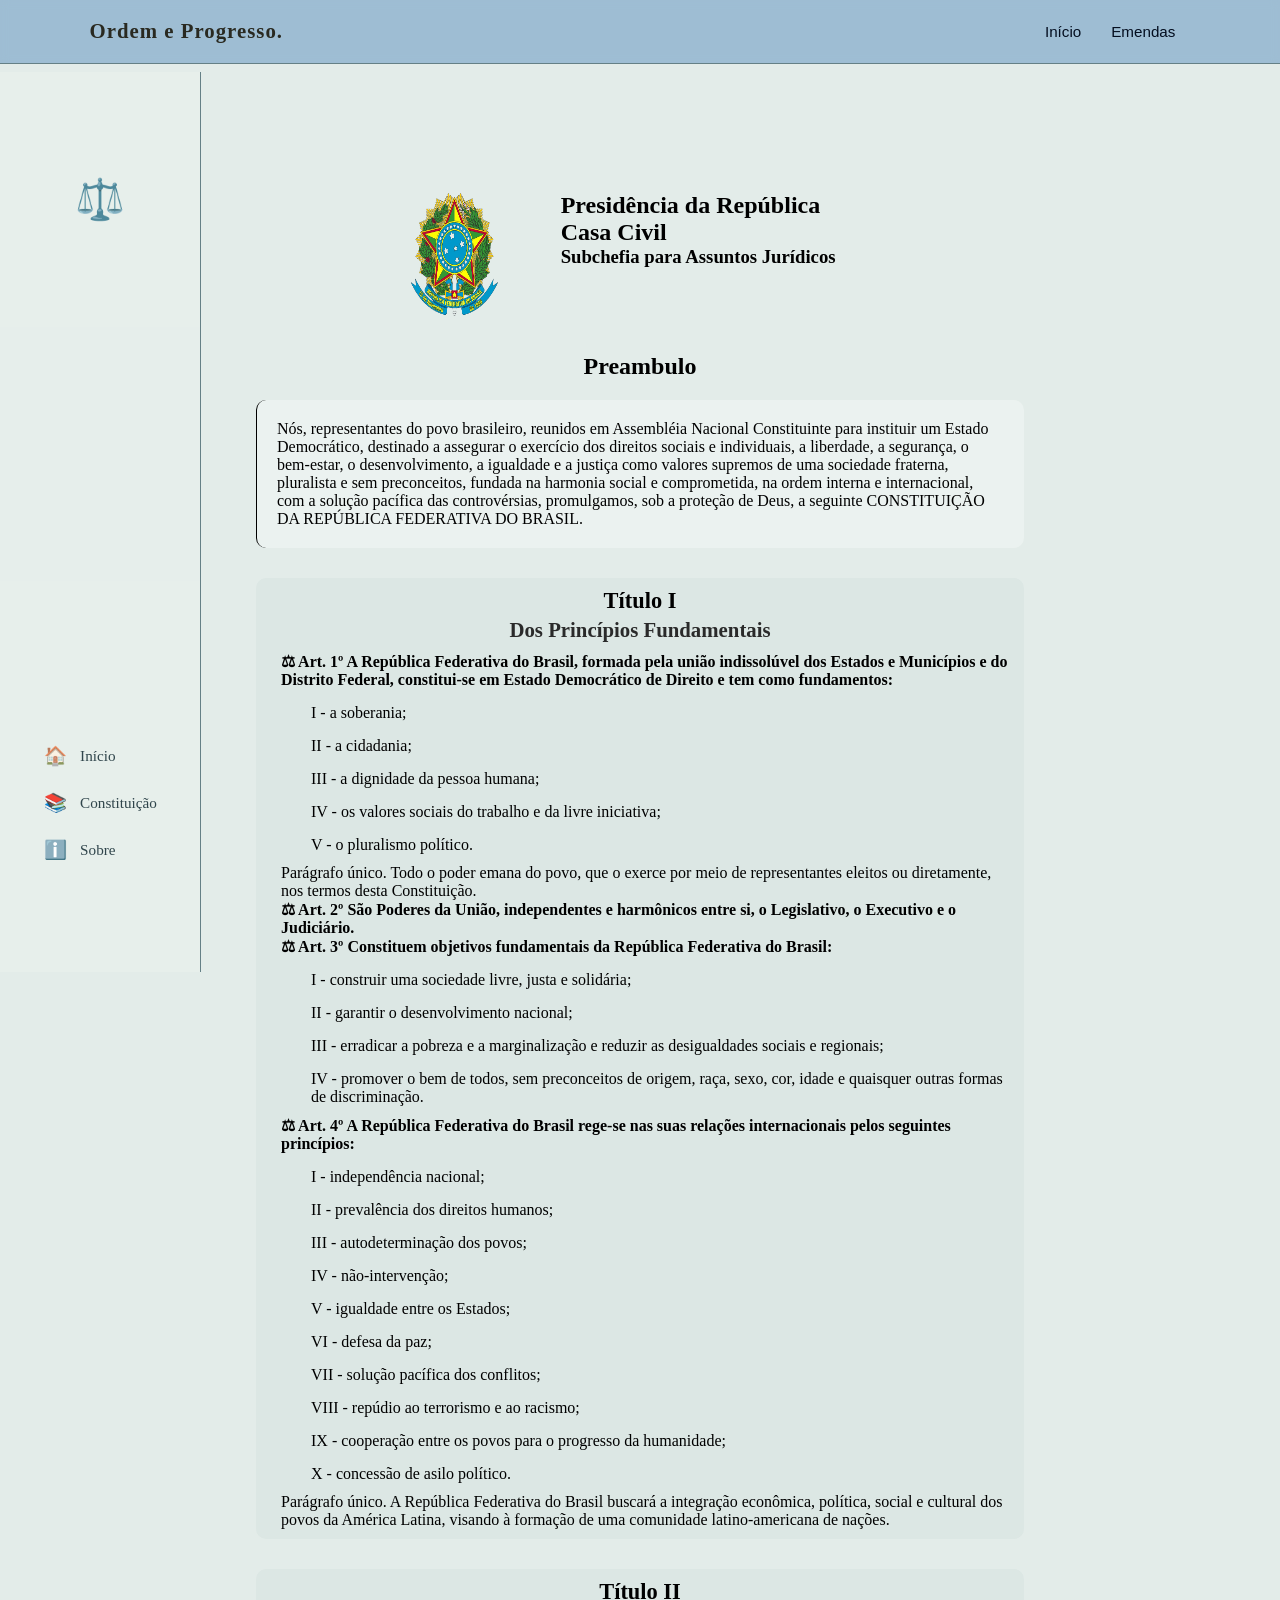
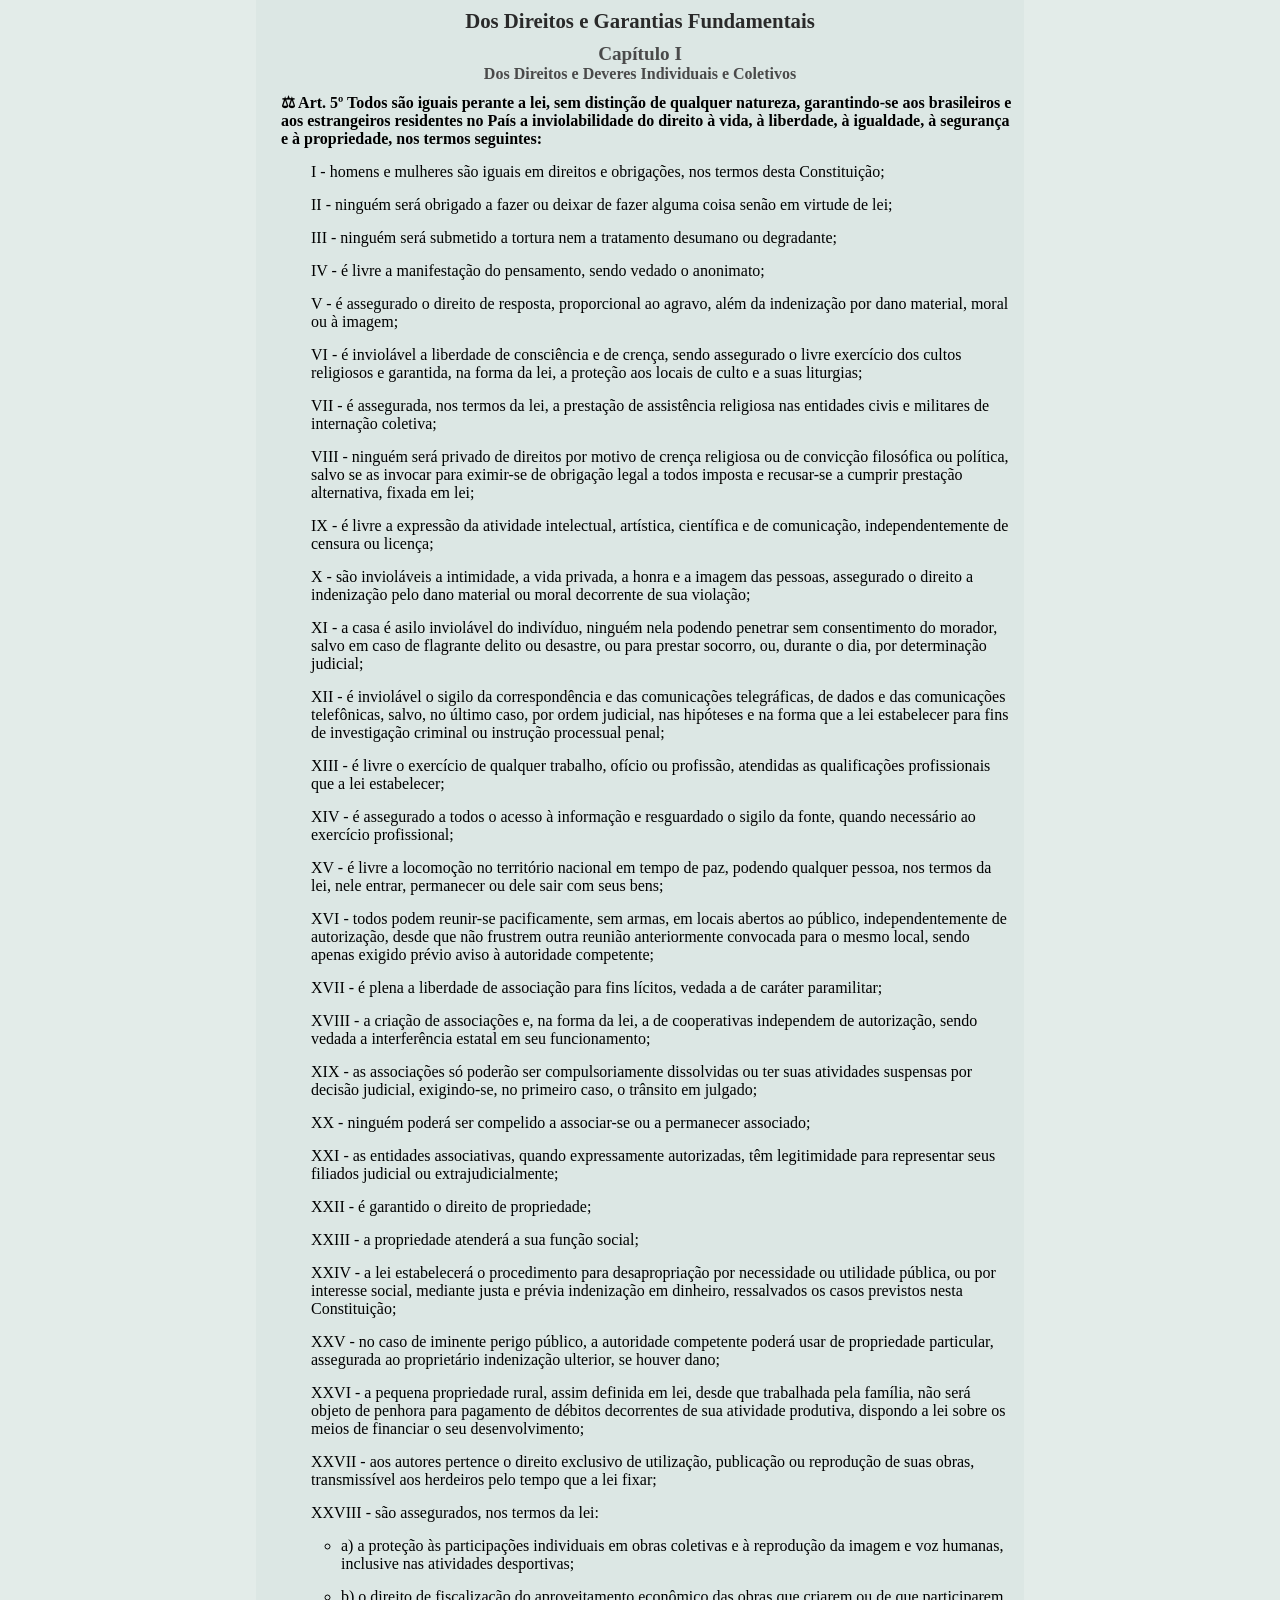
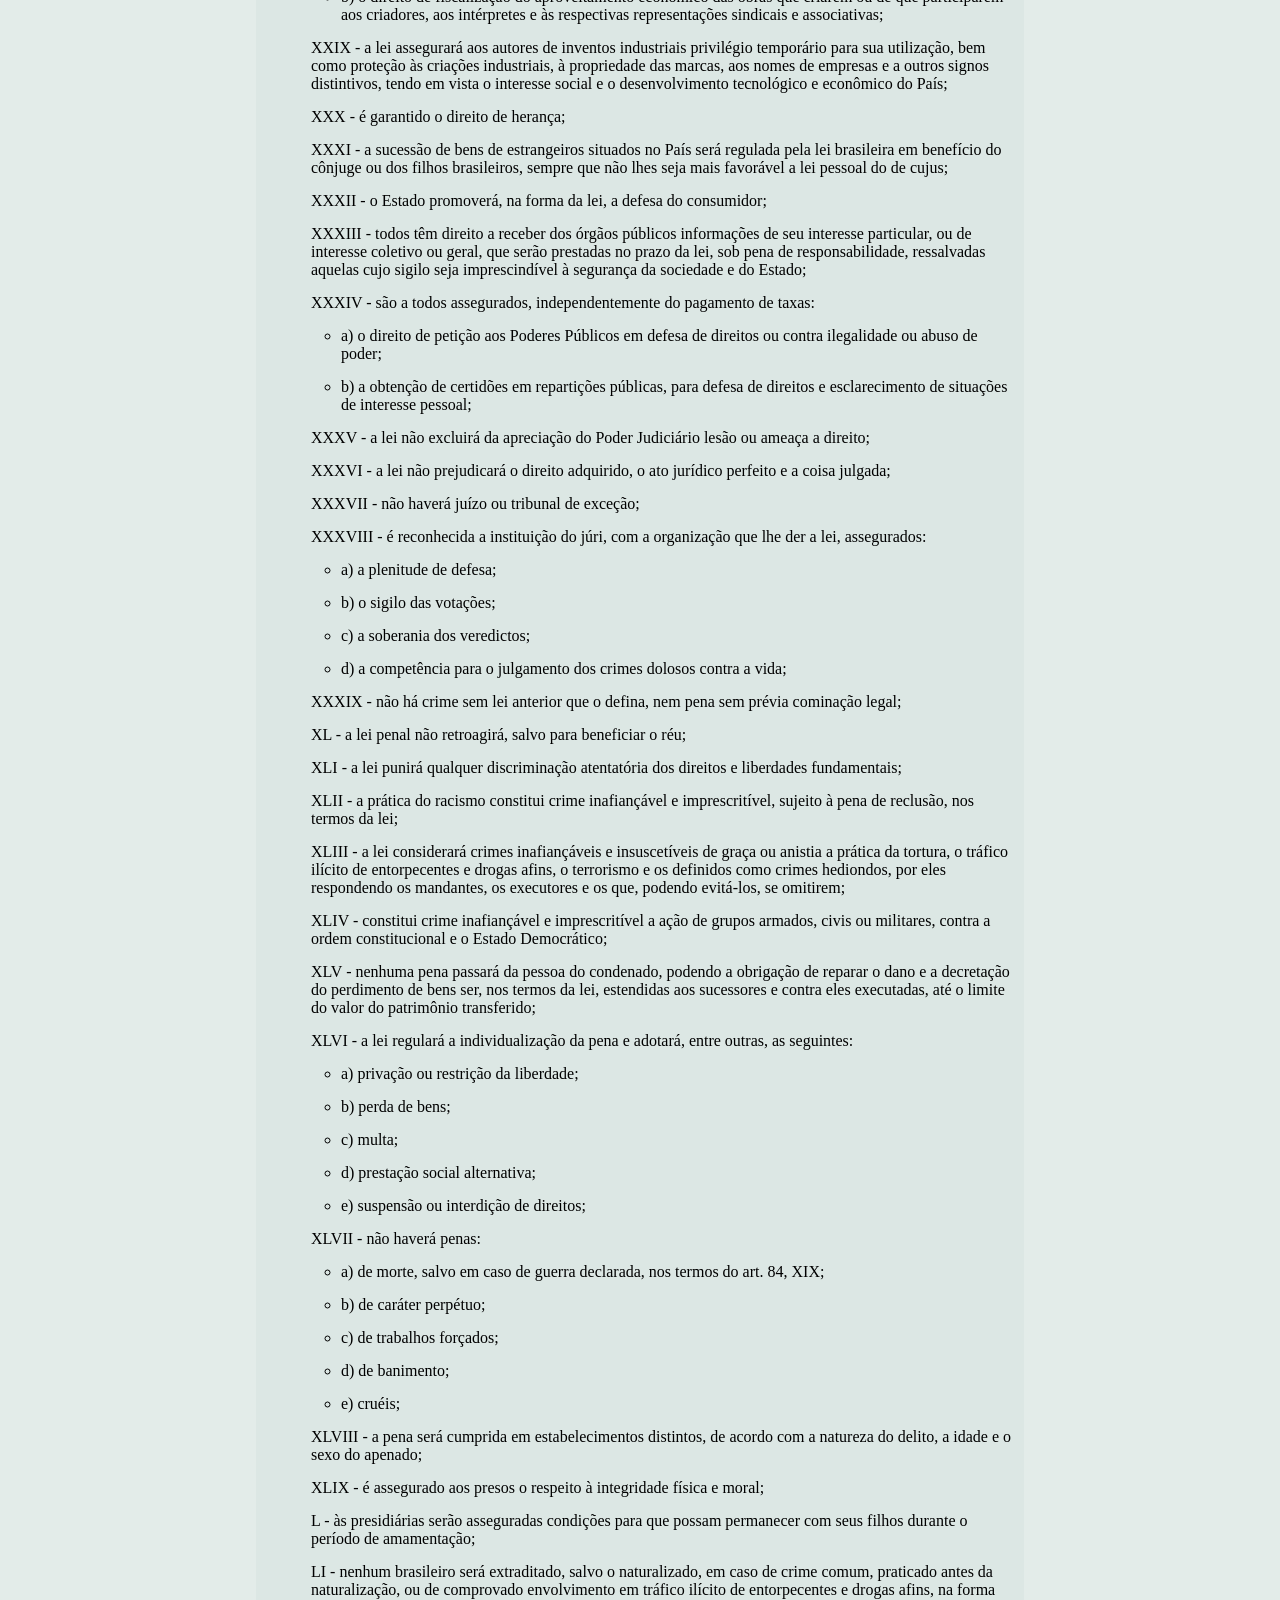
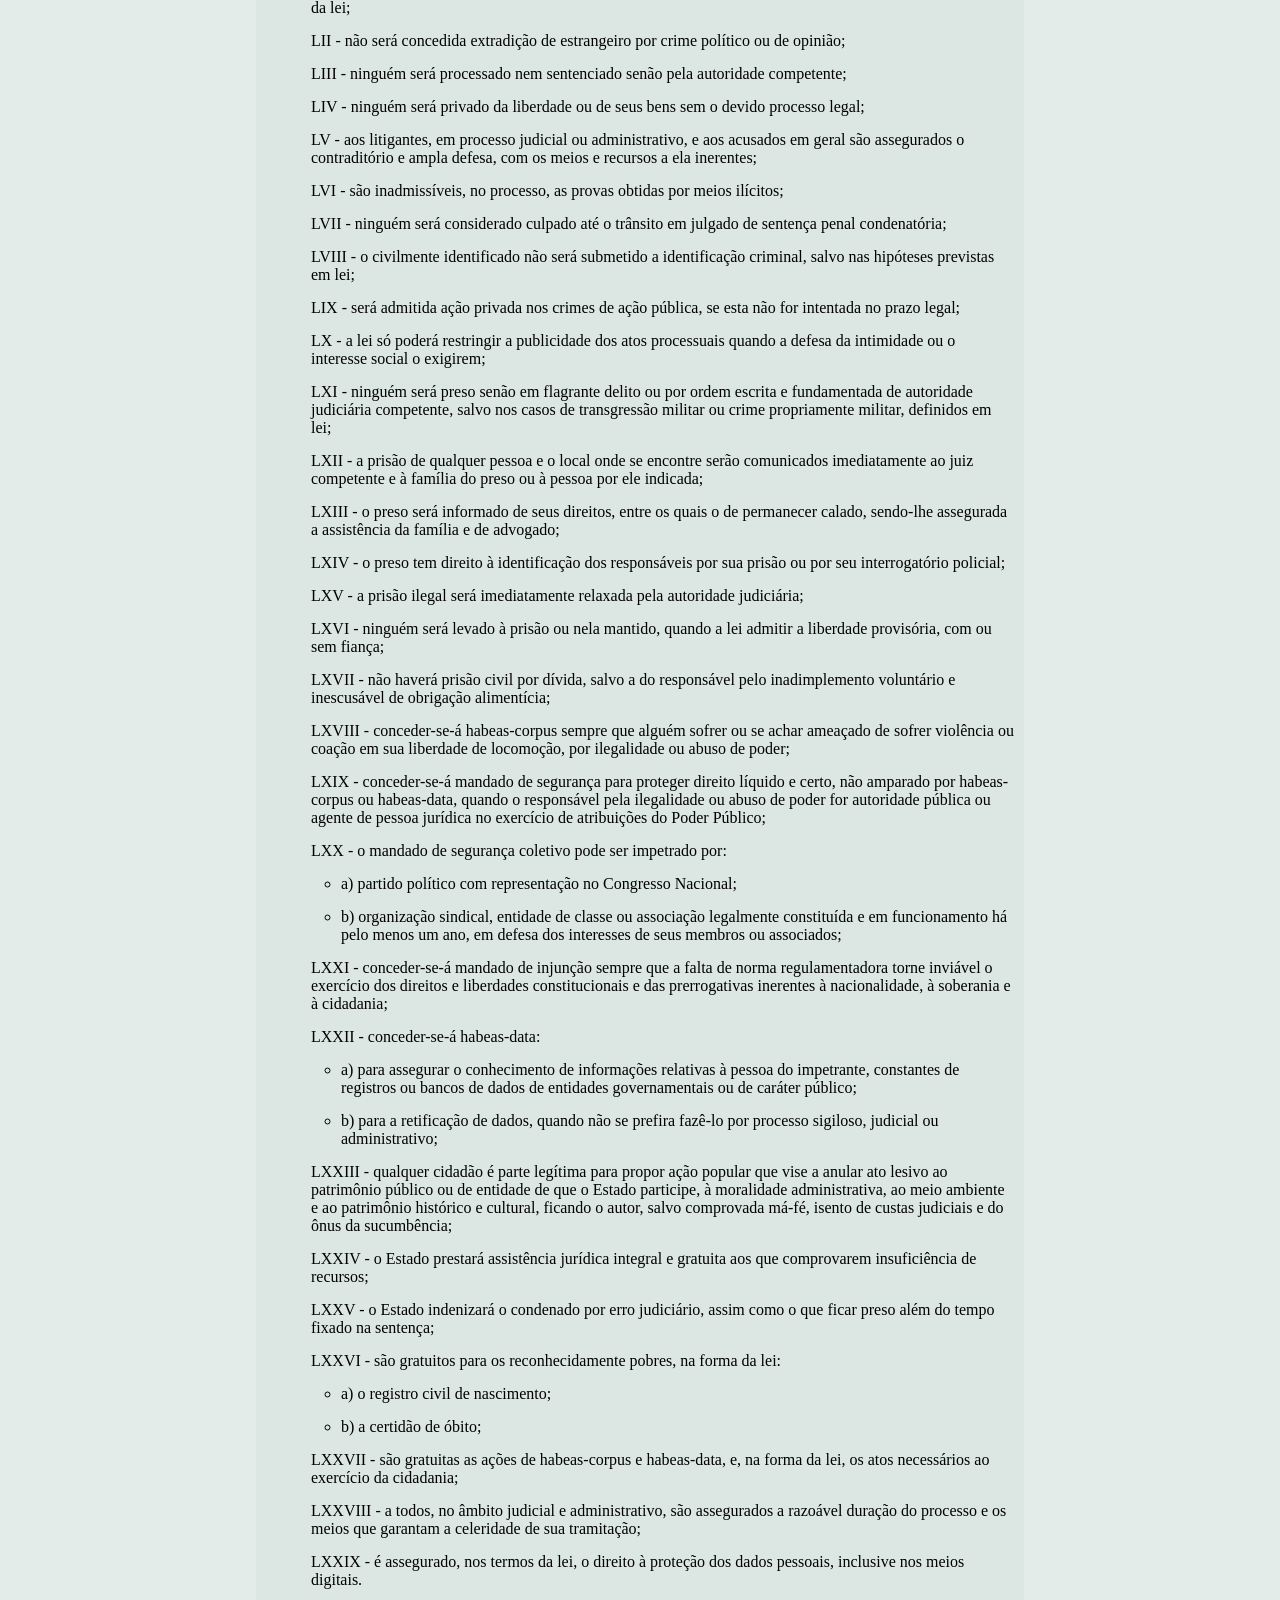
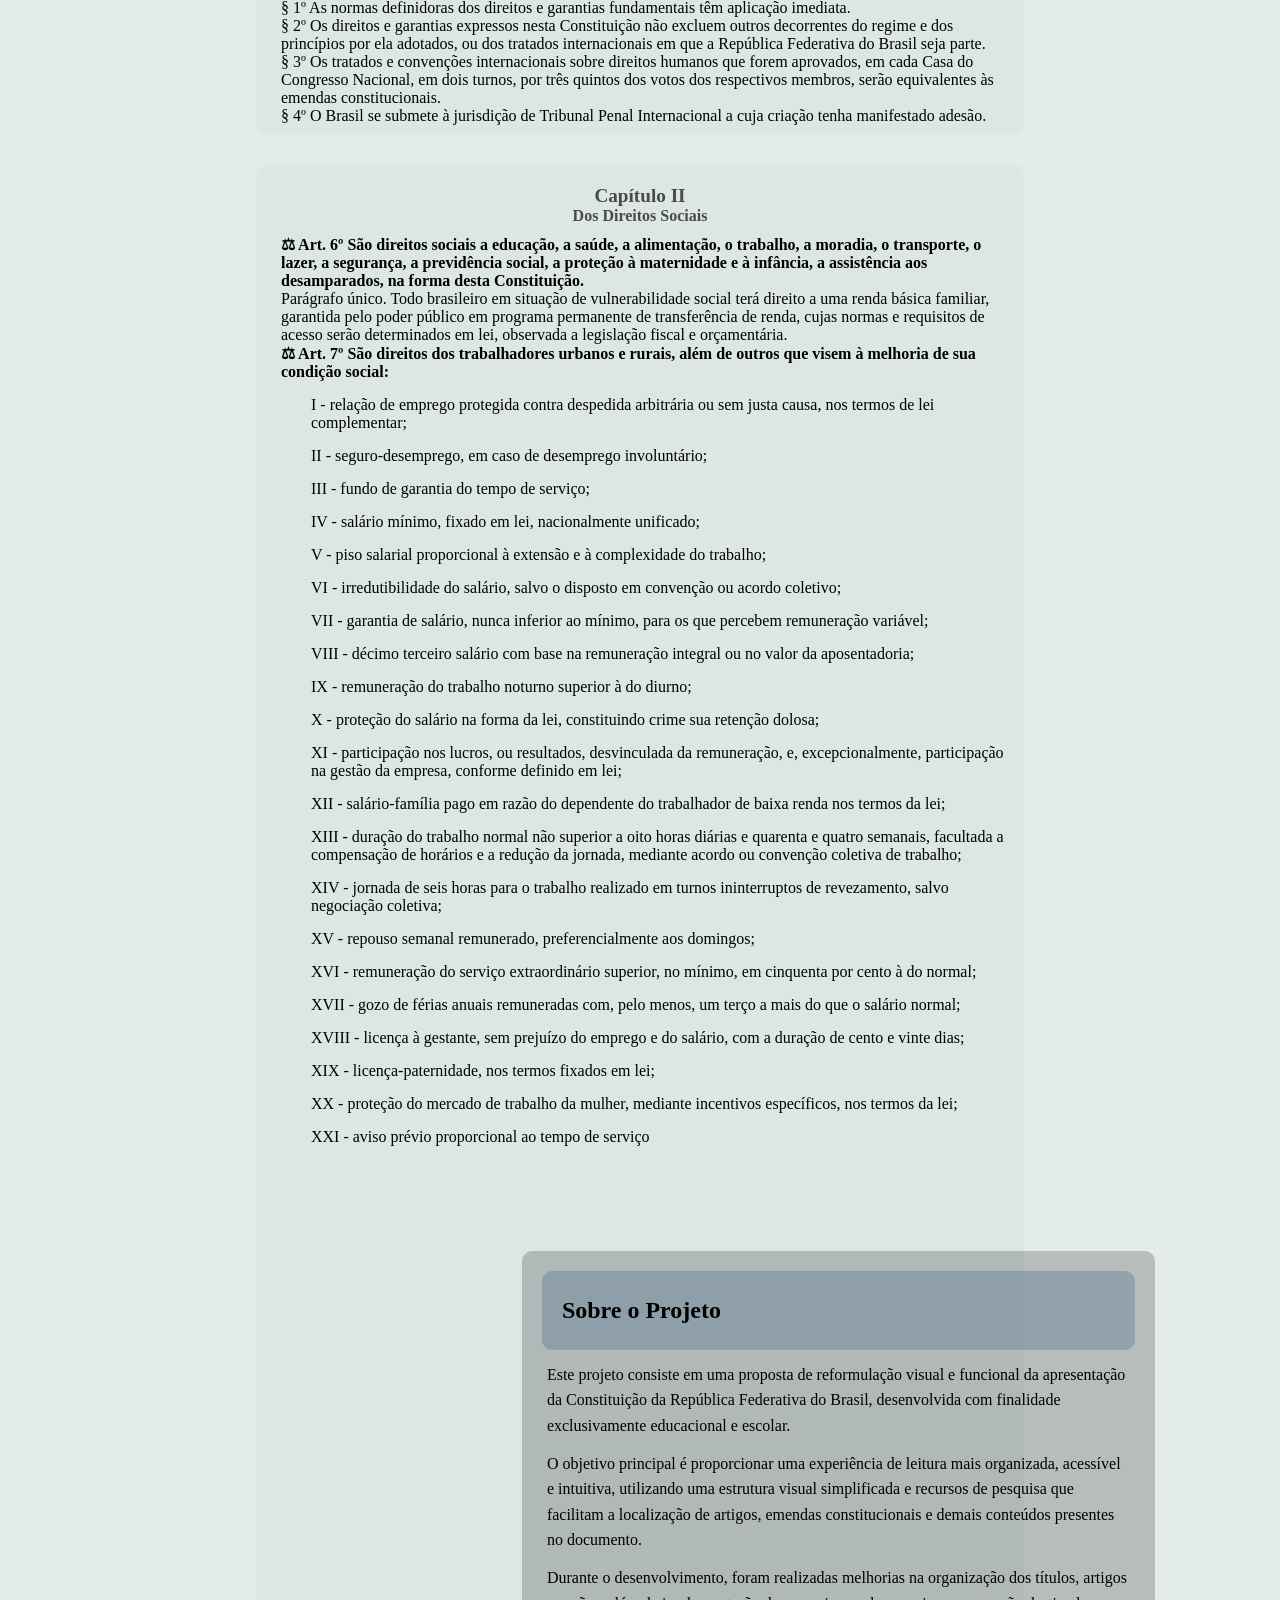
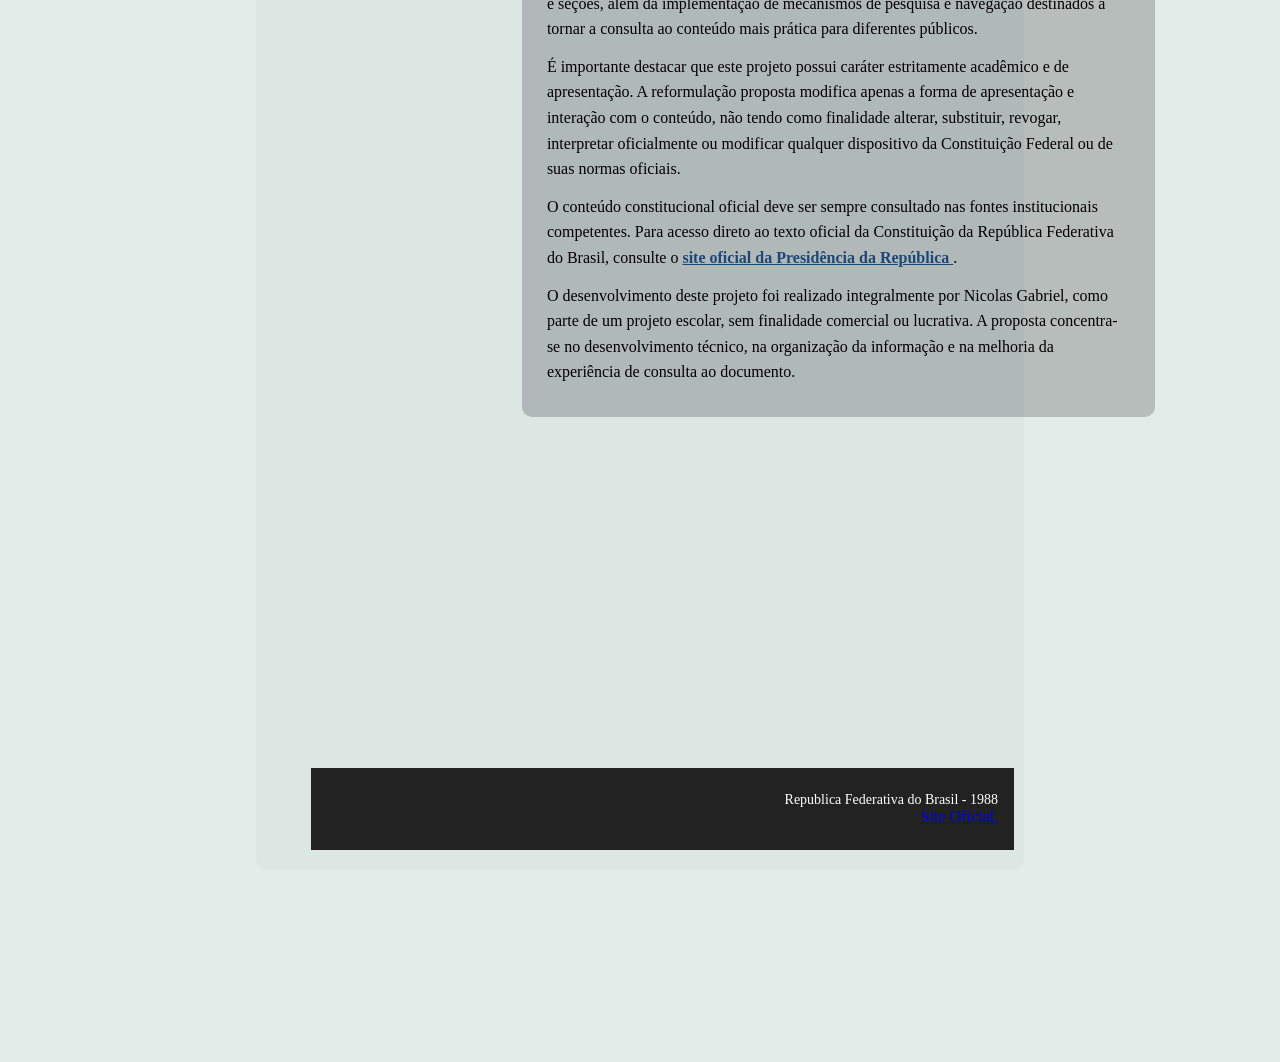
==== commit 802648c4: "Nunca mais irei tocar netse projeto." ====
--- a/index.html
+++ b/index.html
@@ -84,23 +84,19 @@
             </div>
 
             <h2 class="head">Preambulo</h2>
+
             <p class="texto">
                 Nós, representantes do povo brasileiro, reunidos em Assembléia Nacional Constituinte para instituir um Estado Democrático, destinado a assegurar o exercício dos direitos sociais e individuais, a liberdade, a segurança, o bem-estar, o desenvolvimento, a igualdade e a justiça como valores supremos de uma sociedade fraterna, pluralista e sem preconceitos, fundada na harmonia social e comprometida, na ordem interna e internacional, com a solução pacífica das controvérsias, promulgamos, sob a proteção de Deus, a seguinte CONSTITUIÇÃO DA REPÚBLICA FEDERATIVA DO BRASIL.
             </p>
 
-            <!-- TÍTULO I — DOS PRINCÍPIOS FUNDAMENTAIS -->
             <div class="containerFAH">
 
                 <div class="central">
                     <h3 class="title">Título I</h3>
                     <h4 class="name-title">Dos Princípios Fundamentais</h4>
-
-                    <h3 class="capitulo"></h3>
-                    <h4 class="name-capitulo"></h4>
-                </div>
-
-                <div class="artigo">
-
+                </div>
+
+                <div class="artigo">
                     <h4>⚖ Art. 1º A República Federativa do Brasil, formada pela união indissolúvel dos Estados e Municípios e do Distrito Federal, constitui-se em Estado Democrático de Direito e tem como fundamentos:</h4>
 
                     <ul class="sequencia">
@@ -112,17 +108,13 @@
                     </ul>
 
                     <p>Parágrafo único. Todo o poder emana do povo, que o exerce por meio de representantes eleitos ou diretamente, nos termos desta Constituição.</p>
-
-                </div>
-
-                <div class="artigo">
-
+                </div>
+
+                <div class="artigo">
                     <h4>⚖ Art. 2º São Poderes da União, independentes e harmônicos entre si, o Legislativo, o Executivo e o Judiciário.</h4>
-
-                </div>
-
-                <div class="artigo">
-
+                </div>
+
+                <div class="artigo">
                     <h4>⚖ Art. 3º Constituem objetivos fundamentais da República Federativa do Brasil:</h4>
 
                     <ul class="sequencia">
@@ -131,11 +123,9 @@
                         <li>III - erradicar a pobreza e a marginalização e reduzir as desigualdades sociais e regionais;</li>
                         <li>IV - promover o bem de todos, sem preconceitos de origem, raça, sexo, cor, idade e quaisquer outras formas de discriminação.</li>
                     </ul>
-
-                </div>
-
-                <div class="artigo">
-
+                </div>
+
+                <div class="artigo">
                     <h4>⚖ Art. 4º A República Federativa do Brasil rege-se nas suas relações internacionais pelos seguintes princípios:</h4>
 
                     <ul class="sequencia">
@@ -152,13 +142,10 @@
                     </ul>
 
                     <p>Parágrafo único. A República Federativa do Brasil buscará a integração econômica, política, social e cultural dos povos da América Latina, visando à formação de uma comunidade latino-americana de nações.</p>
-
                 </div>
 
             </div>
 
-
-            <!-- TÍTULO II — DOS DIREITOS E GARANTIAS FUNDAMENTAIS -->
             <div class="containerFAH">
 
                 <div class="central">
@@ -170,7 +157,6 @@
                 </div>
 
                 <div class="artigo">
-
                     <h4>⚖ Art. 5º Todos são iguais perante a lei, sem distinção de qualquer natureza, garantindo-se aos brasileiros e aos estrangeiros residentes no País a inviolabilidade do direito à vida, à liberdade, à igualdade, à segurança e à propriedade, nos termos seguintes:</h4>
 
                     <ul class="sequencia">
@@ -201,422 +187,172 @@
                         <li>XXV - no caso de iminente perigo público, a autoridade competente poderá usar de propriedade particular, assegurada ao proprietário indenização ulterior, se houver dano;</li>
                         <li>XXVI - a pequena propriedade rural, assim definida em lei, desde que trabalhada pela família, não será objeto de penhora para pagamento de débitos decorrentes de sua atividade produtiva, dispondo a lei sobre os meios de financiar o seu desenvolvimento;</li>
                         <li>XXVII - aos autores pertence o direito exclusivo de utilização, publicação ou reprodução de suas obras, transmissível aos herdeiros pelo tempo que a lei fixar;</li>
+
                         <li>XXVIII - são assegurados, nos termos da lei:
                             <ul>
                                 <li>a) a proteção às participações individuais em obras coletivas e à reprodução da imagem e voz humanas, inclusive nas atividades desportivas;</li>
                                 <li>b) o direito de fiscalização do aproveitamento econômico das obras que criarem ou de que participarem aos criadores, aos intérpretes e às respectivas representações sindicais e associativas;</li>
                             </ul>
                         </li>
+
                         <li>XXIX - a lei assegurará aos autores de inventos industriais privilégio temporário para sua utilização, bem como proteção às criações industriais, à propriedade das marcas, aos nomes de empresas e a outros signos distintivos, tendo em vista o interesse social e o desenvolvimento tecnológico e econômico do País;</li>
                         <li>XXX - é garantido o direito de herança;</li>
                         <li>XXXI - a sucessão de bens de estrangeiros situados no País será regulada pela lei brasileira em benefício do cônjuge ou dos filhos brasileiros, sempre que não lhes seja mais favorável a lei pessoal do de cujus;</li>
                         <li>XXXII - o Estado promoverá, na forma da lei, a defesa do consumidor;</li>
                         <li>XXXIII - todos têm direito a receber dos órgãos públicos informações de seu interesse particular, ou de interesse coletivo ou geral, que serão prestadas no prazo da lei, sob pena de responsabilidade, ressalvadas aquelas cujo sigilo seja imprescindível à segurança da sociedade e do Estado;</li>
+
                         <li>XXXIV - são a todos assegurados, independentemente do pagamento de taxas:
                             <ul>
                                 <li>a) o direito de petição aos Poderes Públicos em defesa de direitos ou contra ilegalidade ou abuso de poder;</li>
                                 <li>b) a obtenção de certidões em repartições públicas, para defesa de direitos e esclarecimento de situações de interesse pessoal;</li>
                             </ul>
                         </li>
+
+                        <li>XXXV - a lei não excluirá da apreciação do Poder Judiciário lesão ou ameaça a direito;</li>
+                        <li>XXXVI - a lei não prejudicará o direito adquirido, o ato jurídico perfeito e a coisa julgada;</li>
+                        <li>XXXVII - não haverá juízo ou tribunal de exceção;</li>
+
+                        <li>XXXVIII - é reconhecida a instituição do júri, com a organização que lhe der a lei, assegurados:
+                            <ul>
+                                <li>a) a plenitude de defesa;</li>
+                                <li>b) o sigilo das votações;</li>
+                                <li>c) a soberania dos veredictos;</li>
+                                <li>d) a competência para o julgamento dos crimes dolosos contra a vida;</li>
+                            </ul>
+                        </li>
+
+                        <li>XXXIX - não há crime sem lei anterior que o defina, nem pena sem prévia cominação legal;</li>
+                        <li>XL - a lei penal não retroagirá, salvo para beneficiar o réu;</li>
+                        <li>XLI - a lei punirá qualquer discriminação atentatória dos direitos e liberdades fundamentais;</li>
+                        <li>XLII - a prática do racismo constitui crime inafiançável e imprescritível, sujeito à pena de reclusão, nos termos da lei;</li>
+                        <li>XLIII - a lei considerará crimes inafiançáveis e insuscetíveis de graça ou anistia a prática da tortura, o tráfico ilícito de entorpecentes e drogas afins, o terrorismo e os definidos como crimes hediondos, por eles respondendo os mandantes, os executores e os que, podendo evitá-los, se omitirem;</li>
+                        <li>XLIV - constitui crime inafiançável e imprescritível a ação de grupos armados, civis ou militares, contra a ordem constitucional e o Estado Democrático;</li>
+                        <li>XLV - nenhuma pena passará da pessoa do condenado, podendo a obrigação de reparar o dano e a decretação do perdimento de bens ser, nos termos da lei, estendidas aos sucessores e contra eles executadas, até o limite do valor do patrimônio transferido;</li>
+
+                        <li>XLVI - a lei regulará a individualização da pena e adotará, entre outras, as seguintes:
+                            <ul>
+                                <li>a) privação ou restrição da liberdade;</li>
+                                <li>b) perda de bens;</li>
+                                <li>c) multa;</li>
+                                <li>d) prestação social alternativa;</li>
+                                <li>e) suspensão ou interdição de direitos;</li>
+                            </ul>
+                        </li>
+
+                        <li>XLVII - não haverá penas:
+                            <ul>
+                                <li>a) de morte, salvo em caso de guerra declarada, nos termos do art. 84, XIX;</li>
+                                <li>b) de caráter perpétuo;</li>
+                                <li>c) de trabalhos forçados;</li>
+                                <li>d) de banimento;</li>
+                                <li>e) cruéis;</li>
+                            </ul>
+                        </li>
+
+                        <li>XLVIII - a pena será cumprida em estabelecimentos distintos, de acordo com a natureza do delito, a idade e o sexo do apenado;</li>
+                        <li>XLIX - é assegurado aos presos o respeito à integridade física e moral;</li>
+                        <li>L - às presidiárias serão asseguradas condições para que possam permanecer com seus filhos durante o período de amamentação;</li>
+                        <li>LI - nenhum brasileiro será extraditado, salvo o naturalizado, em caso de crime comum, praticado antes da naturalização, ou de comprovado envolvimento em tráfico ilícito de entorpecentes e drogas afins, na forma da lei;</li>
+                        <li>LII - não será concedida extradição de estrangeiro por crime político ou de opinião;</li>
+                        <li>LIII - ninguém será processado nem sentenciado senão pela autoridade competente;</li>
+                        <li>LIV - ninguém será privado da liberdade ou de seus bens sem o devido processo legal;</li>
+                        <li>LV - aos litigantes, em processo judicial ou administrativo, e aos acusados em geral são assegurados o contraditório e ampla defesa, com os meios e recursos a ela inerentes;</li>
+                        <li>LVI - são inadmissíveis, no processo, as provas obtidas por meios ilícitos;</li>
+                        <li>LVII - ninguém será considerado culpado até o trânsito em julgado de sentença penal condenatória;</li>
+                        <li>LVIII - o civilmente identificado não será submetido a identificação criminal, salvo nas hipóteses previstas em lei;</li>
+                        <li>LIX - será admitida ação privada nos crimes de ação pública, se esta não for intentada no prazo legal;</li>
+                        <li>LX - a lei só poderá restringir a publicidade dos atos processuais quando a defesa da intimidade ou o interesse social o exigirem;</li>
+                        <li>LXI - ninguém será preso senão em flagrante delito ou por ordem escrita e fundamentada de autoridade judiciária competente, salvo nos casos de transgressão militar ou crime propriamente militar, definidos em lei;</li>
+                        <li>LXII - a prisão de qualquer pessoa e o local onde se encontre serão comunicados imediatamente ao juiz competente e à família do preso ou à pessoa por ele indicada;</li>
+                        <li>LXIII - o preso será informado de seus direitos, entre os quais o de permanecer calado, sendo-lhe assegurada a assistência da família e de advogado;</li>
+                        <li>LXIV - o preso tem direito à identificação dos responsáveis por sua prisão ou por seu interrogatório policial;</li>
+                        <li>LXV - a prisão ilegal será imediatamente relaxada pela autoridade judiciária;</li>
+                        <li>LXVI - ninguém será levado à prisão ou nela mantido, quando a lei admitir a liberdade provisória, com ou sem fiança;</li>
+                        <li>LXVII - não haverá prisão civil por dívida, salvo a do responsável pelo inadimplemento voluntário e inescusável de obrigação alimentícia;</li>
+                        <li>LXVIII - conceder-se-á habeas-corpus sempre que alguém sofrer ou se achar ameaçado de sofrer violência ou coação em sua liberdade de locomoção, por ilegalidade ou abuso de poder;</li>
+                        <li>LXIX - conceder-se-á mandado de segurança para proteger direito líquido e certo, não amparado por habeas-corpus ou habeas-data, quando o responsável pela ilegalidade ou abuso de poder for autoridade pública ou agente de pessoa jurídica no exercício de atribuições do Poder Público;</li>
+
+                        <li>LXX - o mandado de segurança coletivo pode ser impetrado por:
+                            <ul>
+                                <li>a) partido político com representação no Congresso Nacional;</li>
+                                <li>b) organização sindical, entidade de classe ou associação legalmente constituída e em funcionamento há pelo menos um ano, em defesa dos interesses de seus membros ou associados;</li>
+                            </ul>
+                        </li>
+
+                        <li>LXXI - conceder-se-á mandado de injunção sempre que a falta de norma regulamentadora torne inviável o exercício dos direitos e liberdades constitucionais e das prerrogativas inerentes à nacionalidade, à soberania e à cidadania;</li>
+
+                        <li>LXXII - conceder-se-á habeas-data:
+                            <ul>
+                                <li>a) para assegurar o conhecimento de informações relativas à pessoa do impetrante, constantes de registros ou bancos de dados de entidades governamentais ou de caráter público;</li>
+                                <li>b) para a retificação de dados, quando não se prefira fazê-lo por processo sigiloso, judicial ou administrativo;</li>
+                            </ul>
+                        </li>
+
+                        <li>LXXIII - qualquer cidadão é parte legítima para propor ação popular que vise a anular ato lesivo ao patrimônio público ou de entidade de que o Estado participe, à moralidade administrativa, ao meio ambiente e ao patrimônio histórico e cultural, ficando o autor, salvo comprovada má-fé, isento de custas judiciais e do ônus da sucumbência;</li>
+                        <li>LXXIV - o Estado prestará assistência jurídica integral e gratuita aos que comprovarem insuficiência de recursos;</li>
+                        <li>LXXV - o Estado indenizará o condenado por erro judiciário, assim como o que ficar preso além do tempo fixado na sentença;</li>
+
+                        <li>LXXVI - são gratuitos para os reconhecidamente pobres, na forma da lei:
+                            <ul>
+                                <li>a) o registro civil de nascimento;</li>
+                                <li>b) a certidão de óbito;</li>
+                            </ul>
+                        </li>
+
+                        <li>LXXVII - são gratuitas as ações de habeas-corpus e habeas-data, e, na forma da lei, os atos necessários ao exercício da cidadania;</li>
+                        <li>LXXVIII - a todos, no âmbito judicial e administrativo, são assegurados a razoável duração do processo e os meios que garantam a celeridade de sua tramitação;</li>
+                        <li>LXXIX - é assegurado, nos termos da lei, o direito à proteção dos dados pessoais, inclusive nos meios digitais.</li>
                     </ul>
 
-                </div>
+                    <p>§ 1º As normas definidoras dos direitos e garantias fundamentais têm aplicação imediata.</p>
+
+                    <p>§ 2º Os direitos e garantias expressos nesta Constituição não excluem outros decorrentes do regime e dos princípios por ela adotados, ou dos tratados internacionais em que a República Federativa do Brasil seja parte.</p>
+
+                    <p>§ 3º Os tratados e convenções internacionais sobre direitos humanos que forem aprovados, em cada Casa do Congresso Nacional, em dois turnos, por três quintos dos votos dos respectivos membros, serão equivalentes às emendas constitucionais.</p>
+
+                    <p>§ 4º O Brasil se submete à jurisdição de Tribunal Penal Internacional a cuja criação tenha manifestado adesão.</p>
+                </div>
+
             </div>
 
-                <!-- TÍTULO III — DA ORGANIZAÇÃO DO ESTADO -->
-                <div class="containerFAH">
-
-                    <div class="central">
-                        <h3 class="title">Título III</h3>
-                        <h4 class="name-title">Da Organização do Estado</h4>
-
-                        <h3 class="capitulo">Capítulo I</h3>
-                        <h4 class="name-capitulo">Da Organização Político-Administrativa</h4>
-                    </div>
-
-                    <div class="artigo">
-
-                        <h4>⚖ Art. 18. A organização político-administrativa da República Federativa do Brasil compreende a União, os Estados, o Distrito Federal e os Municípios, todos autônomos, nos termos desta Constituição.</h4>
-
-                        <p>§ 1º Brasília é a Capital Federal.</p>
-
-                        <p>§ 2º Os Territórios Federais integram a União, e sua criação, transformação em Estado ou reintegração ao Estado de origem serão reguladas em lei complementar.</p>
-
-                        <p>§ 3º Os Estados podem incorporar-se entre si, subdividir-se ou desmembrar-se para se anexarem a outros, ou formarem novos Estados ou Territórios Federais, mediante aprovação da população diretamente interessada, através de plebiscito, e do Congresso Nacional, por lei complementar.</p>
-
-                        <p>§ 4º A criação, a incorporação, a fusão e o desmembramento de Municípios, far-se-ão por lei estadual, dentro do período determinado por Lei Complementar Federal, e dependerão de consulta prévia, mediante plebiscito, às populações dos Municípios envolvidos, após divulgação dos Estudos de Viabilidade Municipal, apresentados e publicados na forma da lei.</p>
-
-                    </div>
-
-                    <div class="artigo">
-
-                        <h4>⚖ Art. 19. É vedado à União, aos Estados, ao Distrito Federal e aos Municípios:</h4>
-
-                        <ul class="sequencia">
-                            <li>I - estabelecer cultos religiosos ou igrejas, subvencioná-los, embaraçar-lhes o funcionamento ou manter com eles ou seus representantes relações de dependência ou aliança, ressalvada, na forma da lei, a colaboração de interesse público;</li>
-                            <li>II - recusar fé aos documentos públicos;</li>
-                            <li>III - criar distinções entre brasileiros ou preferências entre si.</li>
-                        </ul>
-
-                    </div>
-
-                    <div class="central">
-                        <h3 class="capitulo">Capítulo II</h3>
-                        <h4 class="name-capitulo">Da União</h4>
-                    </div>
-
-                    <div class="artigo">
-
-                        <h4>⚖ Art. 20. São bens da União:</h4>
-
-                        <ul class="sequencia">
-                            <li>I - os que atualmente lhe pertencem e os que lhe vierem a ser atribuídos;</li>
-                            <li>II - as terras devolutas indispensáveis à defesa das fronteiras, das fortificações e construções militares, das vias federais de comunicação e à preservação ambiental, definidas em lei;</li>
-                            <li>III - os lagos, rios e quaisquer correntes de água em terrenos de seu domínio, ou que banhem mais de um Estado, sirvam de limites com outros países, ou se estendam a território estrangeiro ou dele provenham, bem como os terrenos marginais e as praias fluviais;</li>
-                            <li>IV - as ilhas fluviais e lacustres nas zonas limítrofes com outros países; as praias marítimas; as ilhas oceânicas e as costeiras, excluídas, destas, as que contenham a sede de Municípios, exceto aquelas áreas afetadas ao serviço público e a unidade ambiental federal, e as referidas no art. 26, II;</li>
-                            <li>V - os recursos naturais da plataforma continental e da zona econômica exclusiva;</li>
-                            <li>VI - o mar territorial;</li>
-                            <li>VII - os terrenos de marinha e seus acrescidos;</li>
-                            <li>VIII - os potenciais de energia hidráulica;</li>
-                            <li>IX - os recursos minerais, inclusive os do subsolo;</li>
-                            <li>X - as cavidades naturais subterrâneas e os sítios arqueológicos e pré-históricos;</li>
-                            <li>XI - as terras tradicionalmente ocupadas pelos índios.</li>
-                        </ul>
-
-                        <p>§ 1º É assegurada, nos termos da lei, à União, aos Estados, ao Distrito Federal e aos Municípios a participação no resultado da exploração de petróleo ou gás natural, de recursos hídricos para fins de geração de energia elétrica e de outros recursos minerais no respectivo território, plataforma continental, mar territorial ou zona econômica exclusiva, ou compensação financeira por essa exploração.</p>
-
-                        <p>§ 2º A faixa de até cento e cinquenta quilômetros de largura, ao longo das fronteiras terrestres, designada como faixa de fronteira, é considerada fundamental para defesa do território nacional, e sua ocupação e utilização serão reguladas em lei.</p>
-
-                    </div>
-
-                    <div class="artigo">
-
-                        <h4>⚖ Art. 21. Compete à União:</h4>
-
-                        <ul class="sequencia">
-                            <li>I - manter relações com Estados estrangeiros e participar de organizações internacionais;</li>
-                            <li>II - declarar a guerra e celebrar a paz;</li>
-                            <li>III - assegurar a defesa nacional;</li>
-                            <li>IV - permitir, nos casos previstos em lei complementar, que forças estrangeiras transitem pelo território nacional ou nele permaneçam temporariamente;</li>
-                            <li>V - decretar o estado de sítio, o estado de defesa e a intervenção federal;</li>
-                            <li>VI - autorizar e fiscalizar a produção e o comércio de material bélico;</li>
-                            <li>VII - emitir moeda;</li>
-                            <li>VIII - administrar as reservas cambiais do País e fiscalizar as operações de natureza financeira, especialmente as de crédito, câmbio e capitalização, bem como as de seguros e de previdência privada;</li>
-                            <li>IX - elaborar e executar planos nacionais e regionais de ordenação do território e de desenvolvimento econômico e social;</li>
-                            <li>X - manter o serviço postal e o correio aéreo nacional;</li>
-                            <li>XI - explorar, diretamente ou mediante autorização, concessão ou permissão, os serviços de telecomunicações, nos termos da lei, que disporá sobre a organização dos serviços, a criação de um órgão regulador e outros aspectos institucionais;</li>
-                            <li>XII - explorar, diretamente ou mediante autorização, concessão ou permissão:
-                                <ul>
-                                    <li>a) os serviços de radiodifusão sonora, e de sons e imagens;</li>
-                                    <li>b) os serviços e instalações de energia elétrica e o aproveitamento energético dos cursos de água, em articulação com os Estados onde se situam os potenciais hidroenergéticos;</li>
-                                    <li>c) a navegação aérea, aeroespacial e a infraestrutura aeroportuária;</li>
-                                    <li>d) os serviços de transporte ferroviário e aquaviário entre os portos brasileiros e fronteiras nacionais, ou que transponham os limites de Estado ou Território;</li>
-                                    <li>e) os serviços de transporte rodoviário interestadual e internacional de passageiros;</li>
-                                    <li>f) os portos marítimos, fluviais e lacustres;</li>
-                                </ul>
-                            </li>
-                            <li>XIII - organizar e manter o Poder Judiciário, o Ministério Público do Distrito Federal e dos Territórios e a Defensoria Pública dos Territórios;</li>
-                            <li>XIV - organizar e manter a polícia civil, a polícia penal, a polícia militar e o corpo de bombeiros militar do Distrito Federal, bem como prestar assistência financeira ao Distrito Federal para a execução de serviços públicos, por meio de fundo próprio;</li>
-                            <li>XV - organizar e manter os serviços oficiais de estatística, geografia, geologia e cartografia de âmbito nacional;</li>
-                            <li>XVI - exercer a classificação, para efeito indicativo, de diversões públicas e de programas de rádio e televisão;</li>
-                            <li>XVII - conceder anistia;</li>
-                            <li>XVIII - planejar e promover a defesa permanente contra as calamidades públicas, especialmente as secas e as inundações;</li>
-                            <li>XIX - instituir sistema nacional de gerenciamento de recursos hídricos e definir critérios de outorga de direitos de seu uso;</li>
-                            <li>XX - instituir diretrizes para o desenvolvimento urbano, inclusive habitação, saneamento básico e transportes urbanos;</li>
-                            <li>XXI - estabelecer princípios e diretrizes para o sistema nacional de viação;</li>
-                            <li>XXII - executar os serviços de polícia marítima, aeroportuária e de fronteiras;</li>
-                            <li>XXIII - explorar os serviços e instalações nucleares de qualquer natureza e exercer monopólio estatal sobre a pesquisa, a lavra, o enriquecimento e reprocessamento, a industrialização e o comércio de minérios nucleares e seus derivados, atendidos os seguintes princípios e condições:
-                                <ul>
-                                    <li>a) toda atividade nuclear em território nacional somente será admitida para fins pacíficos e mediante aprovação do Congresso Nacional;</li>
-                                    <li>b) sob regime de permissão, são autorizadas a comercialização e a utilização de radioisótopos para a pesquisa e usos médicos, agrícolas e industriais;</li>
-                                    <li>c) sob regime de permissão, são autorizadas a produção, comercialização e utilização de radioisótopos para pesquisa e uso médicos;</li>
-                                    <li>d) a responsabilidade civil por danos nucleares independe da existência de culpa;</li>
-                                </ul>
-                            </li>
-                            <li>XXIV - organizar, manter e executar a inspeção do trabalho;</li>
-                            <li>XXV - estabelecer as áreas e as condições para o exercício da atividade de garimpagem, em forma associativa.</li>
-                        </ul>
-
-                    </div>
-
-                    <div class="artigo">
-
-                        <h4>⚖ Art. 22. Compete privativamente à União legislar sobre:</h4>
-
-                        <ul class="sequencia">
-                            <li>I - direito civil, comercial, penal, processual, eleitoral, agrário, marítimo, aeronáutico, espacial e do trabalho;</li>
-                            <li>II - desapropriação;</li>
-                            <li>III - requisições civis e militares, em caso de iminente perigo e em tempo de guerra;</li>
-                            <li>IV - águas, energia, informática, telecomunicações e radiodifusão;</li>
-                            <li>V - serviço postal;</li>
-                            <li>VI - sistema monetário e de medidas, títulos e garantias dos metais;</li>
-                            <li>VII - política de crédito, câmbio, seguros e transferência de valores;</li>
-                            <li>VIII - comércio exterior e interestadual;</li>
-                            <li>IX - diretrizes da política nacional de transportes;</li>
-                            <li>X - regime dos portos, navegação lacustre, fluvial, marítima, aérea e aeroespacial;</li>
-                            <li>XI - trânsito e transporte;</li>
-                            <li>XII - jazidas, minas, outros recursos minerais e metalurgia;</li>
-                            <li>XIII - nacionalidade, cidadania e naturalização;</li>
-                            <li>XIV - populações indígenas;</li>
-                            <li>XV - emigração e imigração, entrada, extradição e expulsão de estrangeiros;</li>
-                            <li>XVI - organização do sistema nacional de emprego e condições para o exercício de profissões;</li>
-                            <li>XVII - organização judiciária, do Ministério Público do Distrito Federal e dos Territórios e da Defensoria Pública dos Territórios, bem como organização administrativa destes;</li>
-                            <li>XVIII - sistema estatístico, sistema cartográfico e de geologia nacionais;</li>
-                            <li>XIX - sistemas de poupança, captação e garantia da poupança popular;</li>
-                            <li>XX - sistemas de consórcios e sorteios;</li>
-                            <li>XXI - normas gerais de organização, efetivos, material bélico, garantias, convocação, mobilização, inatividades e pensões das polícias militares e dos corpos de bombeiros militares;</li>
-                            <li>XXII - competência da polícia federal e das polícias rodoviária e ferroviária federais;</li>
-                            <li>XXIII - seguridade social;</li>
-                            <li>XXIV - diretrizes e bases da educação nacional;</li>
-                            <li>XXV - registros públicos;</li>
-                            <li>XXVI - atividades nucleares de qualquer natureza;</li>
-                            <li>XXVII - normas gerais de licitação e contratação, em todas as modalidades, para as administrações públicas diretas, autárquicas e fundacionais da União, Estados, Distrito Federal e Municípios, obedecido o disposto no art. 37, XXI, e para as empresas públicas e sociedades de economia mista, nos termos do art. 173, § 1º, III;</li>
-                            <li>XXVIII - defesa territorial, defesa aeroespacial, defesa marítima, defesa civil e mobilização nacional;</li>
-                            <li>XXIX - propaganda comercial.</li>
-                        </ul>
-
-                        <p>Parágrafo único. Lei complementar poderá autorizar os Estados a legislar sobre questões específicas das matérias relacionadas neste artigo.</p>
-
-                    </div>
-
-                    <div class="central">
-                        <h3 class="capitulo">Capítulo III</h3>
-                        <h4 class="name-capitulo">Dos Estados Federados</h4>
-                    </div>
-
-                    <div class="artigo">
-
-                        <h4>⚖ Art. 25. Os Estados organizam-se e regem-se pelas Constituições e leis que adotarem, observados os princípios desta Constituição.</h4>
-
-                        <p>§ 1º São reservadas aos Estados as competências que não lhes sejam vedadas por esta Constituição.</p>
-
-                        <p>§ 2º Cabe aos Estados explorar diretamente, ou mediante concessão, os serviços locais de gás canalizado, na forma da lei, vedada a edição de medida provisória para a sua regulamentação.</p>
-
-                        <p>§ 3º Os Estados poderão, mediante lei complementar, instituir regiões metropolitanas, aglomerações urbanas e microrregiões, constituídas por agrupamentos de Municípios limítrofes, para integrar a organização, o planejamento e a execução de funções públicas de interesse comum.</p>
-
-                    </div>
-
-                    <div class="artigo">
-
-                        <h4>⚖ Art. 26. Incluem-se entre os bens dos Estados:</h4>
-
-                        <ul class="sequencia">
-                            <li>I - as águas superficiais ou subterrâneas, fluentes, emergentes e em depósito, ressalvadas, neste caso, na forma da lei, as decorrentes de obras da União;</li>
-                            <li>II - as áreas, nas ilhas oceânicas e costeiras, que estiverem no seu domínio, excluídas aquelas sob domínio da União, Municípios ou terceiros;</li>
-                            <li>III - as ilhas fluviais e lacustres não pertencentes à União;</li>
-                            <li>IV - as terras devolutas não compreendidas entre as da União.</li>
-                        </ul>
-
-                    </div>
-
-                    <div class="central">
-                        <h3 class="capitulo">Capítulo IV</h3>
-                        <h4 class="name-capitulo">Dos Municípios</h4>
-                    </div>
-
-                    <div class="artigo">
-
-                        <h4>⚖ Art. 29. O Município reger-se-á por lei orgânica, votada em dois turnos, com o interstício mínimo de dez dias, e aprovada por dois terços dos membros da Câmara Municipal, que a promulgará, atendidos os princípios estabelecidos nesta Constituição, na Constituição do respectivo Estado e os seguintes preceitos:</h4>
-
-                        <ul class="sequencia">
-                            <li>I - eleição do Prefeito, do Vice-Prefeito e dos Vereadores, para mandato de quatro anos, mediante pleito direto e simultâneo realizado em todo o País;</li>
-                            <li>II - eleição do Prefeito e do Vice-Prefeito realizada no primeiro domingo de outubro do ano anterior ao término do mandato dos que devam suceder, aplicadas as regras do art. 77, no caso de Municípios com mais de duzentos mil eleitores;</li>
-                            <li>III - posse do Prefeito e do Vice-Prefeito no dia 1º de janeiro do ano subsequente ao da eleição;</li>
-                            <li>IV - para a composição das Câmaras Municipais, será observado o limite máximo de:
-                                <ul>
-                                    <li>a) 9 (nove) Vereadores, nos Municípios de até 15.000 (quinze mil) habitantes;</li>
-                                    <li>b) 11 (onze) Vereadores, nos Municípios de mais de 15.000 (quinze mil) habitantes e de até 30.000 (trinta mil) habitantes;</li>
-                                    <li>c) 13 (treze) Vereadores, nos Municípios com mais de 30.000 (trinta mil) habitantes e de até 50.000 (cinquenta mil) habitantes;</li>
-                                </ul>
-                            </li>
-                        </ul>
-
-                        <p><s>V - subsídios do Prefeito, do Vice-Prefeito e dos Secretários Municipais fixados por lei de iniciativa da Câmara Municipal, observado o que dispõem os arts. 37, XI, 39, § 4º, 150, II, 153, III, e 153, § 2º, I;</s></p>
-
-                    </div>
-
-                    <div class="central">
-                        <h3 class="capitulo">Capítulo V</h3>
-                        <h4 class="name-capitulo">Do Distrito Federal e dos Territórios</h4>
-                    </div>
-
-                    <div class="central">
-                        <h3 class="capitulo">Seção I</h3>
-                        <h4 class="name-capitulo">Do Distrito Federal</h4>
-                    </div>
-
-                    <div class="artigo">
-
-                        <h4>⚖ Art. 32. O Distrito Federal, vedada sua divisão em Municípios, reger-se-á por lei orgânica, votada em dois turnos com interstício mínimo de dez dias, e aprovada por dois terços da Câmara Legislativa, que a promulgará, atendidos os princípios estabelecidos nesta Constituição.</h4>
-
-                        <p>§ 1º Ao Distrito Federal são atribuídas as competências legislativas reservadas aos Estados e Municípios.</p>
-
-                        <p>§ 2º A eleição do Governador e do Vice-Governador, observadas as regras do art. 77, e dos Deputados Distritais coincidirá com a dos Governadores e Deputados Estaduais, para mandato de igual duração.</p>
-
-                        <p>§ 3º Aos Deputados Distritais e à Câmara Legislativa aplica-se o disposto no art. 27.</p>
-
-                        <p>§ 4º Lei federal disporá sobre a utilização, pelo Governo do Distrito Federal, das polícias civil e penal, da polícia militar e do corpo de bombeiros militar.</p>
-
-                    </div>
-
-                    <div class="central">
-                        <h3 class="capitulo">Seção II</h3>
-                        <h4 class="name-capitulo">Dos Territórios</h4>
-                    </div>
-
-                    <div class="artigo">
-
-                        <h4>⚖ Art. 33. A lei disporá sobre a organização administrativa e judiciária dos Territórios.</h4>
-
-                        <p>§ 1º Os Territórios poderão ser divididos em Municípios, aos quais se aplicará, no que couber, o disposto no Capítulo IV deste Título.</p>
-
-                        <p>§ 2º As contas do Governo do Território serão submetidas ao Congresso Nacional, com parecer prévio do Tribunal de Contas da União.</p>
-
-                        <p>§ 3º Nos Territórios Federais com mais de cem mil habitantes, além do Governador nomeado na forma desta Constituição, haverá órgãos judiciários de primeira e segunda instância, membros do Ministério Público e defensores públicos federais; a lei disporá sobre as eleições para a Câmara Territorial e sua competência deliberativa.</p>
-
-                    </div>
-
-                </div>
-
-
-                <!-- TÍTULO IV — DA ORGANIZAÇÃO DOS PODERES -->
-                <div class="containerFAH">
-
-                    <div class="central">
-                        <h3 class="title">Título IV</h3>
-                        <h4 class="name-title">Da Organização dos Poderes</h4>
-
-                        <h3 class="capitulo">Capítulo I</h3>
-                        <h4 class="name-capitulo">Do Poder Legislativo</h4>
-                    </div>
-
-                    <div class="central">
-                        <h3 class="capitulo">Seção I</h3>
-                        <h4 class="name-capitulo">Do Congresso Nacional</h4>
-                    </div>
-
-                    <div class="artigo">
-
-                        <h4>⚖ Art. 44. O Poder Legislativo é exercido pelo Congresso Nacional, que se compõe da Câmara dos Deputados e do Senado Federal.</h4>
-
-                        <p>Parágrafo único. Cada legislatura terá a duração de quatro anos.</p>
-
-                    </div>
-
-                    <div class="artigo">
-
-                        <h4>⚖ Art. 45. A Câmara dos Deputados compõe-se de representantes do povo, eleitos, pelo sistema proporcional, em cada Estado, em cada Território e no Distrito Federal.</h4>
-
-                        <p>§ 1º O número total de Deputados, bem como a representação por Estado e pelo Distrito Federal, será estabelecido por lei complementar, proporcionalmente à população, procedendo-se aos ajustes necessários, no ano anterior às eleições, para que nenhuma daquelas unidades da Federação tenha menos de oito ou mais de setenta Deputados.</p>
-
-                        <p>§ 2º Cada Território elegerá quatro Deputados.</p>
-
-                    </div>
-
-                    <div class="artigo">
-
-                        <h4>⚖ Art. 46. O Senado Federal compõe-se de representantes dos Estados e do Distrito Federal, eleitos segundo o princípio majoritário.</h4>
-
-                        <p>§ 1º Cada Estado e o Distrito Federal elegerão três Senadores, com mandato de oito anos.</p>
-
-                        <p>§ 2º A representação de cada Estado e do Distrito Federal será renovada de quatro em quatro anos, alternadamente, por um e dois terços.</p>
-
-                        <p>§ 3º Cada Senador será eleito com dois suplentes.</p>
-
-                    </div>
-
-                    <div class="central">
-                        <h3 class="capitulo">Seção II</h3>
-                        <h4 class="name-capitulo">Das Atribuições do Congresso Nacional</h4>
-                    </div>
-
-                    <div class="artigo">
-
-                        <h4>⚖ Art. 48. Cabe ao Congresso Nacional, com a sanção do Presidente da República, não exigida esta para o especificado nos arts. 49, 51 e 52, dispor sobre todas as matérias de competência da União, especialmente sobre:</h4>
-
-                        <ul class="sequencia">
-                            <li>I - sistema tributário, arrecadação e distribuição de rendas;</li>
-                            <li>II - plano plurianual, diretrizes orçamentárias, orçamento anual, operações de crédito, dívida pública e emissões de curso forçado;</li>
-                            <li>III - fixação e modificação do efetivo das Forças Armadas;</li>
-                            <li>IV - planos e programas nacionais, regionais e setoriais de desenvolvimento;</li>
-                            <li>V - limites do território nacional, espaço aéreo e marítimo e bens do domínio da União;</li>
-                            <li>VI - incorporação, subdivisão ou desmembramento de áreas de Territórios ou Estados, ouvidas as respectivas Assembleias Legislativas;</li>
-                            <li>VII - transferência temporária da sede do Governo Federal;</li>
-                            <li>VIII - concessão de anistia;</li>
-                            <li>IX - organização administrativa, judiciária, do Ministério Público e da Defensoria Pública da União e dos Territórios e organização judiciária e do Ministério Público do Distrito Federal;</li>
-                            <li>X - criação, transformação e extinção de cargos, empregos e funções públicas, observado o que estabelece o art. 84, VI, b;</li>
-                            <li>XI - criação e extinção de Ministérios e órgãos da administração pública;</li>
-                            <li>XII - telecomunicações e radiodifusão;</li>
-                            <li>XIII - matéria financeira, cambial e monetária, instituições financeiras e suas operações;</li>
-                            <li>XIV - moeda, seus limites de emissão, e montante da dívida mobiliária federal.</li>
-                        </ul>
-
-                    </div>
-
-                    <div class="central">
-                        <h3 class="capitulo">Seção III</h3>
-                        <h4 class="name-capitulo">Da Câmara dos Deputados</h4>
-                    </div>
-
-                    <div class="artigo">
-
-                        <h4>⚖ Art. 51. Compete privativamente à Câmara dos Deputados:</h4>
-
-                        <ul class="sequencia">
-                            <li>I - autorizar, por dois terços de seus membros, a instauração de processo contra o Presidente e o Vice-Presidente da República e os Ministros de Estado;</li>
-                            <li>II - proceder à tomada de contas do Presidente da República, quando não apresentadas ao Congresso Nacional dentro de sessenta dias após a abertura da sessão legislativa;</li>
-                            <li>III - elaborar seu regimento interno;</li>
-                            <li>IV - dispor sobre sua organização, funcionamento, polícia, criação, transformação ou extinção dos cargos, empregos e funções de seus serviços, e a iniciativa de lei para fixação da respectiva remuneração, observados os parâmetros estabelecidos na lei de diretrizes orçamentárias;</li>
-                            <li>V - eleger membros do Conselho da República, nos termos do art. 89, VII.</li>
-                        </ul>
-
-                    </div>
-
-                    <div class="central">
-                        <h3 class="capitulo">Seção IV</h3>
-                        <h4 class="name-capitulo">Do Senado Federal</h4>
-                    </div>
-
-                    <div class="artigo">
-
-                        <h4>⚖ Art. 52. Compete privativamente ao Senado Federal:</h4>
-
-                        <ul class="sequencia">
-                            <li>I - processar e julgar o Presidente e o Vice-Presidente da República nos crimes de responsabilidade, bem como os Ministros de Estado e os Comandantes da Marinha, do Exército e da Aeronáutica nos crimes da mesma natureza conexos com aqueles;</li>
-                            <li>II - processar e julgar os Ministros do Supremo Tribunal Federal, os membros do Conselho Nacional de Justiça e do Conselho Nacional do Ministério Público, o Procurador-Geral da República e o Advogado-Geral da União nos crimes de responsabilidade;</li>
-                            <li>III - aprovar previamente, por voto secreto, após arguição pública, a escolha de:
-                                <ul>
-                                    <li>a) Magistrados, nos casos estabelecidos nesta Constituição;</li>
-                                    <li>b) Ministros do Tribunal de Contas da União indicados pelo Presidente da República;</li>
-                                    <li>c) Governador de Território;</li>
-                                    <li>d) Presidente e diretores do banco central;</li>
-                                    <li>e) Procurador-Geral da República;</li>
-                                    <li>f) titulares de outros cargos que a lei determinar;</li>
-                                </ul>
-                            </li>
-                            <li>IV - aprovar previamente, por voto secreto, após arguição em sessão secreta, a escolha dos chefes de missão diplomática de caráter permanente;</li>
-                            <li>V - autorizar operações externas de natureza financeira, de interesse da União, dos Estados, do Distrito Federal, dos Territórios e dos Municípios;</li>
-                            <li>VI - fixar, por proposta do Presidente da República, limites globais para o montante da dívida consolidada da União, dos Estados, do Distrito Federal e dos Municípios;</li>
-                            <li>VII - dispor sobre limites globais e condições para as operações de crédito externo e interno da União, dos Estados, do Distrito Federal e dos Municípios;</li>
-                            <li>VIII - dispor sobre limites e condições para a concessão de garantia da União em operações de crédito externo e interno;</li>
-                            <li>IX - estabelecer limites globais e condições para o montante da dívida mobiliária dos Estados, do Distrito Federal e dos Municípios;</li>
-                            <li>X - suspender a execução, no todo ou em parte, de lei declarada inconstitucional por decisão definitiva do Supremo Tribunal Federal;</li>
-                            <li>XI - aprovar, por maioria absoluta e por voto secreto, a exoneração, de ofício, do Procurador-Geral da República antes do término de seu mandato;</li>
-                            <li>XII - elaborar seu regimento interno;</li>
-                            <li>XIII - dispor sobre sua organização, funcionamento, polícia, criação, transformação ou extinção dos cargos, empregos e funções de seus serviços, e a iniciativa de lei para fixação da respectiva remuneração, observados os parâmetros estabelecidos na lei de diretrizes orçamentárias;</li>
-                            <li>XIV - eleger membros do Conselho da República, nos termos do art. 89, VII;</li>
-                            <li>XV - avaliar periodicamente a funcionalidade do Sistema Tributário Nacional, em sua estrutura e seus componentes, e o desempenho das administrações tributárias da União, dos Estados e do Distrito Federal e dos Municípios.</li>
-                        </ul>
-
-                    </div>
-
-                </div>
-
-
-            </div>
-
-
-        </section>
+            <div class="containerFAH">
+
+                <div class="central">
+                    <h3 class="capitulo">Capítulo II</h3>
+                    <h4 class="name-capitulo">Dos Direitos Sociais</h4>
+                </div>
+
+                <div class="artigo">
+                    <h4>⚖ Art. 6º São direitos sociais a educação, a saúde, a alimentação, o trabalho, a moradia, o transporte, o lazer, a segurança, a previdência social, a proteção à maternidade e à infância, a assistência aos desamparados, na forma desta Constituição.</h4>
+
+                    <p>Parágrafo único. Todo brasileiro em situação de vulnerabilidade social terá direito a uma renda básica familiar, garantida pelo poder público em programa permanente de transferência de renda, cujas normas e requisitos de acesso serão determinados em lei, observada a legislação fiscal e orçamentária.</p>
+                </div>
+
+                <div class="artigo">
+                    <h4>⚖ Art. 7º São direitos dos trabalhadores urbanos e rurais, além de outros que visem à melhoria de sua condição social:</h4>
+
+                    <ul class="sequencia">
+                        <li>I - relação de emprego protegida contra despedida arbitrária ou sem justa causa, nos termos de lei complementar;</li>
+                        <li>II - seguro-desemprego, em caso de desemprego involuntário;</li>
+                        <li>III - fundo de garantia do tempo de serviço;</li>
+                        <li>IV - salário mínimo, fixado em lei, nacionalmente unificado;</li>
+                        <li>V - piso salarial proporcional à extensão e à complexidade do trabalho;</li>
+                        <li>VI - irredutibilidade do salário, salvo o disposto em convenção ou acordo coletivo;</li>
+                        <li>VII - garantia de salário, nunca inferior ao mínimo, para os que percebem remuneração variável;</li>
+                        <li>VIII - décimo terceiro salário com base na remuneração integral ou no valor da aposentadoria;</li>
+                        <li>IX - remuneração do trabalho noturno superior à do diurno;</li>
+                        <li>X - proteção do salário na forma da lei, constituindo crime sua retenção dolosa;</li>
+                        <li>XI - participação nos lucros, ou resultados, desvinculada da remuneração, e, excepcionalmente, participação na gestão da empresa, conforme definido em lei;</li>
+                        <li>XII - salário-família pago em razão do dependente do trabalhador de baixa renda nos termos da lei;</li>
+                        <li>XIII - duração do trabalho normal não superior a oito horas diárias e quarenta e quatro semanais, facultada a compensação de horários e a redução da jornada, mediante acordo ou convenção coletiva de trabalho;</li>
+                        <li>XIV - jornada de seis horas para o trabalho realizado em turnos ininterruptos de revezamento, salvo negociação coletiva;</li>
+                        <li>XV - repouso semanal remunerado, preferencialmente aos domingos;</li>
+                        <li>XVI - remuneração do serviço extraordinário superior, no mínimo, em cinquenta por cento à do normal;</li>
+                        <li>XVII - gozo de férias anuais remuneradas com, pelo menos, um terço a mais do que o salário normal;</li>
+                        <li>XVIII - licença à gestante, sem prejuízo do emprego e do salário, com a duração de cento e vinte dias;</li>
+                        <li>XIX - licença-paternidade, nos termos fixados em lei;</li>
+                        <li>XX - proteção do mercado de trabalho da mulher, mediante incentivos específicos, nos termos da lei;</li>
+                        <li>XXI - aviso prévio proporcional ao tempo de serviço
         
         
 
